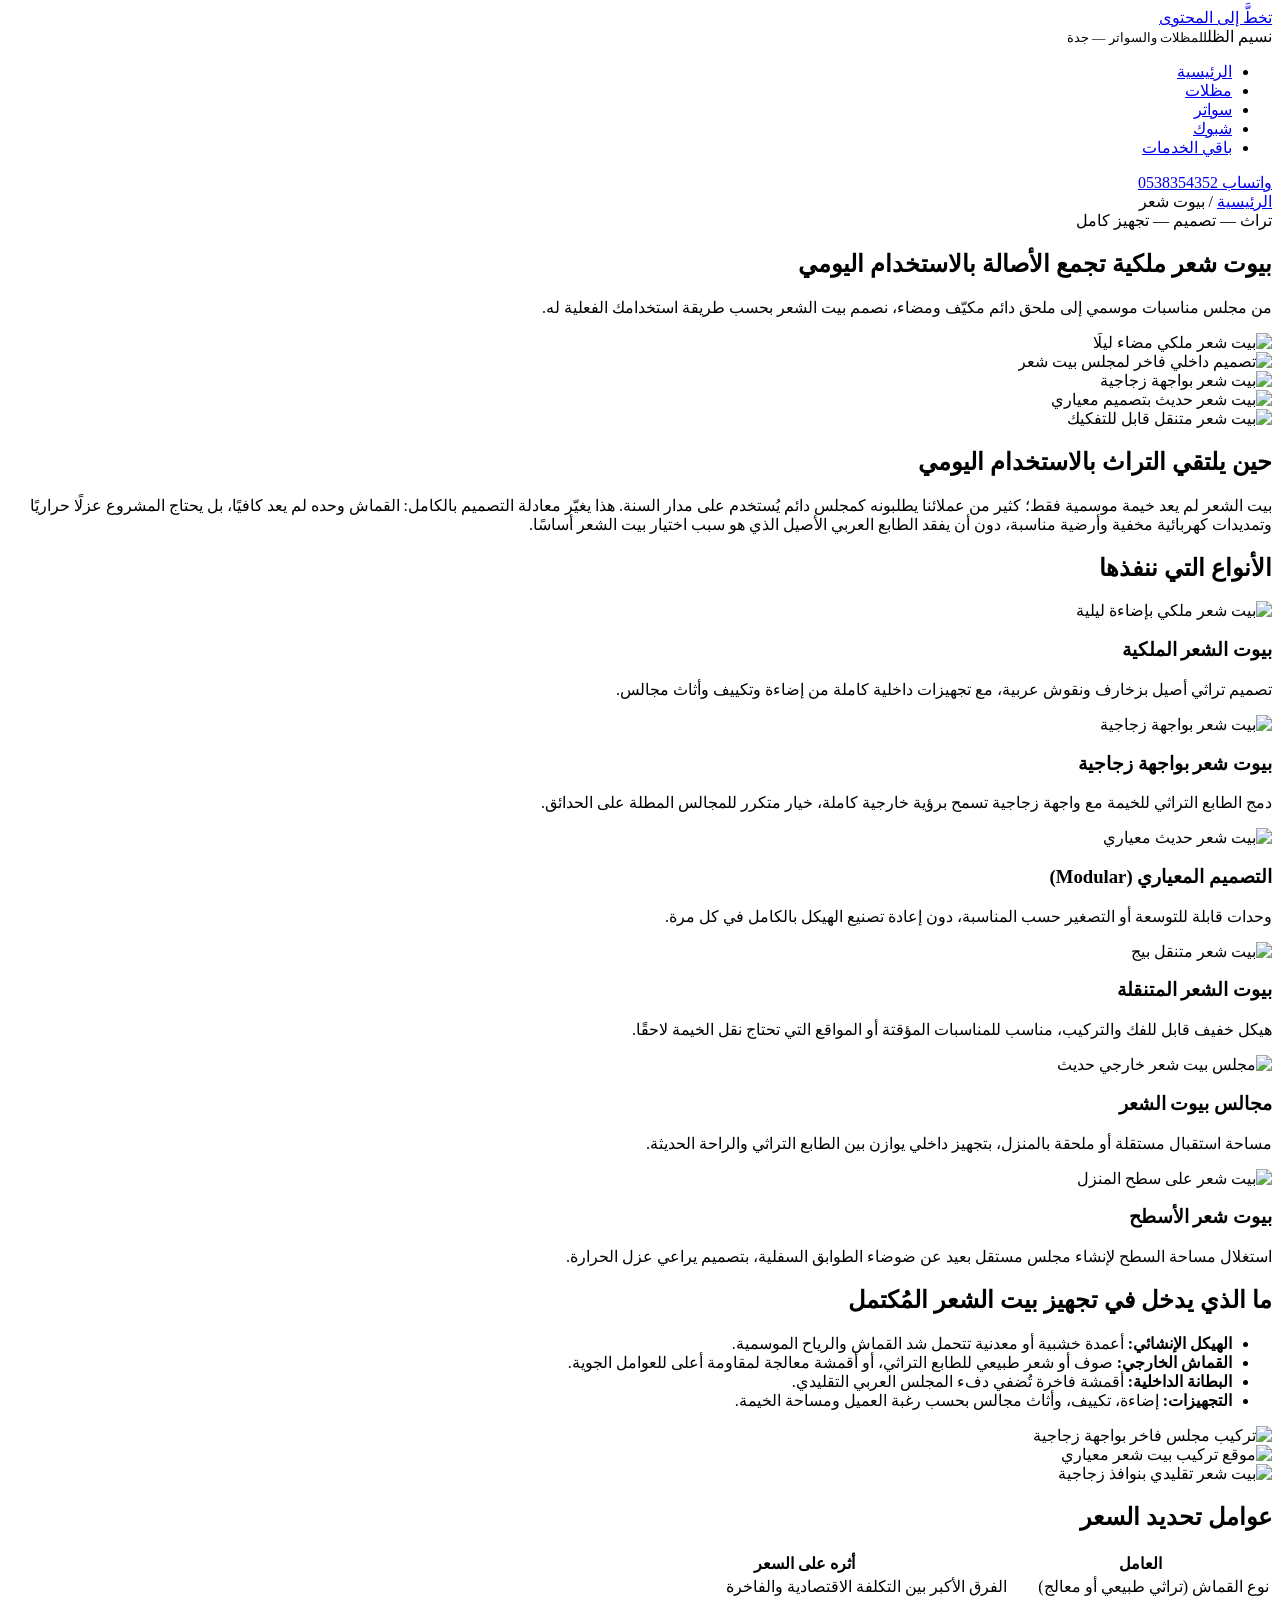
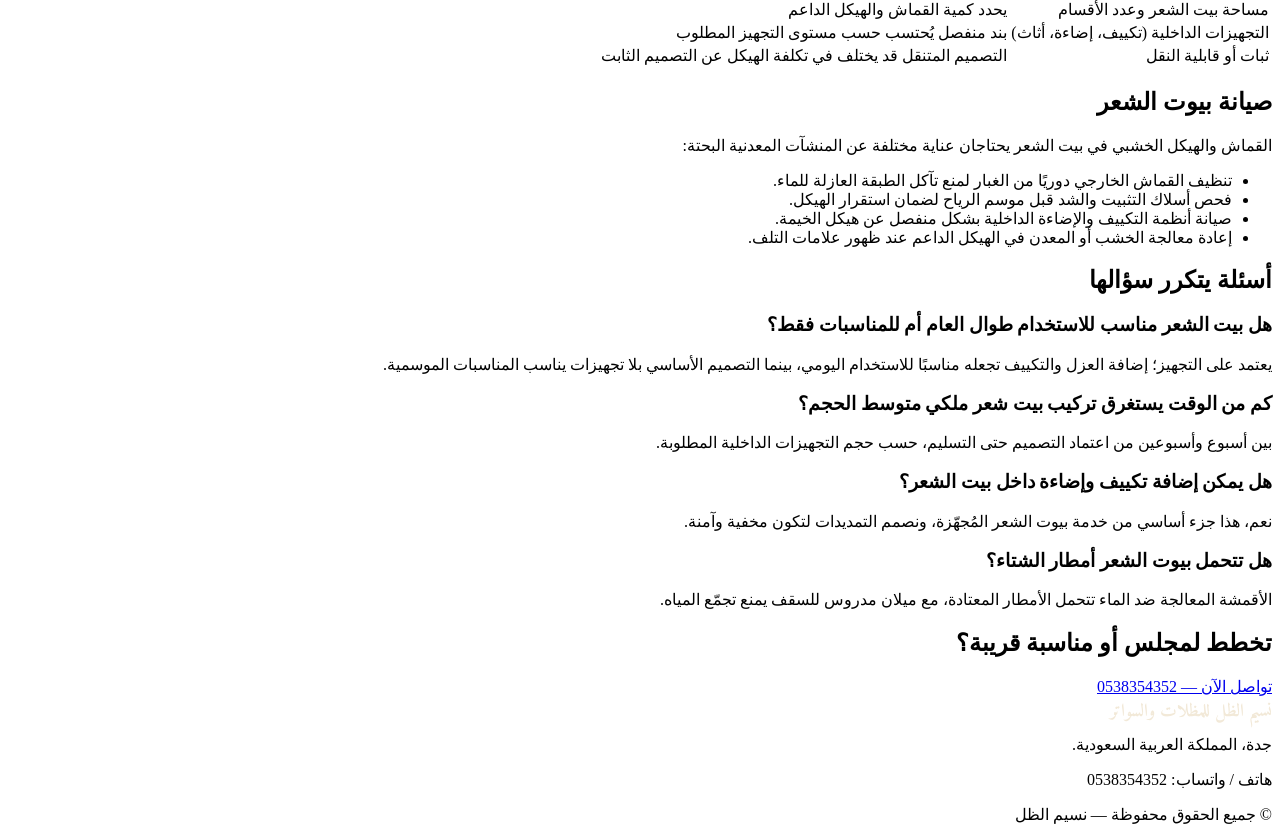
==== byout-shaar.html @ a68ee26c "Add byout-shaar.html for royal tent services This HTML file contains the structure and content for a" ====
<!DOCTYPE html>
<html lang="ar" dir="rtl">
<head>
<meta charset="UTF-8">
<meta name="viewport" content="width=device-width, initial-scale=1.0">
<title>بيوت شعر ملكية وخيام مجالس في جدة | نسيم الظل</title>
<meta name="description" content="تصميم وتصنيع وتركيب بيوت الشعر الملكية والمجالس والخيام المتنقلة في جدة، بتجهيزات داخلية كاملة من إضاءة وتكييف وأثاث بلمسة تراثية عصرية.">
<link rel="canonical" href="https://nasim-alzill.com/byout-shaar.html">
<meta property="og:type" content="website">
<meta property="og:title" content="بيوت شعر ملكية وخيام مجالس في جدة | نسيم الظل">
<meta property="og:description" content="تصميم وتصنيع وتركيب بيوت الشعر الملكية والمجالس والخيام المتنقلة في جدة، بتجهيزات داخلية كاملة من إضاءة وتكييف وأثاث بلمسة تراثية عصرية.">
<meta property="og:locale" content="ar_SA">
<link rel="preconnect" href="https://fonts.googleapis.com">
<link rel="preconnect" href="https://fonts.gstatic.com" crossorigin>
<link href="https://fonts.googleapis.com/css2?family=Amiri:wght@400;700&family=Tajawal:wght@300;400;500;700;900&display=swap" rel="stylesheet">
<link rel="stylesheet" href="style.css">
<script type="application/ld+json">
{
  "@context": "https://schema.org",
  "@type": "Service",
  "serviceType": "تركيب بيوت شعر",
  "provider": {
    "@type": "HomeAndConstructionBusiness",
    "name": "نسيم الظل للمظلات والسواتر",
    "telephone": "+966538354352",
    "areaServed": "جدة"
  },
  "areaServed": {"@type":"City","name":"جدة"}
}
</script>
</head>
<body>
<a class="skip-link" href="#main">تخطَّ إلى المحتوى</a>

<header>
  <div class="wrap header-inner">
    <div class="brand">نسيم الظل<small>للمظلات والسواتر — جدة</small></div>
    <nav aria-label="روابط رئيسية"><ul>
      <li><a href="index.html">الرئيسية</a></li>
      <li><a href="mizalat.html">مظلات</a></li>
      <li><a href="sawaters.html">سواتر</a></li>
      <li><a href="shabaks.html">شبوك</a></li>
      <li><a href="index.html#services">باقي الخدمات</a></li>
    </ul></nav>
    <a class="call-btn" href="https://wa.me/966538354352">واتساب 0538354352</a>
  </div>
</header>

<div class="wrap breadcrumb"><a href="index.html">الرئيسية</a> / بيوت شعر</div>

<main id="main">
<section class="page-hero">
  <div class="wrap">
    <div class="eyebrow">تراث — تصميم — تجهيز كامل</div>
    <h1>بيوت شعر ملكية تجمع الأصالة بالاستخدام اليومي</h1>
    <p>من مجلس مناسبات موسمي إلى ملحق دائم مكيّف ومضاء، نصمم بيت الشعر بحسب طريقة استخدامك الفعلية له.</p>

    <div class="gallery-strip">
      <div class="ph g-tall"><img src="https://raw.githubusercontent.com/fakhr-almamlaka-mizalat-jeddah/mizalat-nasim-alzill-jeddah/main/images/byout-shaar/byout-shaar-luxury-royal-tent-night-lighting-nasim-alzill-jeddah.webp" alt="بيت شعر ملكي مضاء ليلًا" loading="eager" decoding="async"></div>
      <div class="ph"><img src="https://raw.githubusercontent.com/fakhr-almamlaka-mizalat-jeddah/mizalat-nasim-alzill-jeddah/main/images/byout-shaar/byout-shaar-luxurious-hairy-tent-majlis-interior-design-nasim-alzill-jeddah.webp" alt="تصميم داخلي فاخر لمجلس بيت شعر" loading="lazy" decoding="async"></div>
      <div class="ph"><img src="https://raw.githubusercontent.com/fakhr-almamlaka-mizalat-jeddah/mizalat-nasim-alzill-jeddah/main/images/byout-shaar/byout-shaar-royal-glass-facade-tent-nasim-alzill-jeddah.webp" alt="بيت شعر بواجهة زجاجية" loading="lazy" decoding="async"></div>
      <div class="ph"><img src="https://raw.githubusercontent.com/fakhr-almamlaka-mizalat-jeddah/mizalat-nasim-alzill-jeddah/main/images/byout-shaar/byout-shaar-modern-hairy-tent-modular-exterior-nasim-alzill-jeddah.webp" alt="بيت شعر حديث بتصميم معياري" loading="lazy" decoding="async"></div>
      <div class="ph"><img src="https://raw.githubusercontent.com/fakhr-almamlaka-mizalat-jeddah/mizalat-nasim-alzill-jeddah/main/images/byout-shaar/byout-shaar-portable-hair-tent-modular-beige-nasim-alzill-jeddah.webp" alt="بيت شعر متنقل قابل للتفكيك" loading="lazy" decoding="async"></div>
    </div>
  </div>
</section>

<article class="wrap">

  <h2>حين يلتقي التراث بالاستخدام اليومي</h2>
  <p>
    بيت الشعر لم يعد خيمة موسمية فقط؛ كثير من عملائنا يطلبونه كمجلس دائم يُستخدم على مدار السنة.
    هذا يغيّر معادلة التصميم بالكامل: القماش وحده لم يعد كافيًا، بل يحتاج المشروع عزلًا حراريًا وتمديدات
    كهربائية مخفية وأرضية مناسبة، دون أن يفقد الطابع العربي الأصيل الذي هو سبب اختيار بيت الشعر أساسًا.
  </p>

  <h2>الأنواع التي ننفذها</h2>
  <div class="type-grid">
    <div class="type-card">
      <div class="ph"><img src="https://raw.githubusercontent.com/fakhr-almamlaka-mizalat-jeddah/mizalat-nasim-alzill-jeddah/main/images/byout-shaar/byout-shaar-luxury-royal-tent-night-lighting-nasim-alzill-jeddah.webp" alt="بيت شعر ملكي بإضاءة ليلية" loading="lazy" decoding="async"></div>
      <div class="type-body"><h3>بيوت الشعر الملكية</h3><p>تصميم تراثي أصيل بزخارف ونقوش عربية، مع تجهيزات داخلية كاملة من إضاءة وتكييف وأثاث مجالس.</p></div>
    </div>
    <div class="type-card">
      <div class="ph"><img src="https://raw.githubusercontent.com/fakhr-almamlaka-mizalat-jeddah/mizalat-nasim-alzill-jeddah/main/images/byout-shaar/byout-shaar-royal-glass-facade-tent-nasim-alzill-jeddah.webp" alt="بيت شعر بواجهة زجاجية" loading="lazy" decoding="async"></div>
      <div class="type-body"><h3>بيوت شعر بواجهة زجاجية</h3><p>دمج الطابع التراثي للخيمة مع واجهة زجاجية تسمح برؤية خارجية كاملة، خيار متكرر للمجالس المطلة على الحدائق.</p></div>
    </div>
    <div class="type-card">
      <div class="ph"><img src="https://raw.githubusercontent.com/fakhr-almamlaka-mizalat-jeddah/mizalat-nasim-alzill-jeddah/main/images/byout-shaar/byout-shaar-modern-hairy-tent-modular-exterior-nasim-alzill-jeddah.webp" alt="بيت شعر حديث معياري" loading="lazy" decoding="async"></div>
      <div class="type-body"><h3>التصميم المعياري (Modular)</h3><p>وحدات قابلة للتوسعة أو التصغير حسب المناسبة، دون إعادة تصنيع الهيكل بالكامل في كل مرة.</p></div>
    </div>
    <div class="type-card">
      <div class="ph"><img src="https://raw.githubusercontent.com/fakhr-almamlaka-mizalat-jeddah/mizalat-nasim-alzill-jeddah/main/images/byout-shaar/byout-shaar-portable-hair-tent-modular-beige-nasim-alzill-jeddah.webp" alt="بيت شعر متنقل بيج" loading="lazy" decoding="async"></div>
      <div class="type-body"><h3>بيوت الشعر المتنقلة</h3><p>هيكل خفيف قابل للفك والتركيب، مناسب للمناسبات المؤقتة أو المواقع التي تحتاج نقل الخيمة لاحقًا.</p></div>
    </div>
    <div class="type-card">
      <div class="ph"><img src="https://raw.githubusercontent.com/fakhr-almamlaka-mizalat-jeddah/mizalat-nasim-alzill-jeddah/main/images/byout-shaar/byout-shaar-majlis-hairy-tent-exterior-modern-nasim-alzill-jeddah.webp" alt="مجلس بيت شعر خارجي حديث" loading="lazy" decoding="async"></div>
      <div class="type-body"><h3>مجالس بيوت الشعر</h3><p>مساحة استقبال مستقلة أو ملحقة بالمنزل، بتجهيز داخلي يوازن بين الطابع التراثي والراحة الحديثة.</p></div>
    </div>
    <div class="type-card">
      <div class="ph"><img src="https://raw.githubusercontent.com/fakhr-almamlaka-mizalat-jeddah/mizalat-nasim-alzill-jeddah/main/images/byout-shaar/byout-shaar-rooftop-hairy-tent-modular-saudi-design-nasim-alzill-jeddah.webp" alt="بيت شعر على سطح المنزل" loading="lazy" decoding="async"></div>
      <div class="type-body"><h3>بيوت شعر الأسطح</h3><p>استغلال مساحة السطح لإنشاء مجلس مستقل بعيد عن ضوضاء الطوابق السفلية، بتصميم يراعي عزل الحرارة.</p></div>
    </div>
  </div>

  <h2>ما الذي يدخل في تجهيز بيت الشعر المُكتمل</h2>
  <ul>
    <li><strong>الهيكل الإنشائي:</strong> أعمدة خشبية أو معدنية تتحمل شد القماش والرياح الموسمية.</li>
    <li><strong>القماش الخارجي:</strong> صوف أو شعر طبيعي للطابع التراثي، أو أقمشة معالجة لمقاومة أعلى للعوامل الجوية.</li>
    <li><strong>البطانة الداخلية:</strong> أقمشة فاخرة تُضفي دفء المجلس العربي التقليدي.</li>
    <li><strong>التجهيزات:</strong> إضاءة، تكييف، وأثاث مجالس بحسب رغبة العميل ومساحة الخيمة.</li>
  </ul>

  <div class="full-bleed">
    <div class="ph"><img src="https://raw.githubusercontent.com/fakhr-almamlaka-mizalat-jeddah/mizalat-nasim-alzill-jeddah/main/images/byout-shaar/byout-shaar-royal-tent-luxury-majlis-glass-front-install-nasim-alzill-jeddah.webp" alt="تركيب مجلس فاخر بواجهة زجاجية" loading="lazy" decoding="async"></div>
    <div class="ph"><img src="https://raw.githubusercontent.com/fakhr-almamlaka-mizalat-jeddah/mizalat-nasim-alzill-jeddah/main/images/byout-shaar/byout-shaar-modular-tent-construction-site-nasim-alzill-jeddah.webp" alt="موقع تركيب بيت شعر معياري" loading="lazy" decoding="async"></div>
    <div class="ph"><img src="https://raw.githubusercontent.com/fakhr-almamlaka-mizalat-jeddah/mizalat-nasim-alzill-jeddah/main/images/byout-shaar/byout-shaar-traditional-royal-tent-glass-windows-nasim-alzill-jeddah.webp" alt="بيت شعر تقليدي بنوافذ زجاجية" loading="lazy" decoding="async"></div>
  </div>

  <h2>عوامل تحديد السعر</h2>
  <table class="pricing">
    <tr><th>العامل</th><th>أثره على السعر</th></tr>
    <tr><td>نوع القماش (تراثي طبيعي أو معالج)</td><td>الفرق الأكبر بين التكلفة الاقتصادية والفاخرة</td></tr>
    <tr><td>مساحة بيت الشعر وعدد الأقسام</td><td>يحدد كمية القماش والهيكل الداعم</td></tr>
    <tr><td>التجهيزات الداخلية (تكييف، إضاءة، أثاث)</td><td>بند منفصل يُحتسب حسب مستوى التجهيز المطلوب</td></tr>
    <tr><td>ثبات أو قابلية النقل</td><td>التصميم المتنقل قد يختلف في تكلفة الهيكل عن التصميم الثابت</td></tr>
  </table>


<div class="maint-box">
  <h2>صيانة بيوت الشعر</h2>
  <p>القماش والهيكل الخشبي في بيت الشعر يحتاجان عناية مختلفة عن المنشآت المعدنية البحتة:</p>
  <ul>
    <li>تنظيف القماش الخارجي دوريًا من الغبار لمنع تآكل الطبقة العازلة للماء.</li>
    <li>فحص أسلاك التثبيت والشد قبل موسم الرياح لضمان استقرار الهيكل.</li>
    <li>صيانة أنظمة التكييف والإضاءة الداخلية بشكل منفصل عن هيكل الخيمة.</li>
    <li>إعادة معالجة الخشب أو المعدن في الهيكل الداعم عند ظهور علامات التلف.</li>
  </ul>
</div>

<h2>أسئلة يتكرر سؤالها</h2>
<div class="faq-item"><h3>هل بيت الشعر مناسب للاستخدام طوال العام أم للمناسبات فقط؟</h3><p>يعتمد على التجهيز؛ إضافة العزل والتكييف تجعله مناسبًا للاستخدام اليومي، بينما التصميم الأساسي بلا تجهيزات يناسب المناسبات الموسمية.</p></div>
<div class="faq-item"><h3>كم من الوقت يستغرق تركيب بيت شعر ملكي متوسط الحجم؟</h3><p>بين أسبوع وأسبوعين من اعتماد التصميم حتى التسليم، حسب حجم التجهيزات الداخلية المطلوبة.</p></div>
<div class="faq-item"><h3>هل يمكن إضافة تكييف وإضاءة داخل بيت الشعر؟</h3><p>نعم، هذا جزء أساسي من خدمة بيوت الشعر المُجهّزة، ونصمم التمديدات لتكون مخفية وآمنة.</p></div>
<div class="faq-item"><h3>هل تتحمل بيوت الشعر أمطار الشتاء؟</h3><p>الأقمشة المعالجة ضد الماء تتحمل الأمطار المعتادة، مع ميلان مدروس للسقف يمنع تجمّع المياه.</p></div>

</article>
</main>

<section class="cta-band">
  <div class="wrap row">
    <h2>تخطط لمجلس أو مناسبة قريبة؟</h2>
    <a class="call-btn" href="https://wa.me/966538354352">تواصل الآن — 0538354352</a>
  </div>
</section>

<footer id="contact">
  <div class="wrap footer-inner">
    <div>
      <strong style="color:#F2E9D8;font-family:'Amiri',serif;font-size:18px;">نسيم الظل للمظلات والسواتر</strong>
      <p style="max-width:40ch;margin-top:8px;">جدة، المملكة العربية السعودية.</p>
    </div>
    <div>
      <p>هاتف / واتساب: 0538354352</p>
      <p>© جميع الحقوق محفوظة — نسيم الظل</p>
    </div>
  </div>
</footer>

</body>
</html>
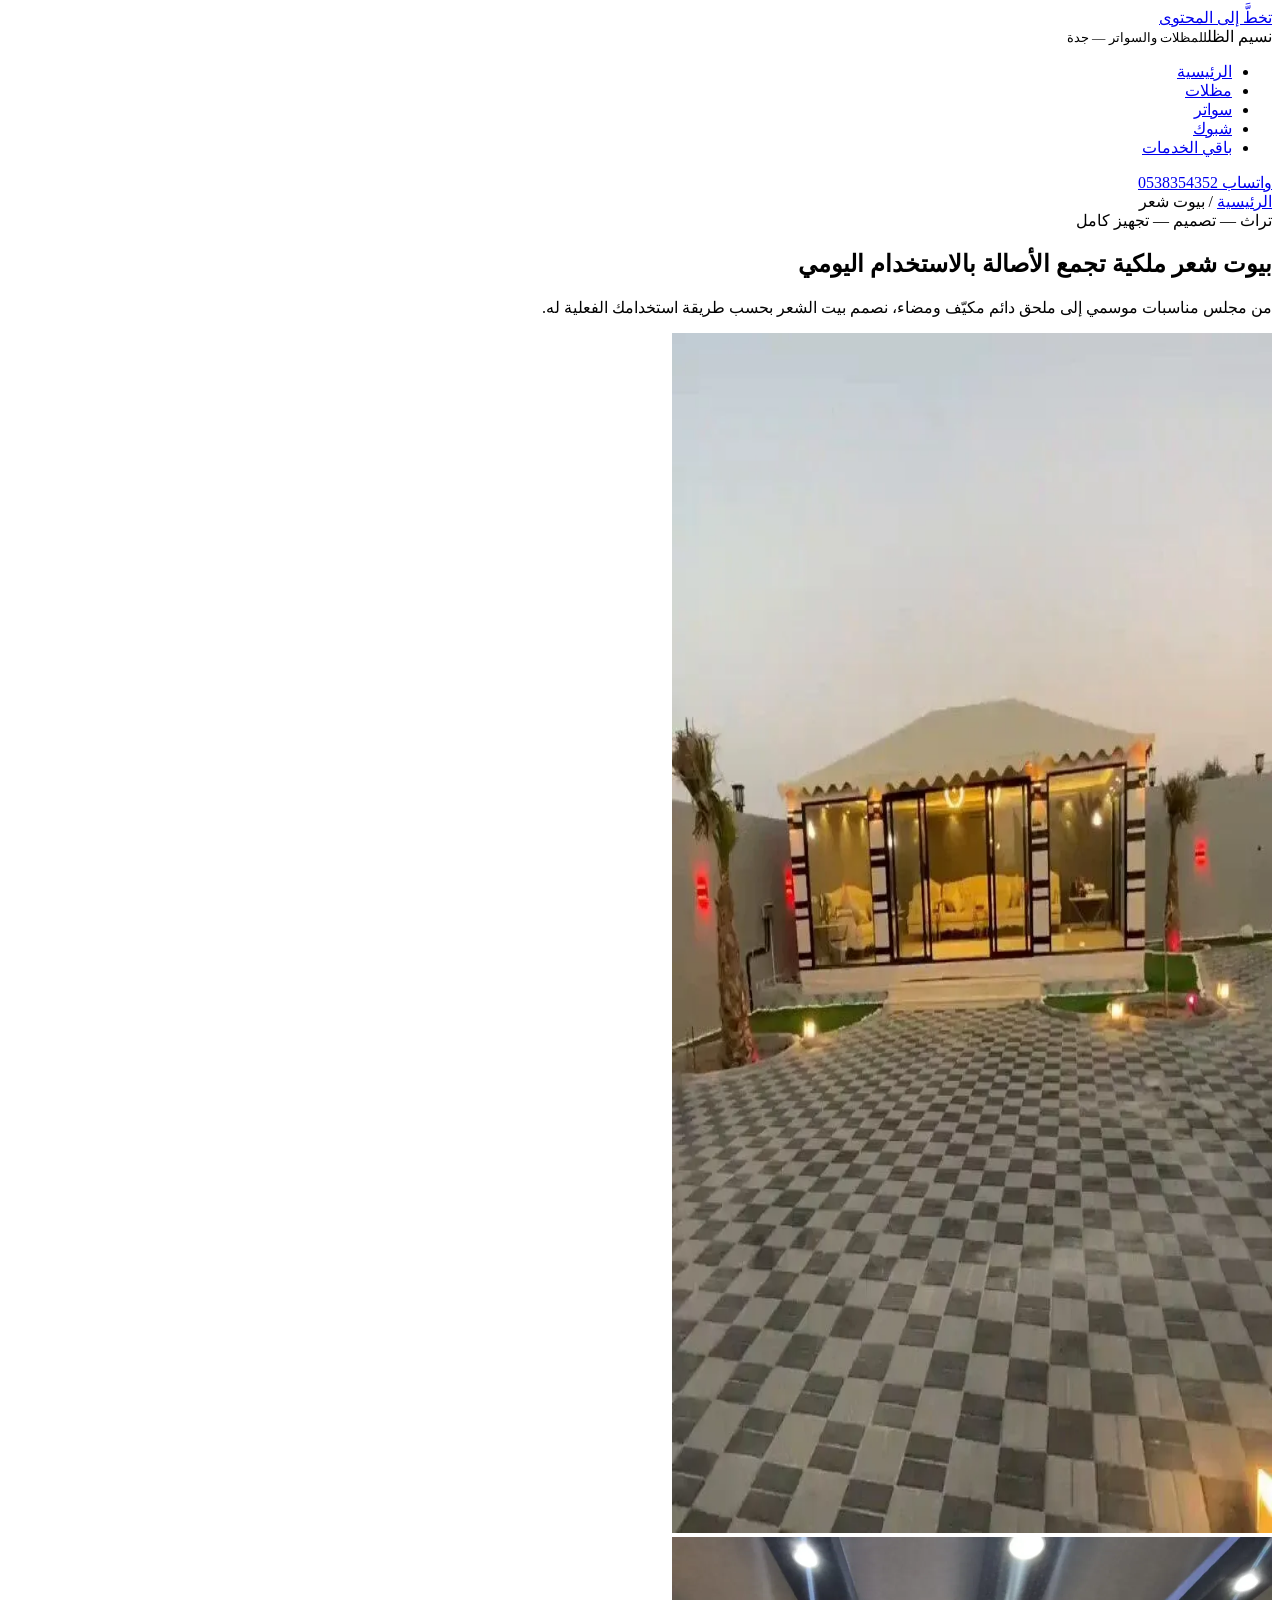
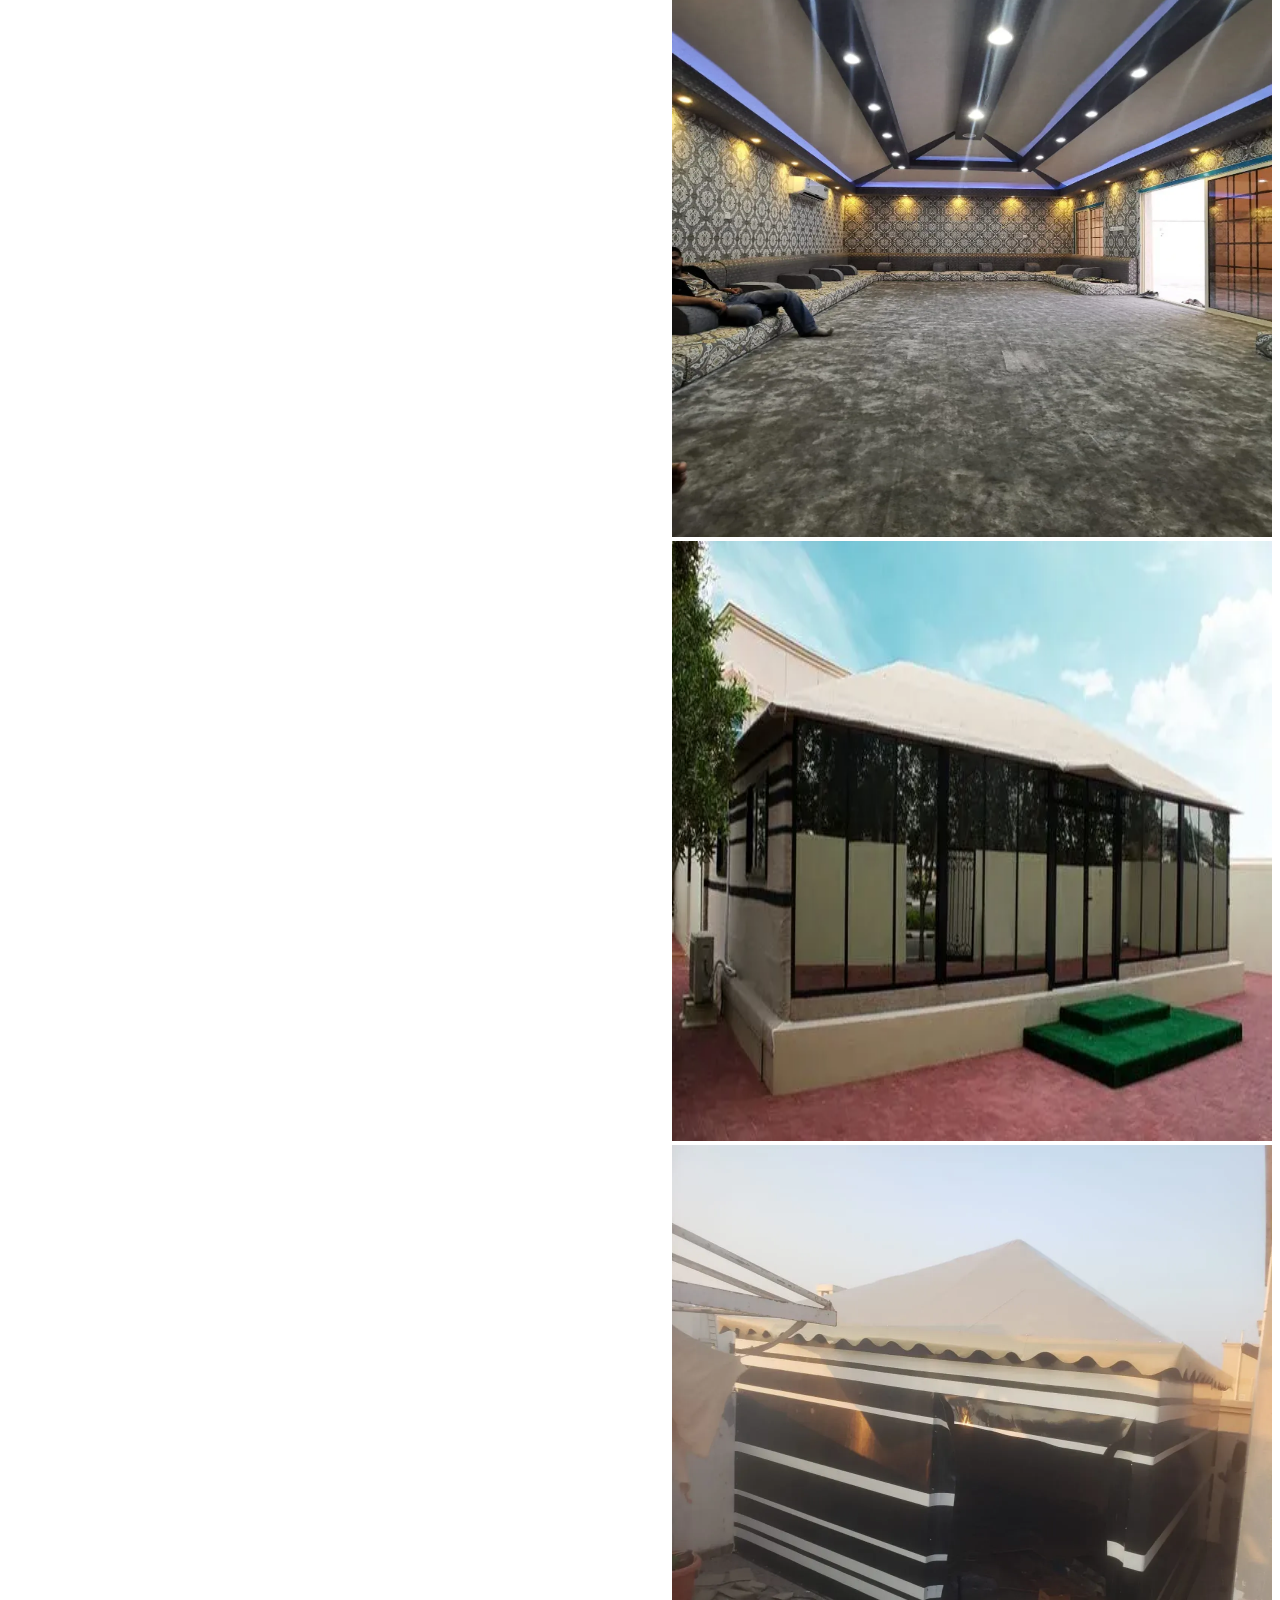
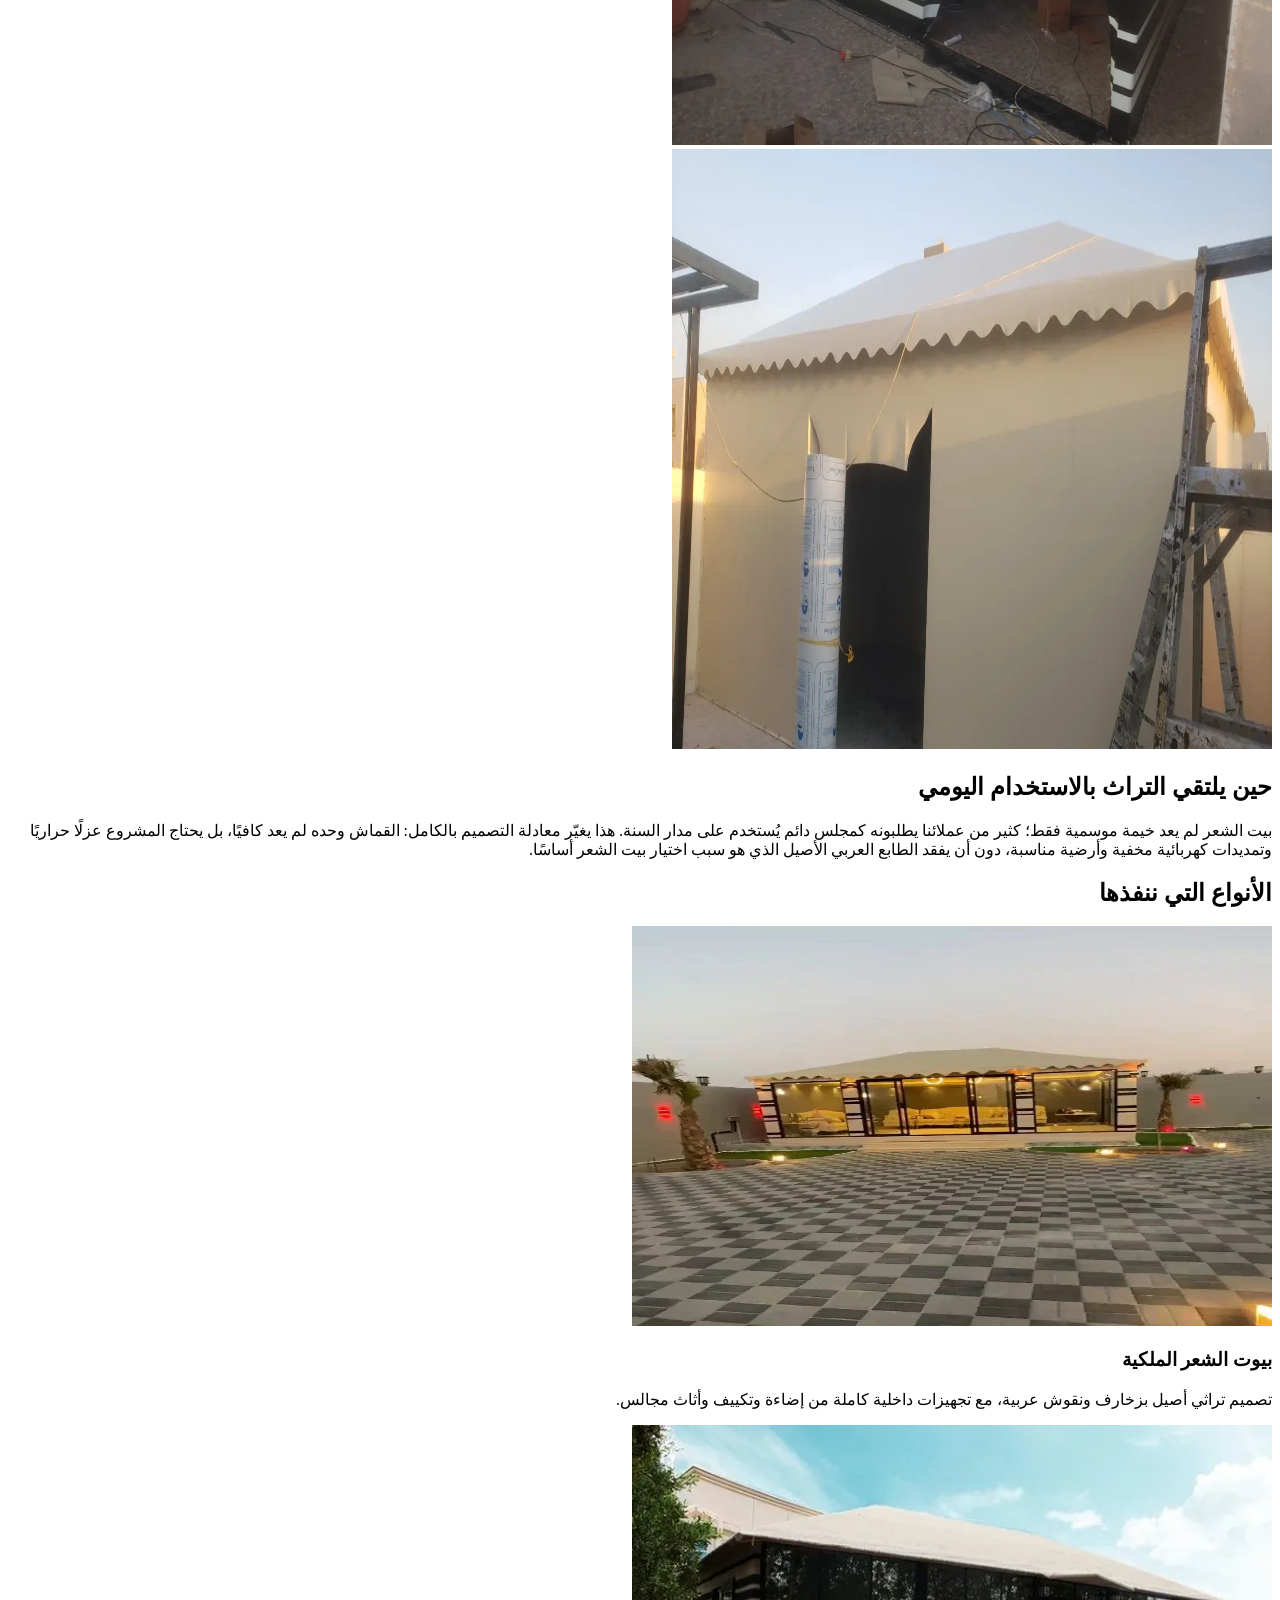
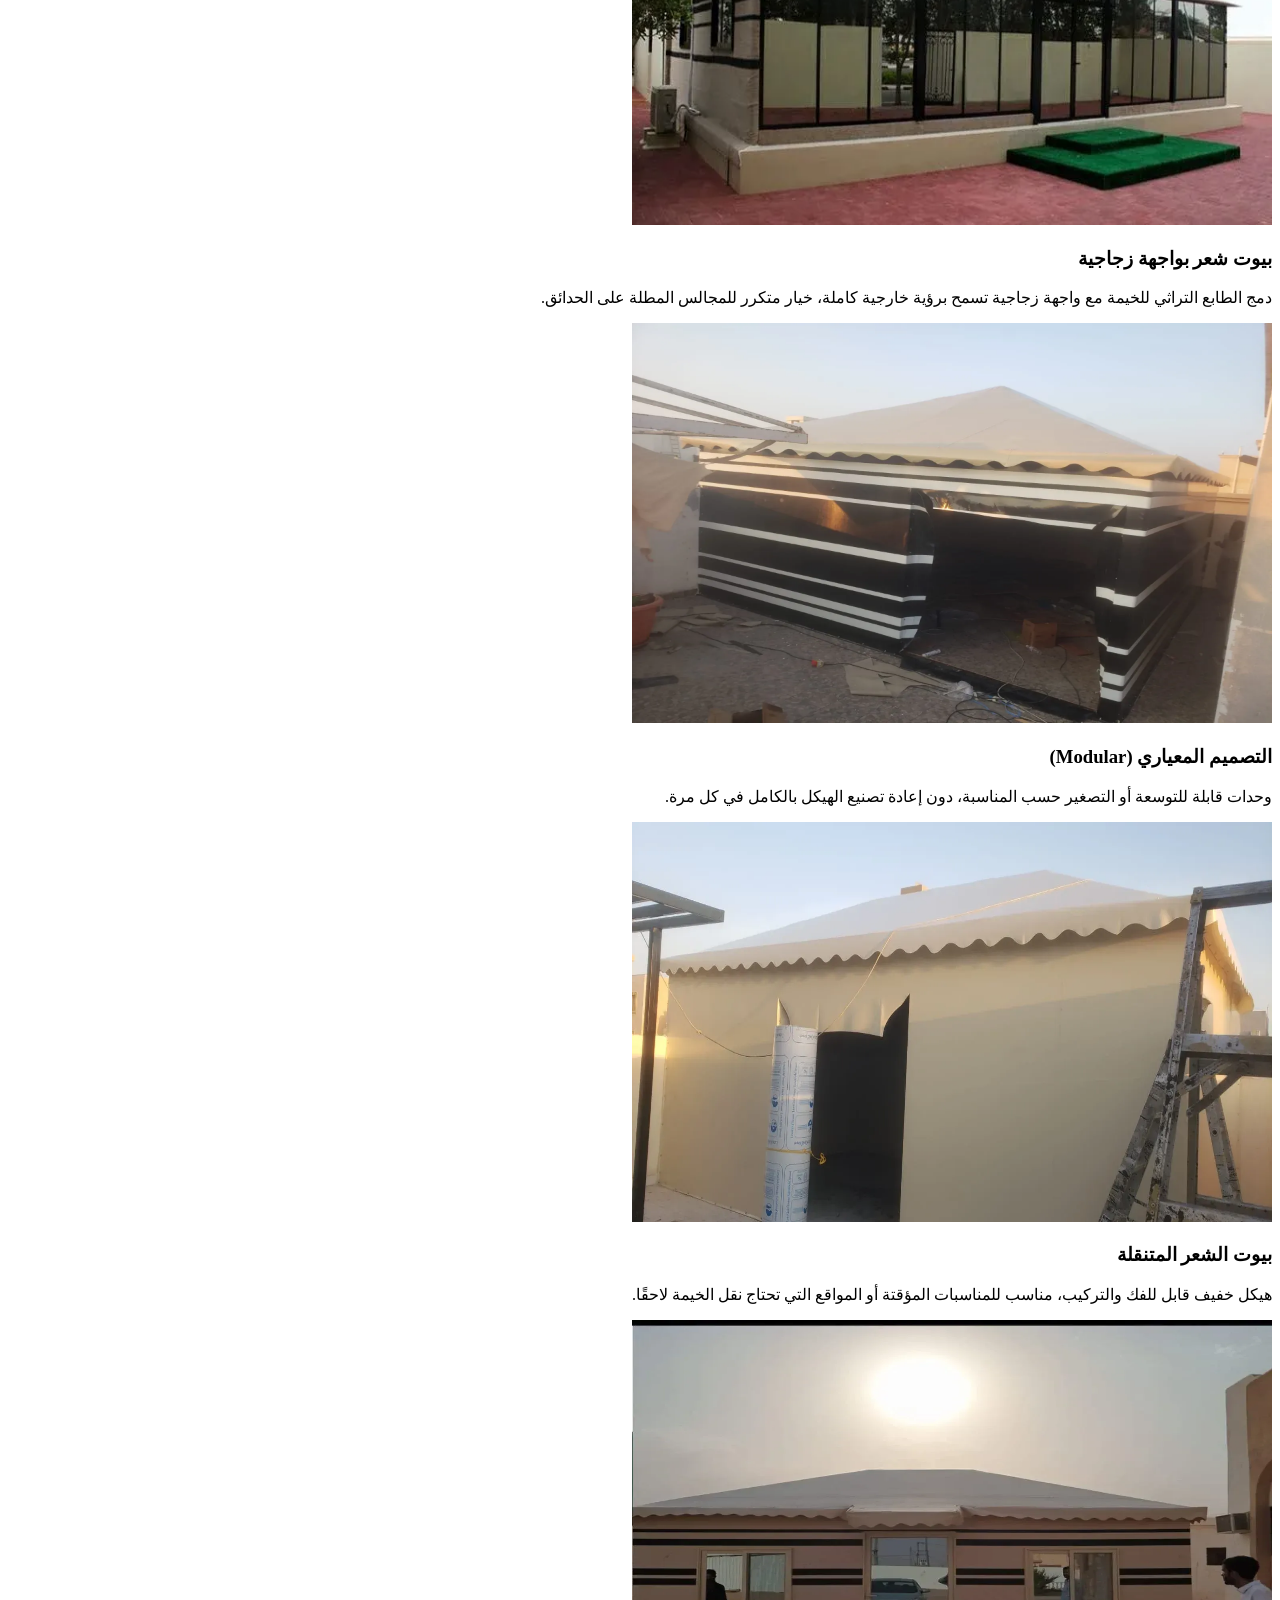
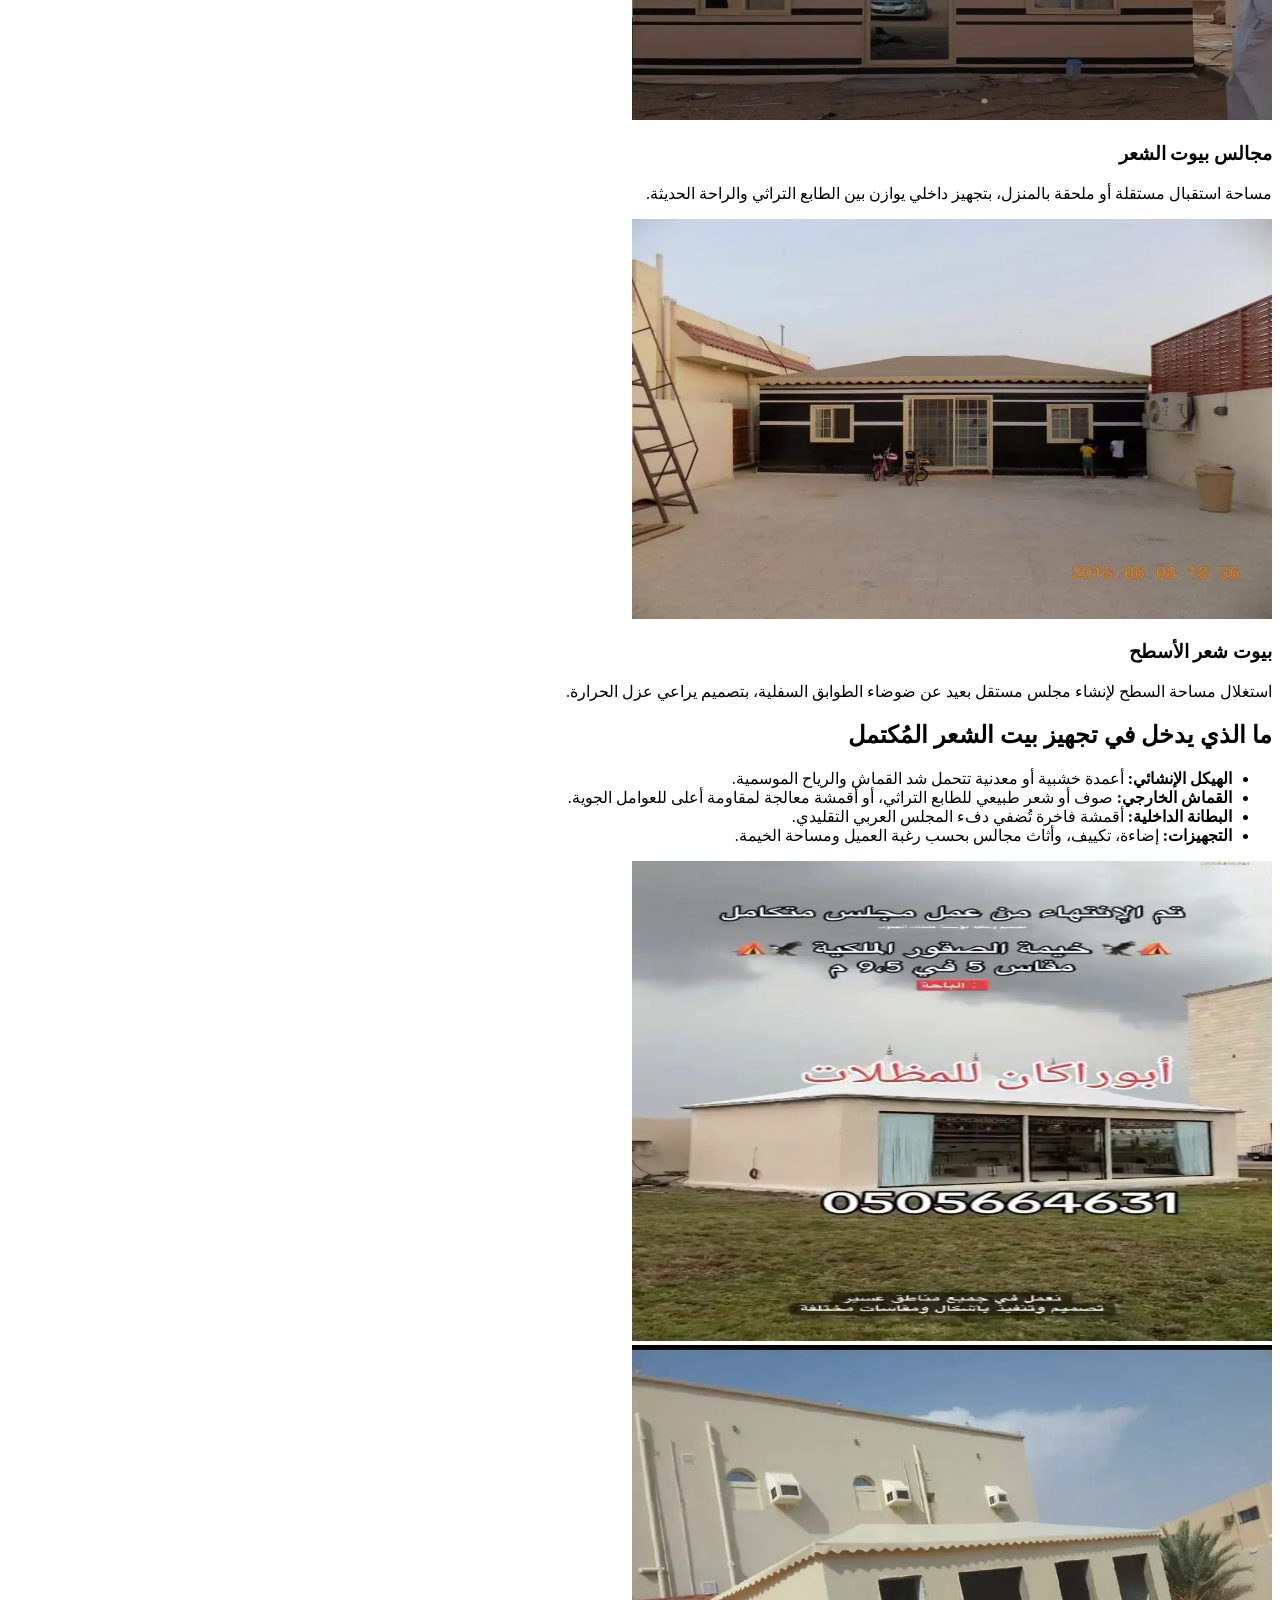
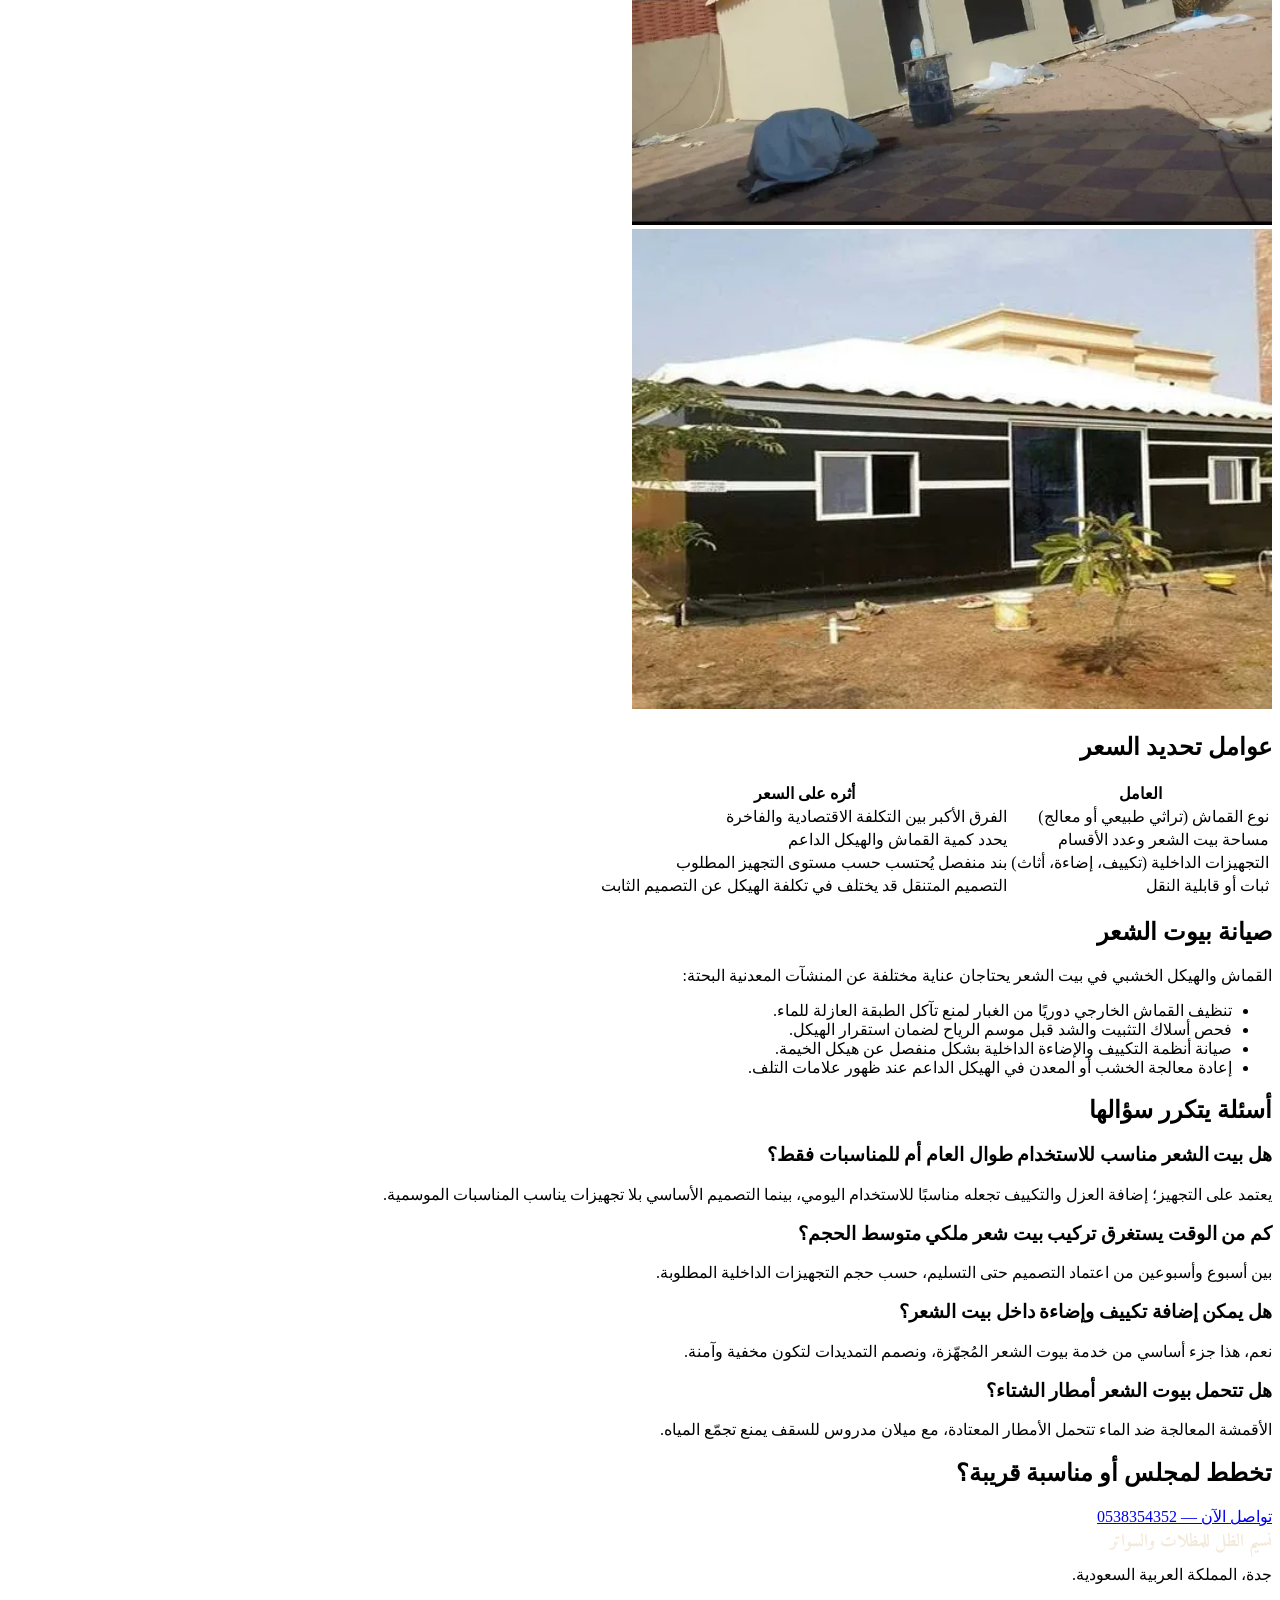
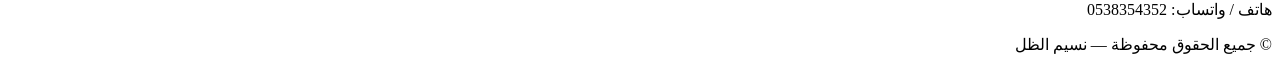
==== commit 4d541614: "Replace raw image links with local paths" ====
--- a/byout-shaar.html
+++ b/byout-shaar.html
@@ -13,7 +13,7 @@
 <link rel="preconnect" href="https://fonts.googleapis.com">
 <link rel="preconnect" href="https://fonts.gstatic.com" crossorigin>
 <link href="https://fonts.googleapis.com/css2?family=Amiri:wght@400;700&family=Tajawal:wght@300;400;500;700;900&display=swap" rel="stylesheet">
-<link rel="stylesheet" href="style.css">
+<link rel="stylesheet" href="style.min.css">
 <script type="application/ld+json">
 {
   "@context": "https://schema.org",
@@ -56,11 +56,11 @@
     <p>من مجلس مناسبات موسمي إلى ملحق دائم مكيّف ومضاء، نصمم بيت الشعر بحسب طريقة استخدامك الفعلية له.</p>
 
     <div class="gallery-strip">
-      <div class="ph g-tall"><img src="https://raw.githubusercontent.com/fakhr-almamlaka-mizalat-jeddah/mizalat-nasim-alzill-jeddah/main/images/byout-shaar/byout-shaar-luxury-royal-tent-night-lighting-nasim-alzill-jeddah.webp" alt="بيت شعر ملكي مضاء ليلًا" loading="eager" decoding="async"></div>
-      <div class="ph"><img src="https://raw.githubusercontent.com/fakhr-almamlaka-mizalat-jeddah/mizalat-nasim-alzill-jeddah/main/images/byout-shaar/byout-shaar-luxurious-hairy-tent-majlis-interior-design-nasim-alzill-jeddah.webp" alt="تصميم داخلي فاخر لمجلس بيت شعر" loading="lazy" decoding="async"></div>
-      <div class="ph"><img src="https://raw.githubusercontent.com/fakhr-almamlaka-mizalat-jeddah/mizalat-nasim-alzill-jeddah/main/images/byout-shaar/byout-shaar-royal-glass-facade-tent-nasim-alzill-jeddah.webp" alt="بيت شعر بواجهة زجاجية" loading="lazy" decoding="async"></div>
-      <div class="ph"><img src="https://raw.githubusercontent.com/fakhr-almamlaka-mizalat-jeddah/mizalat-nasim-alzill-jeddah/main/images/byout-shaar/byout-shaar-modern-hairy-tent-modular-exterior-nasim-alzill-jeddah.webp" alt="بيت شعر حديث بتصميم معياري" loading="lazy" decoding="async"></div>
-      <div class="ph"><img src="https://raw.githubusercontent.com/fakhr-almamlaka-mizalat-jeddah/mizalat-nasim-alzill-jeddah/main/images/byout-shaar/byout-shaar-portable-hair-tent-modular-beige-nasim-alzill-jeddah.webp" alt="بيت شعر متنقل قابل للتفكيك" loading="lazy" decoding="async"></div>
+      <div class="ph g-tall"><img src="images/byout-shaar/byout-shaar-luxury-royal-tent-night-lighting-nasim-alzill-jeddah.webp" alt="بيت شعر ملكي مضاء ليلًا" width="600" height="1200" loading="eager" fetchpriority="high" decoding="async"></div>
+      <div class="ph"><img src="images/byout-shaar/byout-shaar-luxurious-hairy-tent-majlis-interior-design-nasim-alzill-jeddah.webp" alt="تصميم داخلي فاخر لمجلس بيت شعر" width="600" height="600" loading="lazy" decoding="async"></div>
+      <div class="ph"><img src="images/byout-shaar/byout-shaar-royal-glass-facade-tent-nasim-alzill-jeddah.webp" alt="بيت شعر بواجهة زجاجية" width="600" height="600" loading="lazy" decoding="async"></div>
+      <div class="ph"><img src="images/byout-shaar/byout-shaar-modern-hairy-tent-modular-exterior-nasim-alzill-jeddah.webp" alt="بيت شعر حديث بتصميم معياري" width="600" height="600" loading="lazy" decoding="async"></div>
+      <div class="ph"><img src="images/byout-shaar/byout-shaar-portable-hair-tent-modular-beige-nasim-alzill-jeddah.webp" alt="بيت شعر متنقل قابل للتفكيك" width="600" height="600" loading="lazy" decoding="async"></div>
     </div>
   </div>
 </section>
@@ -77,27 +77,27 @@
   <h2>الأنواع التي ننفذها</h2>
   <div class="type-grid">
     <div class="type-card">
-      <div class="ph"><img src="https://raw.githubusercontent.com/fakhr-almamlaka-mizalat-jeddah/mizalat-nasim-alzill-jeddah/main/images/byout-shaar/byout-shaar-luxury-royal-tent-night-lighting-nasim-alzill-jeddah.webp" alt="بيت شعر ملكي بإضاءة ليلية" loading="lazy" decoding="async"></div>
+      <div class="ph"><img src="images/byout-shaar/byout-shaar-luxury-royal-tent-night-lighting-nasim-alzill-jeddah.webp" alt="بيت شعر ملكي بإضاءة ليلية" width="640" height="400" loading="lazy" decoding="async"></div>
       <div class="type-body"><h3>بيوت الشعر الملكية</h3><p>تصميم تراثي أصيل بزخارف ونقوش عربية، مع تجهيزات داخلية كاملة من إضاءة وتكييف وأثاث مجالس.</p></div>
     </div>
     <div class="type-card">
-      <div class="ph"><img src="https://raw.githubusercontent.com/fakhr-almamlaka-mizalat-jeddah/mizalat-nasim-alzill-jeddah/main/images/byout-shaar/byout-shaar-royal-glass-facade-tent-nasim-alzill-jeddah.webp" alt="بيت شعر بواجهة زجاجية" loading="lazy" decoding="async"></div>
+      <div class="ph"><img src="images/byout-shaar/byout-shaar-royal-glass-facade-tent-nasim-alzill-jeddah.webp" alt="بيت شعر بواجهة زجاجية" width="640" height="400" loading="lazy" decoding="async"></div>
       <div class="type-body"><h3>بيوت شعر بواجهة زجاجية</h3><p>دمج الطابع التراثي للخيمة مع واجهة زجاجية تسمح برؤية خارجية كاملة، خيار متكرر للمجالس المطلة على الحدائق.</p></div>
     </div>
     <div class="type-card">
-      <div class="ph"><img src="https://raw.githubusercontent.com/fakhr-almamlaka-mizalat-jeddah/mizalat-nasim-alzill-jeddah/main/images/byout-shaar/byout-shaar-modern-hairy-tent-modular-exterior-nasim-alzill-jeddah.webp" alt="بيت شعر حديث معياري" loading="lazy" decoding="async"></div>
+      <div class="ph"><img src="images/byout-shaar/byout-shaar-modern-hairy-tent-modular-exterior-nasim-alzill-jeddah.webp" alt="بيت شعر حديث معياري" width="640" height="400" loading="lazy" decoding="async"></div>
       <div class="type-body"><h3>التصميم المعياري (Modular)</h3><p>وحدات قابلة للتوسعة أو التصغير حسب المناسبة، دون إعادة تصنيع الهيكل بالكامل في كل مرة.</p></div>
     </div>
     <div class="type-card">
-      <div class="ph"><img src="https://raw.githubusercontent.com/fakhr-almamlaka-mizalat-jeddah/mizalat-nasim-alzill-jeddah/main/images/byout-shaar/byout-shaar-portable-hair-tent-modular-beige-nasim-alzill-jeddah.webp" alt="بيت شعر متنقل بيج" loading="lazy" decoding="async"></div>
+      <div class="ph"><img src="images/byout-shaar/byout-shaar-portable-hair-tent-modular-beige-nasim-alzill-jeddah.webp" alt="بيت شعر متنقل بيج" width="640" height="400" loading="lazy" decoding="async"></div>
       <div class="type-body"><h3>بيوت الشعر المتنقلة</h3><p>هيكل خفيف قابل للفك والتركيب، مناسب للمناسبات المؤقتة أو المواقع التي تحتاج نقل الخيمة لاحقًا.</p></div>
     </div>
     <div class="type-card">
-      <div class="ph"><img src="https://raw.githubusercontent.com/fakhr-almamlaka-mizalat-jeddah/mizalat-nasim-alzill-jeddah/main/images/byout-shaar/byout-shaar-majlis-hairy-tent-exterior-modern-nasim-alzill-jeddah.webp" alt="مجلس بيت شعر خارجي حديث" loading="lazy" decoding="async"></div>
+      <div class="ph"><img src="images/byout-shaar/byout-shaar-majlis-hairy-tent-exterior-modern-nasim-alzill-jeddah.webp" alt="مجلس بيت شعر خارجي حديث" width="640" height="400" loading="lazy" decoding="async"></div>
       <div class="type-body"><h3>مجالس بيوت الشعر</h3><p>مساحة استقبال مستقلة أو ملحقة بالمنزل، بتجهيز داخلي يوازن بين الطابع التراثي والراحة الحديثة.</p></div>
     </div>
     <div class="type-card">
-      <div class="ph"><img src="https://raw.githubusercontent.com/fakhr-almamlaka-mizalat-jeddah/mizalat-nasim-alzill-jeddah/main/images/byout-shaar/byout-shaar-rooftop-hairy-tent-modular-saudi-design-nasim-alzill-jeddah.webp" alt="بيت شعر على سطح المنزل" loading="lazy" decoding="async"></div>
+      <div class="ph"><img src="images/byout-shaar/byout-shaar-rooftop-hairy-tent-modular-saudi-design-nasim-alzill-jeddah.webp" alt="بيت شعر على سطح المنزل" width="640" height="400" loading="lazy" decoding="async"></div>
       <div class="type-body"><h3>بيوت شعر الأسطح</h3><p>استغلال مساحة السطح لإنشاء مجلس مستقل بعيد عن ضوضاء الطوابق السفلية، بتصميم يراعي عزل الحرارة.</p></div>
     </div>
   </div>
@@ -111,9 +111,9 @@
   </ul>
 
   <div class="full-bleed">
-    <div class="ph"><img src="https://raw.githubusercontent.com/fakhr-almamlaka-mizalat-jeddah/mizalat-nasim-alzill-jeddah/main/images/byout-shaar/byout-shaar-royal-tent-luxury-majlis-glass-front-install-nasim-alzill-jeddah.webp" alt="تركيب مجلس فاخر بواجهة زجاجية" loading="lazy" decoding="async"></div>
-    <div class="ph"><img src="https://raw.githubusercontent.com/fakhr-almamlaka-mizalat-jeddah/mizalat-nasim-alzill-jeddah/main/images/byout-shaar/byout-shaar-modular-tent-construction-site-nasim-alzill-jeddah.webp" alt="موقع تركيب بيت شعر معياري" loading="lazy" decoding="async"></div>
-    <div class="ph"><img src="https://raw.githubusercontent.com/fakhr-almamlaka-mizalat-jeddah/mizalat-nasim-alzill-jeddah/main/images/byout-shaar/byout-shaar-traditional-royal-tent-glass-windows-nasim-alzill-jeddah.webp" alt="بيت شعر تقليدي بنوافذ زجاجية" loading="lazy" decoding="async"></div>
+    <div class="ph"><img src="images/byout-shaar/byout-shaar-royal-tent-luxury-majlis-glass-front-install-nasim-alzill-jeddah.webp" alt="تركيب مجلس فاخر بواجهة زجاجية" width="640" height="480" loading="lazy" decoding="async"></div>
+    <div class="ph"><img src="images/byout-shaar/byout-shaar-modular-tent-construction-site-nasim-alzill-jeddah.webp" alt="موقع تركيب بيت شعر معياري" width="640" height="480" loading="lazy" decoding="async"></div>
+    <div class="ph"><img src="images/byout-shaar/byout-shaar-traditional-royal-tent-glass-windows-nasim-alzill-jeddah.webp" alt="بيت شعر تقليدي بنوافذ زجاجية" width="640" height="480" loading="lazy" decoding="async"></div>
   </div>
 
   <h2>عوامل تحديد السعر</h2>
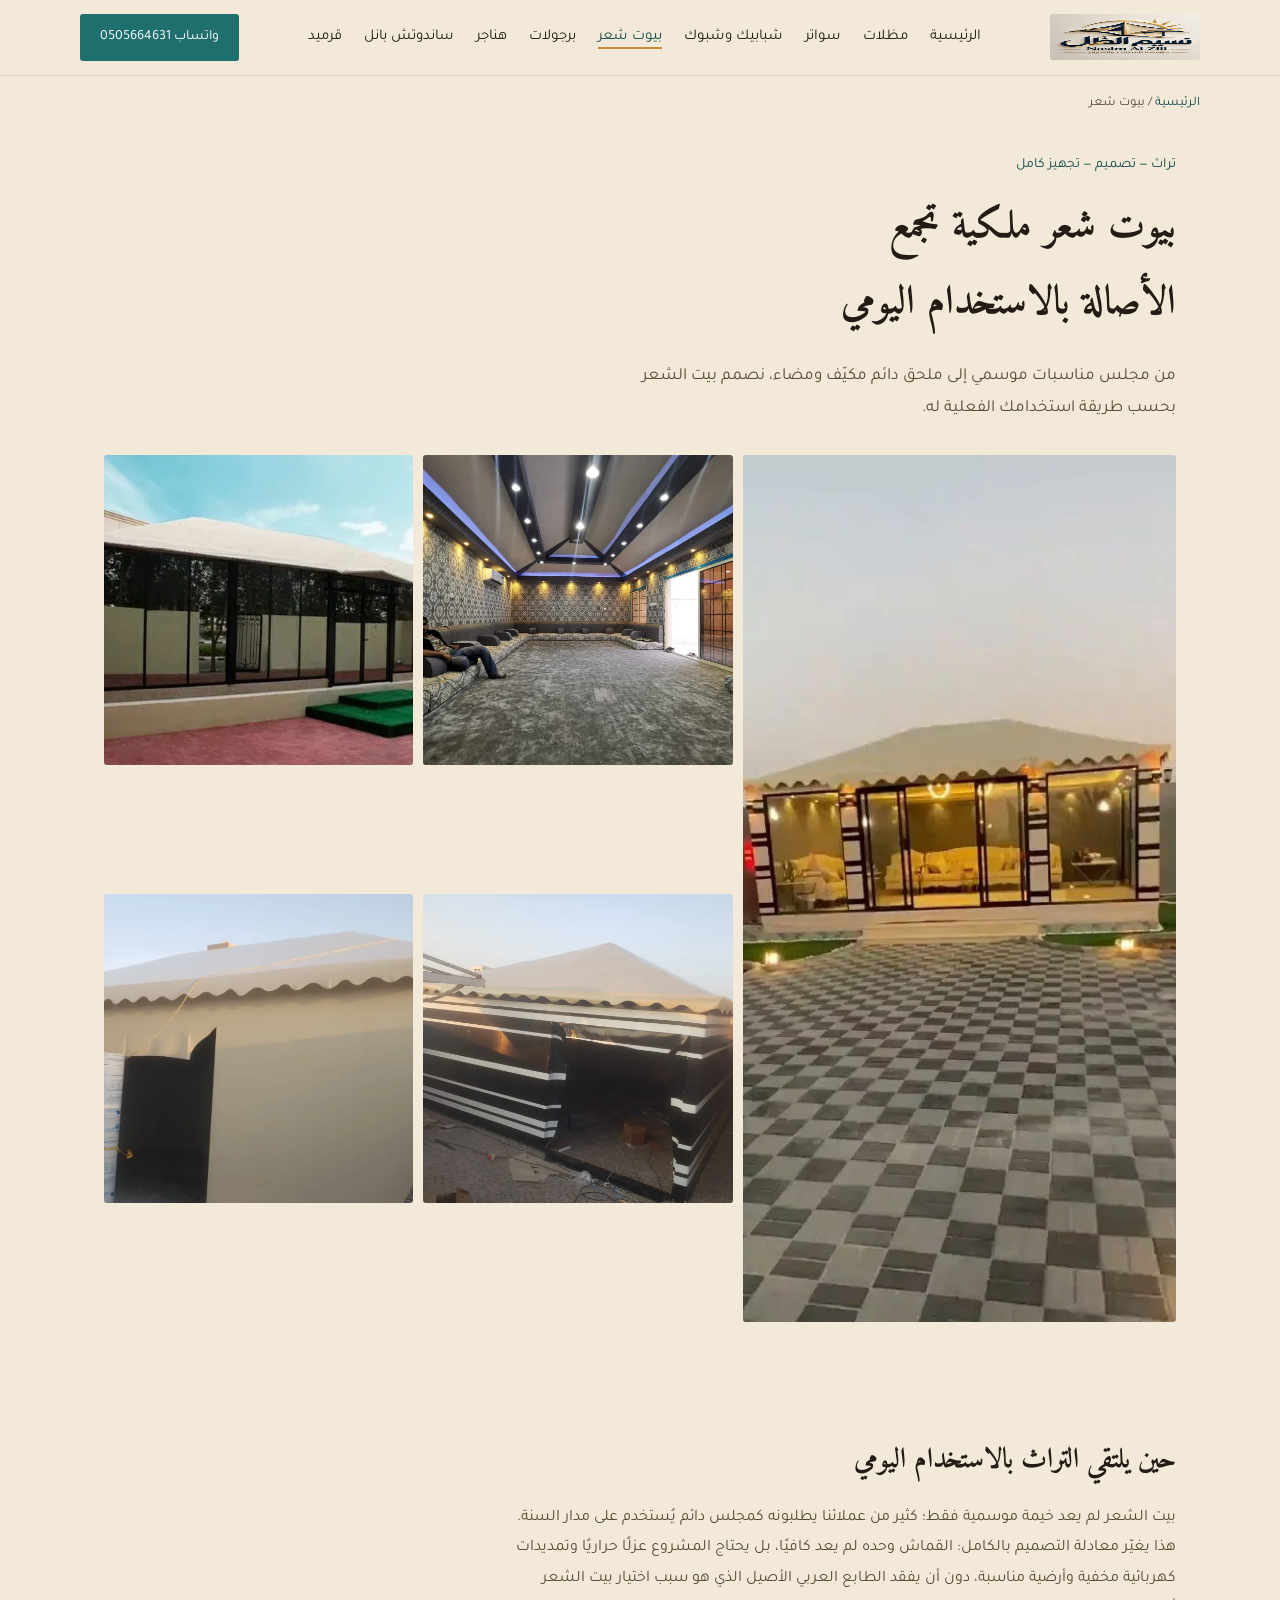
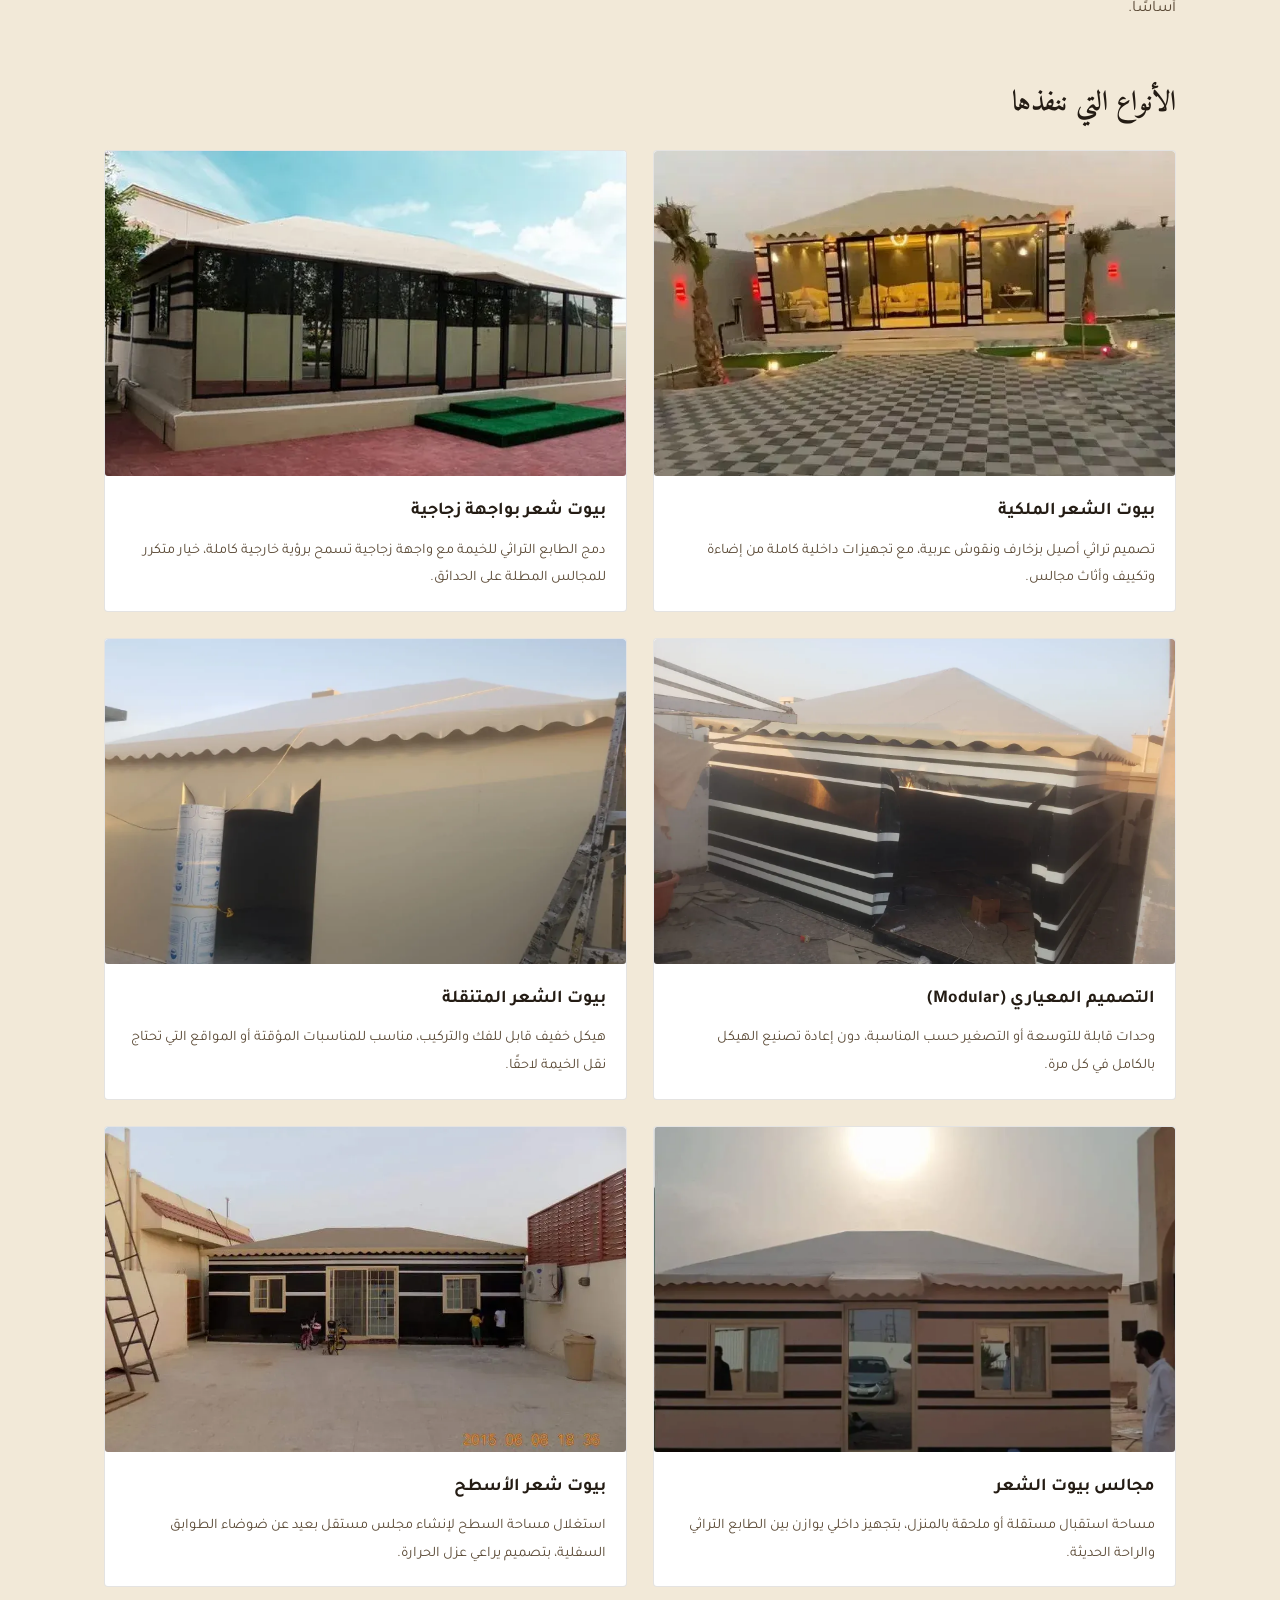
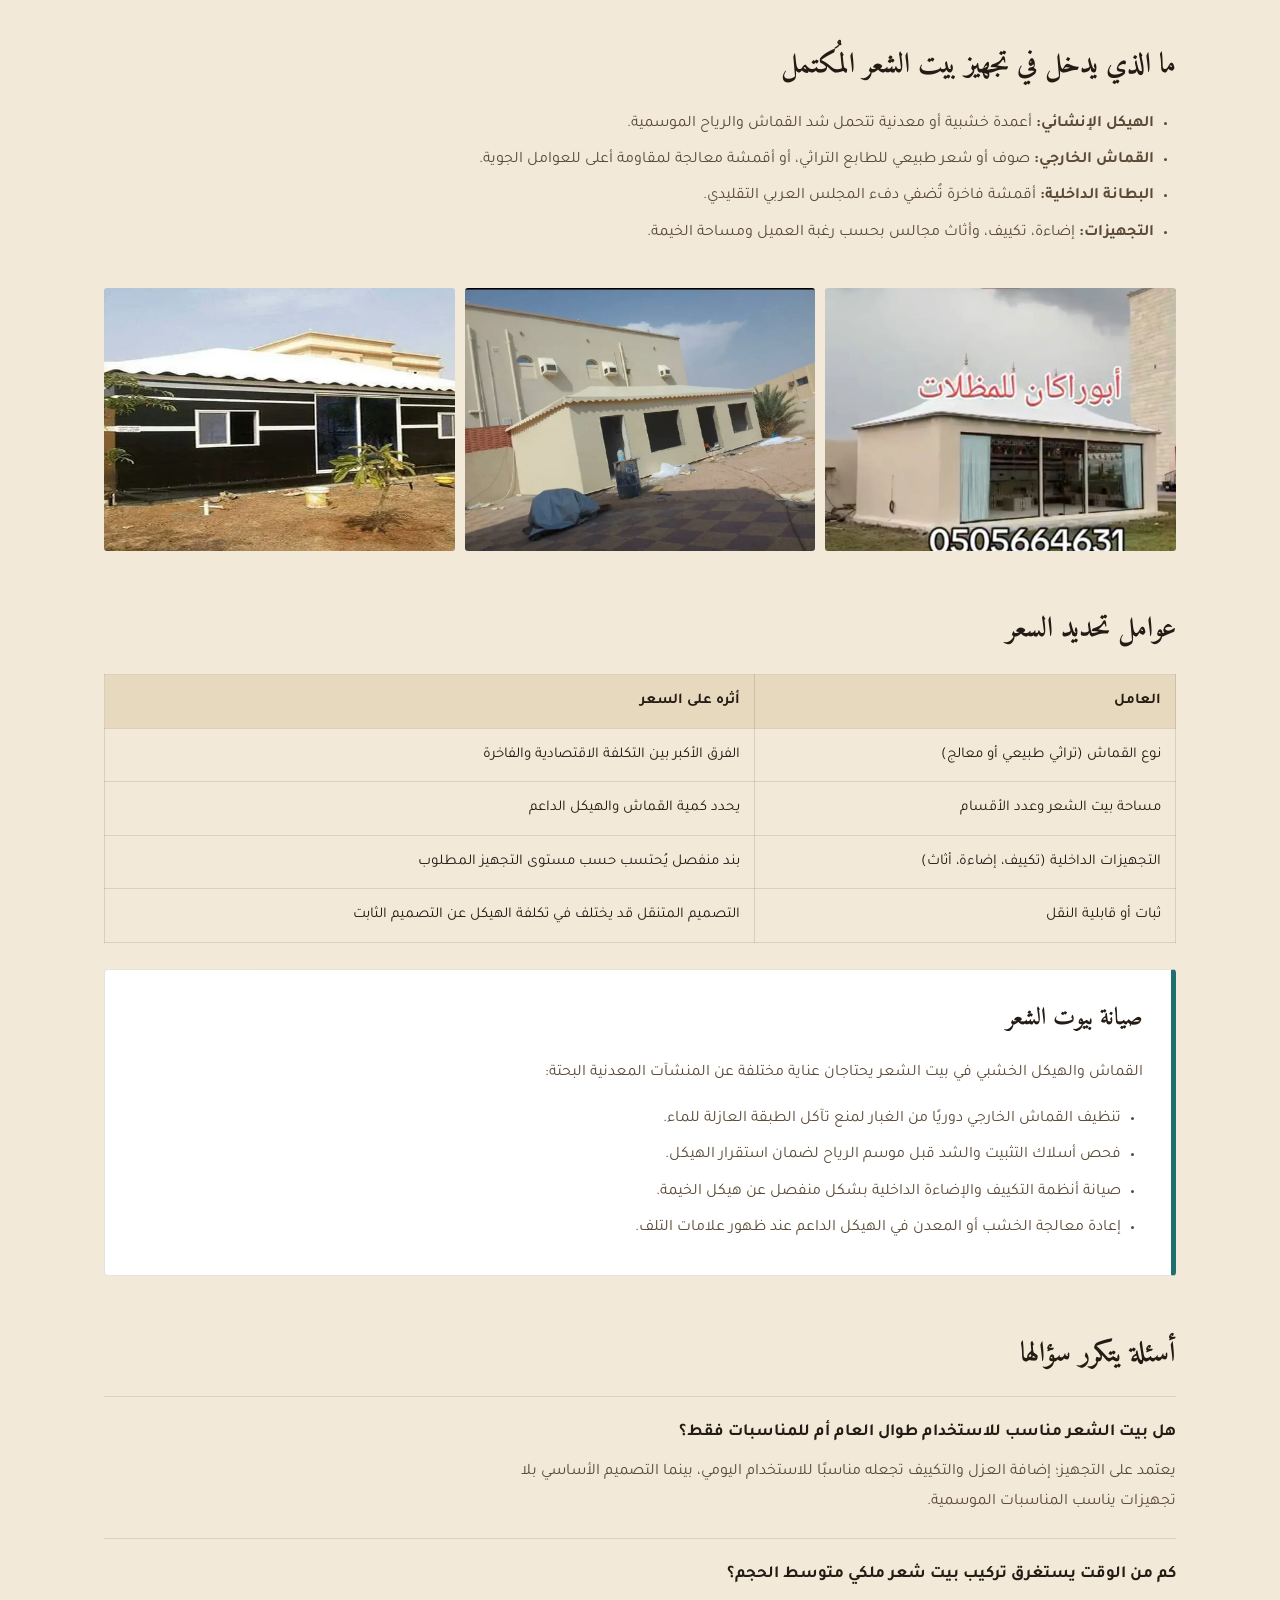
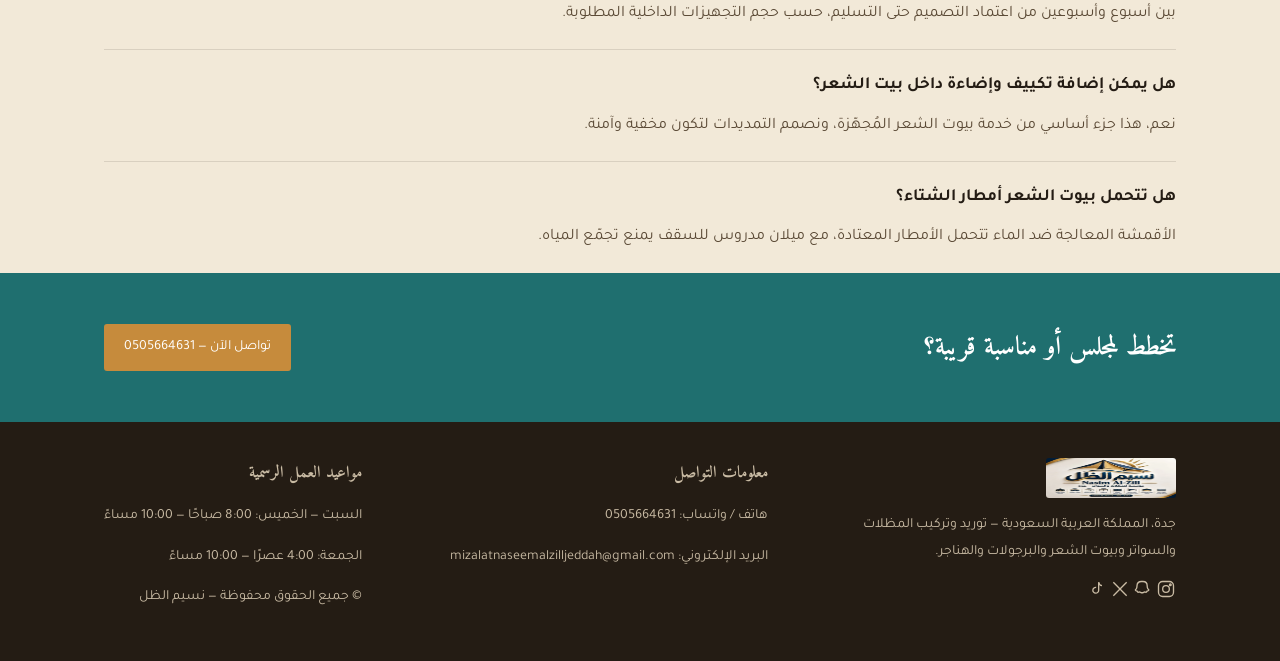
==== commit 02a5df23: "Update contact details and improve footer links Updated contact information and links in the footer." ====
--- a/byout-shaar.html
+++ b/byout-shaar.html
@@ -5,7 +5,7 @@
 <meta name="viewport" content="width=device-width, initial-scale=1.0">
 <title>بيوت شعر ملكية وخيام مجالس في جدة | نسيم الظل</title>
 <meta name="description" content="تصميم وتصنيع وتركيب بيوت الشعر الملكية والمجالس والخيام المتنقلة في جدة، بتجهيزات داخلية كاملة من إضاءة وتكييف وأثاث بلمسة تراثية عصرية.">
-<link rel="canonical" href="https://nasim-alzill.com/byout-shaar.html">
+<link rel="canonical" href="https://mizalat-nasim-alzill-jeddah.pages.dev/byout-shaar.html">
 <meta property="og:type" content="website">
 <meta property="og:title" content="بيوت شعر ملكية وخيام مجالس في جدة | نسيم الظل">
 <meta property="og:description" content="تصميم وتصنيع وتركيب بيوت الشعر الملكية والمجالس والخيام المتنقلة في جدة، بتجهيزات داخلية كاملة من إضاءة وتكييف وأثاث بلمسة تراثية عصرية.">
@@ -22,7 +22,7 @@
   "provider": {
     "@type": "HomeAndConstructionBusiness",
     "name": "نسيم الظل للمظلات والسواتر",
-    "telephone": "+966538354352",
+    "telephone": "+966505664631",
     "areaServed": "جدة"
   },
   "areaServed": {"@type":"City","name":"جدة"}
@@ -34,15 +34,21 @@
 
 <header>
   <div class="wrap header-inner">
-    <div class="brand">نسيم الظل<small>للمظلات والسواتر — جدة</small></div>
+    <a class="brand" href="index.html">
+      <img src="images/main/logo-nasim-alzill-sawater-jeddah1.webp" alt="شعار نسيم الظل للمظلات والسواتر" width="150" height="46" loading="eager" fetchpriority="high" decoding="async">
+    </a>
     <nav aria-label="روابط رئيسية"><ul>
       <li><a href="index.html">الرئيسية</a></li>
       <li><a href="mizalat.html">مظلات</a></li>
       <li><a href="sawaters.html">سواتر</a></li>
-      <li><a href="shabaks.html">شبوك</a></li>
-      <li><a href="index.html#services">باقي الخدمات</a></li>
+      <li><a href="shabaks.html">شبابيك وشبوك</a></li>
+      <li><a href="byout-shaar.html" class="active">بيوت شعر</a></li>
+      <li><a href="pergolas.html">برجولات</a></li>
+      <li><a href="hangars.html">هناجر</a></li>
+      <li><a href="sandwich-panel.html">ساندوتش بانل</a></li>
+      <li><a href="qarmids.html">قرميد</a></li>
     </ul></nav>
-    <a class="call-btn" href="https://wa.me/966538354352">واتساب 0538354352</a>
+    <a class="call-btn" href="https://wa.me/966505664631">واتساب 0505664631</a>
   </div>
 </header>
 
@@ -56,11 +62,11 @@
     <p>من مجلس مناسبات موسمي إلى ملحق دائم مكيّف ومضاء، نصمم بيت الشعر بحسب طريقة استخدامك الفعلية له.</p>
 
     <div class="gallery-strip">
-      <div class="ph g-tall"><img src="images/byout-shaar/byout-shaar-luxury-royal-tent-night-lighting-nasim-alzill-jeddah.webp" alt="بيت شعر ملكي مضاء ليلًا" width="600" height="1200" loading="eager" fetchpriority="high" decoding="async"></div>
-      <div class="ph"><img src="images/byout-shaar/byout-shaar-luxurious-hairy-tent-majlis-interior-design-nasim-alzill-jeddah.webp" alt="تصميم داخلي فاخر لمجلس بيت شعر" width="600" height="600" loading="lazy" decoding="async"></div>
-      <div class="ph"><img src="images/byout-shaar/byout-shaar-royal-glass-facade-tent-nasim-alzill-jeddah.webp" alt="بيت شعر بواجهة زجاجية" width="600" height="600" loading="lazy" decoding="async"></div>
-      <div class="ph"><img src="images/byout-shaar/byout-shaar-modern-hairy-tent-modular-exterior-nasim-alzill-jeddah.webp" alt="بيت شعر حديث بتصميم معياري" width="600" height="600" loading="lazy" decoding="async"></div>
-      <div class="ph"><img src="images/byout-shaar/byout-shaar-portable-hair-tent-modular-beige-nasim-alzill-jeddah.webp" alt="بيت شعر متنقل قابل للتفكيك" width="600" height="600" loading="lazy" decoding="async"></div>
+      <div class="ph g-tall"><img class="lb-img" src="images/byout-shaar/byout-shaar-luxury-royal-tent-night-lighting-nasim-alzill-jeddah.webp" alt="بيت شعر ملكي مضاء ليلًا" width="600" height="1200" loading="eager" fetchpriority="high" decoding="async"></div>
+      <div class="ph"><img class="lb-img" src="images/byout-shaar/byout-shaar-luxurious-hairy-tent-majlis-interior-design-nasim-alzill-jeddah.webp" alt="تصميم داخلي فاخر لمجلس بيت شعر" width="600" height="600" loading="lazy" decoding="async"></div>
+      <div class="ph"><img class="lb-img" src="images/byout-shaar/byout-shaar-royal-glass-facade-tent-nasim-alzill-jeddah.webp" alt="بيت شعر بواجهة زجاجية" width="600" height="600" loading="lazy" decoding="async"></div>
+      <div class="ph"><img class="lb-img" src="images/byout-shaar/byout-shaar-modern-hairy-tent-modular-exterior-nasim-alzill-jeddah.webp" alt="بيت شعر حديث بتصميم معياري" width="600" height="600" loading="lazy" decoding="async"></div>
+      <div class="ph"><img class="lb-img" src="images/byout-shaar/byout-shaar-portable-hair-tent-modular-beige-nasim-alzill-jeddah.webp" alt="بيت شعر متنقل قابل للتفكيك" width="600" height="600" loading="lazy" decoding="async"></div>
     </div>
   </div>
 </section>
@@ -77,27 +83,27 @@
   <h2>الأنواع التي ننفذها</h2>
   <div class="type-grid">
     <div class="type-card">
-      <div class="ph"><img src="images/byout-shaar/byout-shaar-luxury-royal-tent-night-lighting-nasim-alzill-jeddah.webp" alt="بيت شعر ملكي بإضاءة ليلية" width="640" height="400" loading="lazy" decoding="async"></div>
+      <div class="ph"><img class="lb-img" src="images/byout-shaar/byout-shaar-luxury-royal-tent-night-lighting-nasim-alzill-jeddah.webp" alt="بيت شعر ملكي بإضاءة ليلية" width="640" height="400" loading="lazy" decoding="async"></div>
       <div class="type-body"><h3>بيوت الشعر الملكية</h3><p>تصميم تراثي أصيل بزخارف ونقوش عربية، مع تجهيزات داخلية كاملة من إضاءة وتكييف وأثاث مجالس.</p></div>
     </div>
     <div class="type-card">
-      <div class="ph"><img src="images/byout-shaar/byout-shaar-royal-glass-facade-tent-nasim-alzill-jeddah.webp" alt="بيت شعر بواجهة زجاجية" width="640" height="400" loading="lazy" decoding="async"></div>
+      <div class="ph"><img class="lb-img" src="images/byout-shaar/byout-shaar-royal-glass-facade-tent-nasim-alzill-jeddah.webp" alt="بيت شعر بواجهة زجاجية" width="640" height="400" loading="lazy" decoding="async"></div>
       <div class="type-body"><h3>بيوت شعر بواجهة زجاجية</h3><p>دمج الطابع التراثي للخيمة مع واجهة زجاجية تسمح برؤية خارجية كاملة، خيار متكرر للمجالس المطلة على الحدائق.</p></div>
     </div>
     <div class="type-card">
-      <div class="ph"><img src="images/byout-shaar/byout-shaar-modern-hairy-tent-modular-exterior-nasim-alzill-jeddah.webp" alt="بيت شعر حديث معياري" width="640" height="400" loading="lazy" decoding="async"></div>
+      <div class="ph"><img class="lb-img" src="images/byout-shaar/byout-shaar-modern-hairy-tent-modular-exterior-nasim-alzill-jeddah.webp" alt="بيت شعر حديث معياري" width="640" height="400" loading="lazy" decoding="async"></div>
       <div class="type-body"><h3>التصميم المعياري (Modular)</h3><p>وحدات قابلة للتوسعة أو التصغير حسب المناسبة، دون إعادة تصنيع الهيكل بالكامل في كل مرة.</p></div>
     </div>
     <div class="type-card">
-      <div class="ph"><img src="images/byout-shaar/byout-shaar-portable-hair-tent-modular-beige-nasim-alzill-jeddah.webp" alt="بيت شعر متنقل بيج" width="640" height="400" loading="lazy" decoding="async"></div>
+      <div class="ph"><img class="lb-img" src="images/byout-shaar/byout-shaar-portable-hair-tent-modular-beige-nasim-alzill-jeddah.webp" alt="بيت شعر متنقل بيج" width="640" height="400" loading="lazy" decoding="async"></div>
       <div class="type-body"><h3>بيوت الشعر المتنقلة</h3><p>هيكل خفيف قابل للفك والتركيب، مناسب للمناسبات المؤقتة أو المواقع التي تحتاج نقل الخيمة لاحقًا.</p></div>
     </div>
     <div class="type-card">
-      <div class="ph"><img src="images/byout-shaar/byout-shaar-majlis-hairy-tent-exterior-modern-nasim-alzill-jeddah.webp" alt="مجلس بيت شعر خارجي حديث" width="640" height="400" loading="lazy" decoding="async"></div>
+      <div class="ph"><img class="lb-img" src="images/byout-shaar/byout-shaar-majlis-hairy-tent-exterior-modern-nasim-alzill-jeddah.webp" alt="مجلس بيت شعر خارجي حديث" width="640" height="400" loading="lazy" decoding="async"></div>
       <div class="type-body"><h3>مجالس بيوت الشعر</h3><p>مساحة استقبال مستقلة أو ملحقة بالمنزل، بتجهيز داخلي يوازن بين الطابع التراثي والراحة الحديثة.</p></div>
     </div>
     <div class="type-card">
-      <div class="ph"><img src="images/byout-shaar/byout-shaar-rooftop-hairy-tent-modular-saudi-design-nasim-alzill-jeddah.webp" alt="بيت شعر على سطح المنزل" width="640" height="400" loading="lazy" decoding="async"></div>
+      <div class="ph"><img class="lb-img" src="images/byout-shaar/byout-shaar-rooftop-hairy-tent-modular-saudi-design-nasim-alzill-jeddah.webp" alt="بيت شعر على سطح المنزل" width="640" height="400" loading="lazy" decoding="async"></div>
       <div class="type-body"><h3>بيوت شعر الأسطح</h3><p>استغلال مساحة السطح لإنشاء مجلس مستقل بعيد عن ضوضاء الطوابق السفلية، بتصميم يراعي عزل الحرارة.</p></div>
     </div>
   </div>
@@ -111,9 +117,9 @@
   </ul>
 
   <div class="full-bleed">
-    <div class="ph"><img src="images/byout-shaar/byout-shaar-royal-tent-luxury-majlis-glass-front-install-nasim-alzill-jeddah.webp" alt="تركيب مجلس فاخر بواجهة زجاجية" width="640" height="480" loading="lazy" decoding="async"></div>
-    <div class="ph"><img src="images/byout-shaar/byout-shaar-modular-tent-construction-site-nasim-alzill-jeddah.webp" alt="موقع تركيب بيت شعر معياري" width="640" height="480" loading="lazy" decoding="async"></div>
-    <div class="ph"><img src="images/byout-shaar/byout-shaar-traditional-royal-tent-glass-windows-nasim-alzill-jeddah.webp" alt="بيت شعر تقليدي بنوافذ زجاجية" width="640" height="480" loading="lazy" decoding="async"></div>
+    <div class="ph"><img class="lb-img" src="images/byout-shaar/byout-shaar-royal-tent-luxury-majlis-glass-front-install-nasim-alzill-jeddah.webp" alt="تركيب مجلس فاخر بواجهة زجاجية" width="640" height="480" loading="lazy" decoding="async"></div>
+    <div class="ph"><img class="lb-img" src="images/byout-shaar/byout-shaar-modular-tent-construction-site-nasim-alzill-jeddah.webp" alt="موقع تركيب بيت شعر معياري" width="640" height="480" loading="lazy" decoding="async"></div>
+    <div class="ph"><img class="lb-img" src="images/byout-shaar/byout-shaar-traditional-royal-tent-glass-windows-nasim-alzill-jeddah.webp" alt="بيت شعر تقليدي بنوافذ زجاجية" width="640" height="480" loading="lazy" decoding="async"></div>
   </div>
 
   <h2>عوامل تحديد السعر</h2>
@@ -149,22 +155,43 @@
 <section class="cta-band">
   <div class="wrap row">
     <h2>تخطط لمجلس أو مناسبة قريبة؟</h2>
-    <a class="call-btn" href="https://wa.me/966538354352">تواصل الآن — 0538354352</a>
+    <a class="call-btn" href="https://wa.me/966505664631">تواصل الآن — 0505664631</a>
   </div>
 </section>
 
 <footer id="contact">
   <div class="wrap footer-inner">
-    <div>
-      <strong style="color:#F2E9D8;font-family:'Amiri',serif;font-size:18px;">نسيم الظل للمظلات والسواتر</strong>
-      <p style="max-width:40ch;margin-top:8px;">جدة، المملكة العربية السعودية.</p>
+    <div class="footer-col">
+      <img src="images/main/logo-nasim-alzill-sawater-jeddah2.webp" alt="شعار نسيم الظل" width="130" height="40" loading="lazy" decoding="async" style="margin-bottom:12px;">
+      <p style="max-width:40ch;">جدة، المملكة العربية السعودية — توريد وتركيب المظلات والسواتر وبيوت الشعر والبرجولات والهناجر.</p>
+      <div class="social-row" aria-label="حسابات التواصل الاجتماعي">
+        <a href="#" aria-label="إنستغرام"><svg width="20" height="20" viewBox="0 0 24 24" fill="none" stroke="currentColor" stroke-width="1.6"><rect x="3" y="3" width="18" height="18" rx="5"/><circle cx="12" cy="12" r="4"/><circle cx="17.2" cy="6.8" r="1"/></svg></a>
+        <a href="#" aria-label="سناب شات"><svg width="20" height="20" viewBox="0 0 24 24" fill="none" stroke="currentColor" stroke-width="1.6"><path d="M12 3c3 0 5 2.2 5 5.2 0 1.6.2 2.6.7 3.4.5.7 1.3 1 1.3 1.6 0 .8-1.4 1.1-2.1 1.3-.2.6-.5 1.4-1.3 1.4-.6 0-1-.3-1.7-.3-.9 0-1.5.9-3 .9s-2.1-.9-3-.9c-.7 0-1.1.3-1.7.3-.8 0-1.1-.8-1.3-1.4-.7-.2-2.1-.5-2.1-1.3 0-.6.8-.9 1.3-1.6.5-.8.7-1.8.7-3.4C4.9 5.2 7 3 10 3z"/></svg></a>
+        <a href="#" aria-label="إكس (تويتر)"><svg width="20" height="20" viewBox="0 0 24 24" fill="none" stroke="currentColor" stroke-width="1.6"><path d="M4 4l16 16M20 4L4 20"/></svg></a>
+        <a href="#" aria-label="تيك توك"><svg width="20" height="20" viewBox="0 0 24 24" fill="none" stroke="currentColor" stroke-width="1.6"><path d="M14 4v9.5a3.5 3.5 0 1 1-3-3.46"/><path d="M14 4c.4 2.2 2 3.8 4 4"/></svg></a>
+      </div>
     </div>
-    <div>
-      <p>هاتف / واتساب: 0538354352</p>
-      <p>© جميع الحقوق محفوظة — نسيم الظل</p>
+    <div class="footer-col">
+      <h3>معلومات التواصل</h3>
+      <p>هاتف / واتساب: <a href="tel:+966505664631">0505664631</a></p>
+      <p>البريد الإلكتروني: <a href="mailto:mizalatnaseemalzilljeddah@gmail.com">mizalatnaseemalzilljeddah@gmail.com</a></p>
+    </div>
+    <div class="footer-col">
+      <h3>مواعيد العمل الرسمية</h3>
+      <p>السبت — الخميس: 8:00 صباحًا — 10:00 مساءً</p>
+      <p>الجمعة: 4:00 عصرًا — 10:00 مساءً</p>
+      <p style="margin-top:14px;">© جميع الحقوق محفوظة — نسيم الظل</p>
     </div>
   </div>
 </footer>
 
+<div id="lightbox" class="lightbox" role="dialog" aria-modal="true" aria-label="عرض الصورة" hidden>
+  <button type="button" class="lb-close" aria-label="إغلاق">&times;</button>
+  <button type="button" class="lb-prev" aria-label="الصورة السابقة">&#10094;</button>
+  <img id="lightbox-img" src="" alt="">
+  <button type="button" class="lb-next" aria-label="الصورة التالية">&#10095;</button>
+</div>
+<script src="site.js" defer></script>
+
 </body>
 </html>
--- a/style.min.css
+++ b/style.min.css
@@ -0,0 +1 @@
+:root{--sand:#F2E9D8;--sand-deep:#E7D9BE;--ink:#241C14;--ink-soft:#5B4A36;--teal:#1F6F6F;--teal-deep:#134C4C;--ochre:#C68B3C;--line:rgba(36,28,20,0.12)}*{box-sizing:border-box}html{scroll-behavior:smooth}body{margin:0;background:var(--sand);color:var(--ink);font-family:'Tajawal',sans-serif;line-height:1.9}h1,h2,h3{font-family:'Amiri',serif;font-weight:700;margin:0 0 .5em}a{color:inherit;text-decoration:none}img{max-width:100%;display:block;border-radius:3px;background:var(--sand-deep)}.wrap{max-width:1120px;margin:0 auto;padding:0 24px}.skip-link{position:absolute;right:-999px;top:0;background:var(--teal);color:#fff;padding:10px 16px;z-index:100}.skip-link:focus{right:12px;top:12px}a:focus-visible,button:focus-visible{outline:3px solid var(--ochre);outline-offset:2px}header{position:sticky;top:0;z-index:50;background:rgba(242,233,216,.94);backdrop-filter:blur(6px);border-bottom:1px solid var(--line)}.header-inner{display:flex;align-items:center;justify-content:space-between;padding:14px 0}.brand{font-family:'Amiri',serif;font-size:22px;font-weight:700}.brand small{display:block;font-family:'Tajawal',sans-serif;font-size:12px;font-weight:400;color:var(--ink-soft)}nav ul{list-style:none;display:flex;gap:22px;margin:0;padding:0;font-size:15px}nav a.active{color:var(--teal-deep);border-bottom:2px solid var(--ochre);padding-bottom:3px}.call-btn{background:var(--teal);color:#fff;padding:10px 20px;border-radius:3px;font-size:14px;white-space:nowrap}.breadcrumb{font-size:13px;color:var(--ink-soft);padding:16px 0}.breadcrumb a{color:var(--teal-deep)}.page-hero{padding:20px 0 50px}.page-hero .eyebrow{color:var(--teal-deep);font-size:14px;margin-bottom:10px}.page-hero h1{font-size:40px;max-width:18ch}.page-hero p{font-size:17px;color:var(--ink-soft);max-width:60ch;margin-top:14px}.gallery-strip{display:grid;grid-template-columns:1.4fr 1fr 1fr;gap:10px;margin:30px 0 10px}.gallery-strip .ph{aspect-ratio:1/1;overflow:hidden}.gallery-strip .g-tall{grid-row:span 2;aspect-ratio:1/2}.gallery-strip img{width:100%;height:100%;object-fit:cover}article{padding:20px 0 60px}article h2{font-size:28px;margin-top:52px}article h3{font-size:20px;font-family:'Tajawal',sans-serif;font-weight:700;margin-top:26px}article p{font-size:16px;color:var(--ink-soft);max-width:75ch}article ul{padding-inline-start:22px;color:var(--ink-soft);font-size:16px}article li{margin-bottom:6px}.type-grid{display:grid;grid-template-columns:1fr 1fr;gap:26px;margin-top:20px}.type-card{border:1px solid var(--line);border-radius:4px;overflow:hidden;background:#fff}.type-card .ph{aspect-ratio:16/10;overflow:hidden}.type-card img{width:100%;height:100%;object-fit:cover}.type-card .type-body{padding:18px 20px}.type-card h3{margin-top:0;font-size:18px}.type-card p{font-size:14.5px;margin:0}.full-bleed{margin:40px 0;display:grid;grid-template-columns:repeat(3,1fr);gap:10px}.full-bleed .ph{aspect-ratio:4/3;overflow:hidden}.full-bleed img{height:100%;width:100%;object-fit:cover}table.pricing{width:100%;border-collapse:collapse;margin-top:18px;font-size:15px}table.pricing th,table.pricing td{border:1px solid var(--line);padding:12px 14px;text-align:right}table.pricing th{background:var(--sand-deep);font-family:'Tajawal',sans-serif}.faq-item{border-top:1px solid var(--line);padding:20px 0}.faq-item h3{margin:0 0 8px;font-size:17px}.faq-item p{margin:0}.maint-box{background:#fff;border:1px solid var(--line);border-right:5px solid var(--teal);border-radius:4px;padding:26px 28px;margin-top:26px}.maint-box h2{margin-top:0;font-size:24px}.maint-box ul{margin-bottom:0}.cta-band{background:var(--teal);color:#fff;padding:50px 0}.cta-band .row{display:flex;justify-content:space-between;align-items:center;flex-wrap:wrap;gap:20px}.cta-band h2{color:#fff;font-size:26px;margin:0}.cta-band .call-btn{background:var(--ochre)}footer{background:var(--ink);color:#C9BBA4;padding:36px 0;font-size:14px}.footer-inner{display:flex;justify-content:space-between;flex-wrap:wrap;gap:16px}.hero{position:relative;overflow:hidden;padding:90px 0 70px;background:radial-gradient(ellipse at 85% 20%,rgba(198,139,60,.18),transparent 55%),radial-gradient(ellipse at 10% 80%,rgba(31,111,111,.16),transparent 50%)}.hero-grid{display:grid;grid-template-columns:1.15fr .85fr;gap:56px;align-items:center}.eyebrow{color:var(--teal-deep);font-size:15px;margin-bottom:14px}.hero h1{font-size:46px;line-height:1.35;max-width:15ch}.hero p.lead{font-size:18px;color:var(--ink-soft);max-width:46ch;margin:18px 0 30px}.hero-cta{display:flex;gap:14px;flex-wrap:wrap}.btn-primary{background:var(--ochre);color:#fff;padding:14px 26px;border-radius:3px;font-weight:700}.btn-ghost{border:1px solid var(--ink);padding:14px 26px;border-radius:3px}.hero-art{background:var(--teal-deep);border-radius:6px;padding:32px}.hero-stats{display:flex;gap:0;margin-top:30px;border-top:1px solid var(--line);padding-top:26px}.stat{flex:1;padding-left:20px}.stat b{display:block;font-family:'Amiri',serif;font-size:30px;color:var(--teal-deep)}.stat span{font-size:13px;color:var(--ink-soft)}.section{padding:80px 0}.section-head{max-width:560px;margin-bottom:46px}.section-head h2{font-size:34px}.section-head p{color:var(--ink-soft);font-size:16px}.services-grid{display:grid;grid-template-columns:repeat(4,1fr);gap:1px;background:var(--line);border:1px solid var(--line)}.service-card{background:var(--sand);padding:30px 24px;transition:background .2s;display:block}.service-card:hover{background:var(--sand-deep)}.service-card .num{font-family:'Amiri',serif;color:var(--ochre);font-size:14px}.service-card h3{font-size:19px;margin:10px 0 8px}.service-card p{font-size:14px;color:var(--ink-soft);margin:0}.why{background:var(--ink);color:var(--sand)}.why .section-head h2{color:var(--sand)}.why .section-head p{color:#C9BBA4}.why-list{display:grid;grid-template-columns:1fr 1fr;gap:36px 60px}.why-item{border-top:1px solid rgba(242,233,216,.2);padding-top:18px}.why-item h3{color:var(--sand);font-size:18px;font-family:'Tajawal',sans-serif;font-weight:700;margin-bottom:8px}.why-item p{color:#C9BBA4;font-size:14.5px;margin:0}.process{display:flex;gap:0;border-top:1px solid var(--line);border-bottom:1px solid var(--line)}.step{flex:1;padding:30px 22px;border-left:1px solid var(--line)}.step:last-child{border-left:none}.step h3{font-size:17px;margin-bottom:6px}.step p{font-size:13.5px;color:var(--ink-soft);margin:0}.step .step-no{font-family:'Amiri',serif;font-size:26px;color:var(--teal)}@media (prefers-reduced-motion:reduce){html{scroll-behavior:auto}*{transition:none!important}}@media (max-width:820px){nav{display:none}.gallery-strip{grid-template-columns:1fr 1fr}.gallery-strip .g-tall{grid-row:span 1;aspect-ratio:1/1}.type-grid{grid-template-columns:1fr}.full-bleed{grid-template-columns:1fr 1fr}.hero-grid{grid-template-columns:1fr}.services-grid{grid-template-columns:1fr 1fr}.why-list{grid-template-columns:1fr}.process{flex-wrap:wrap}.step{flex:1 1 50%;border-bottom:1px solid var(--line)}}
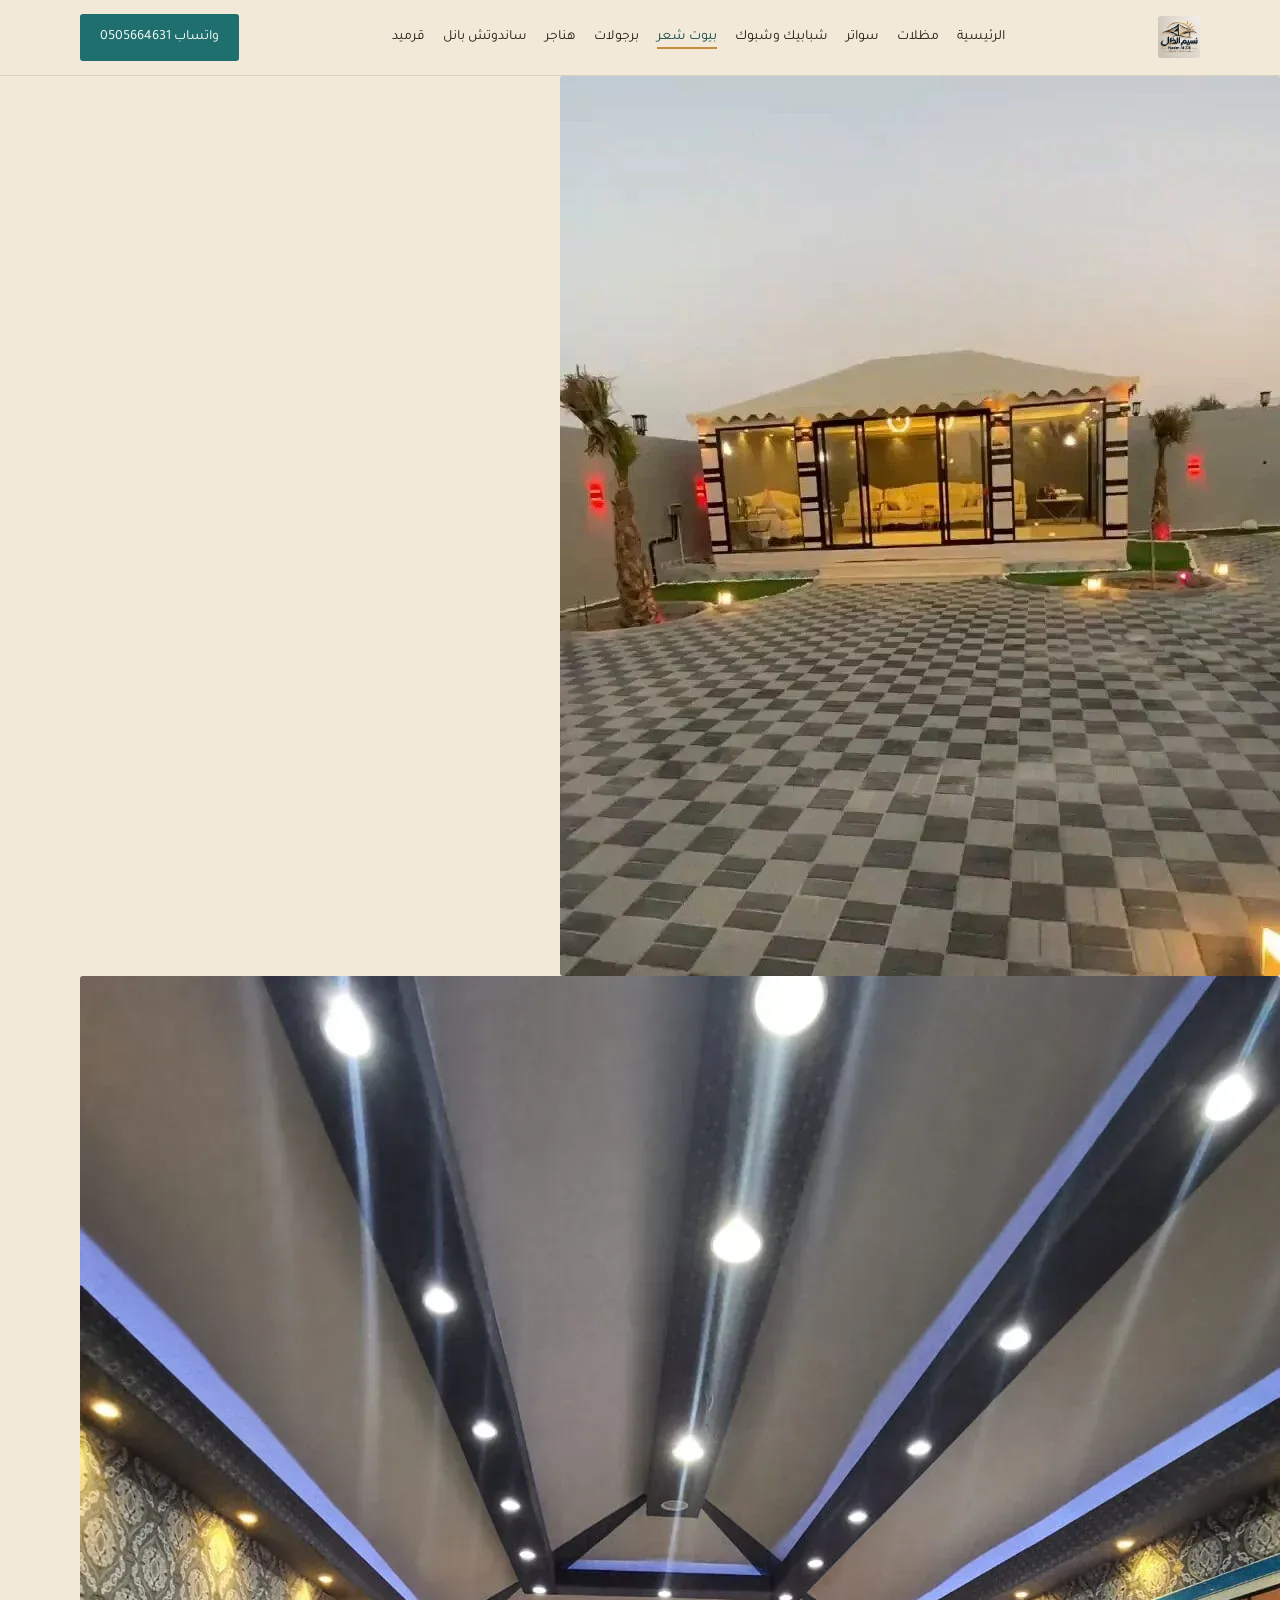
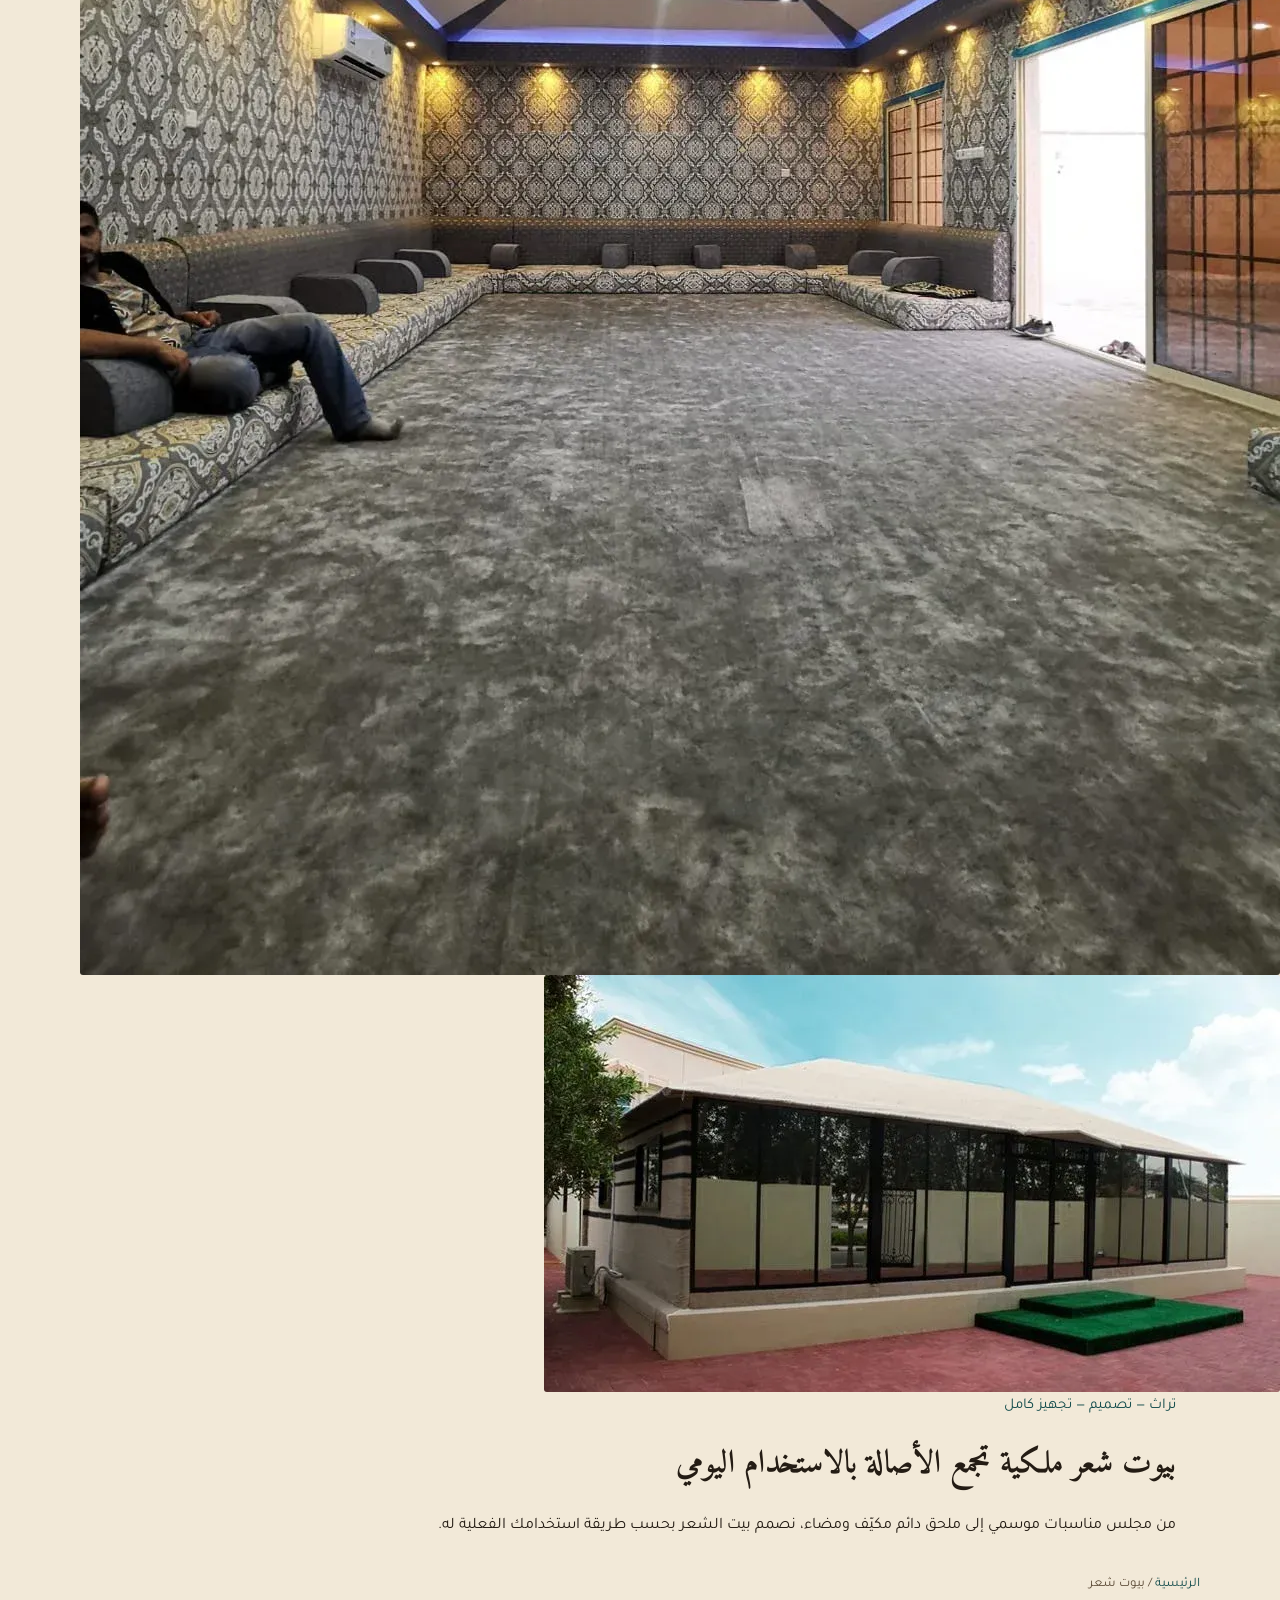
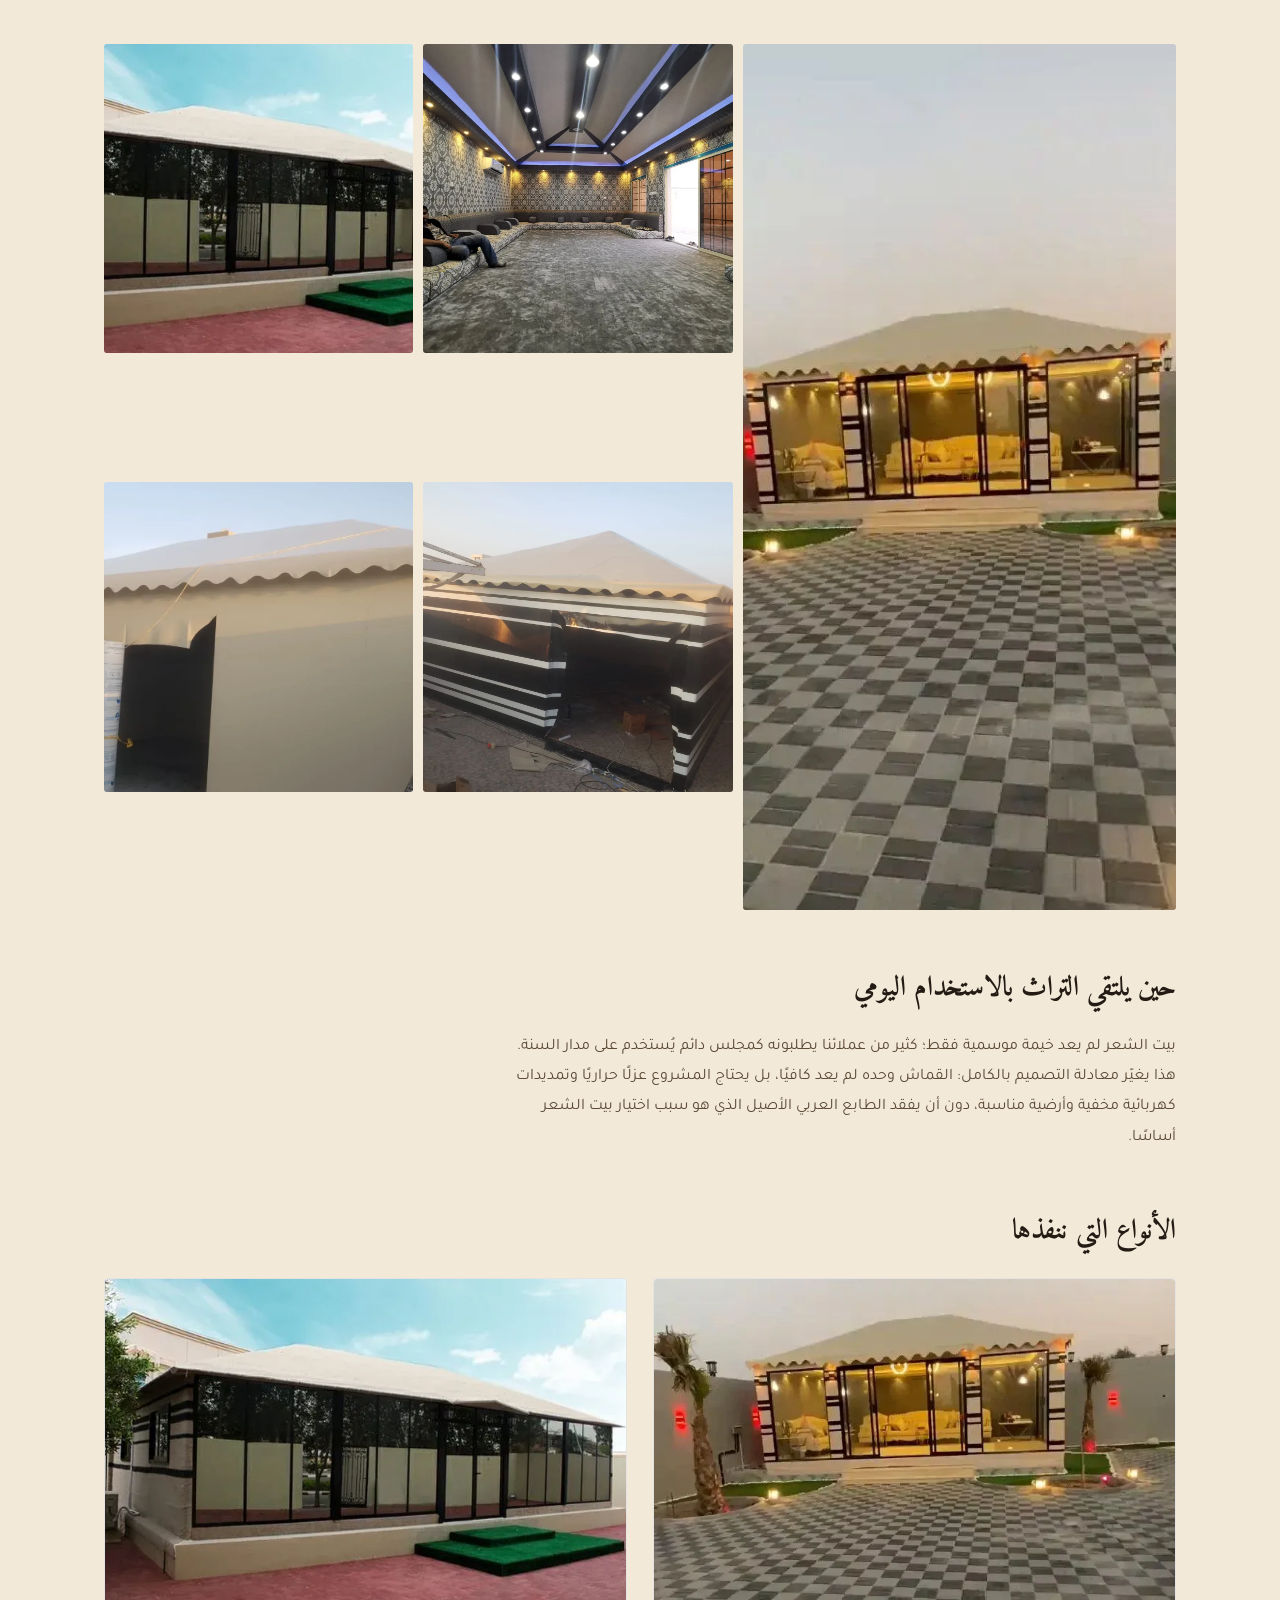
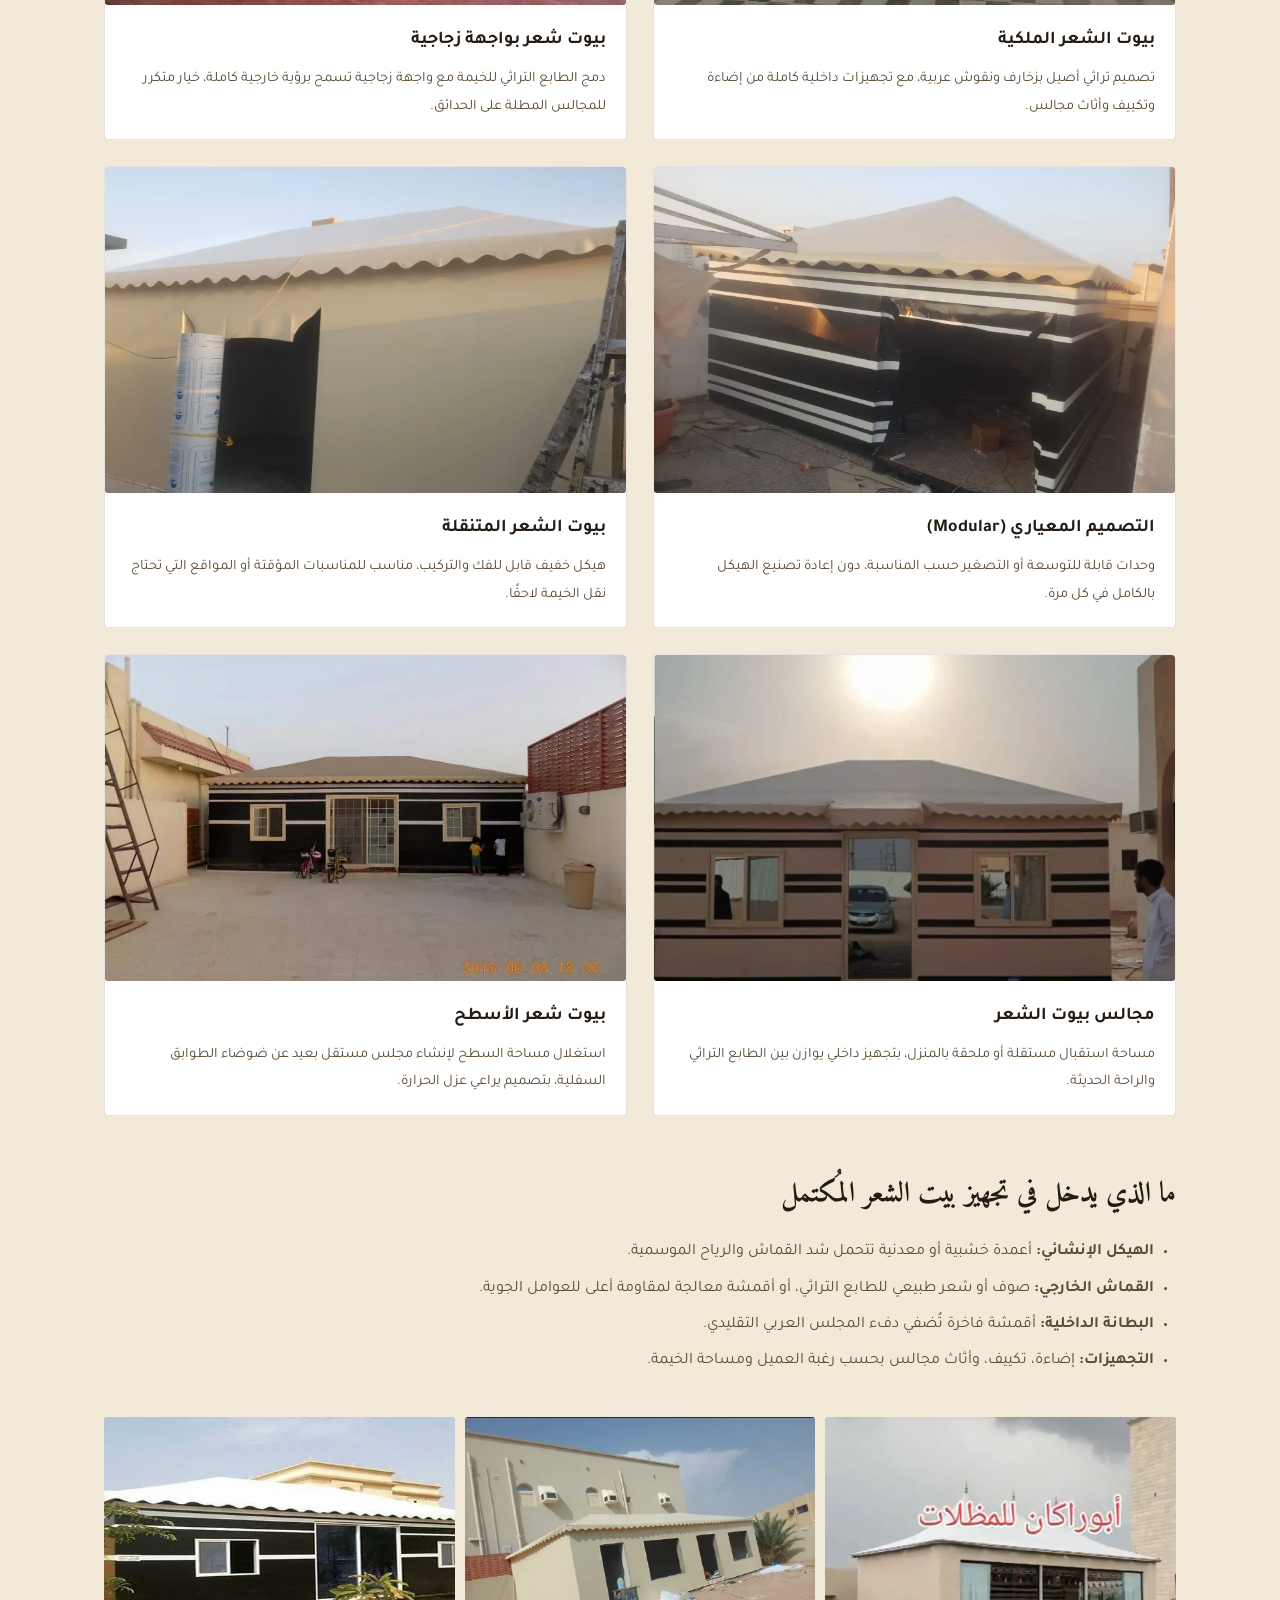
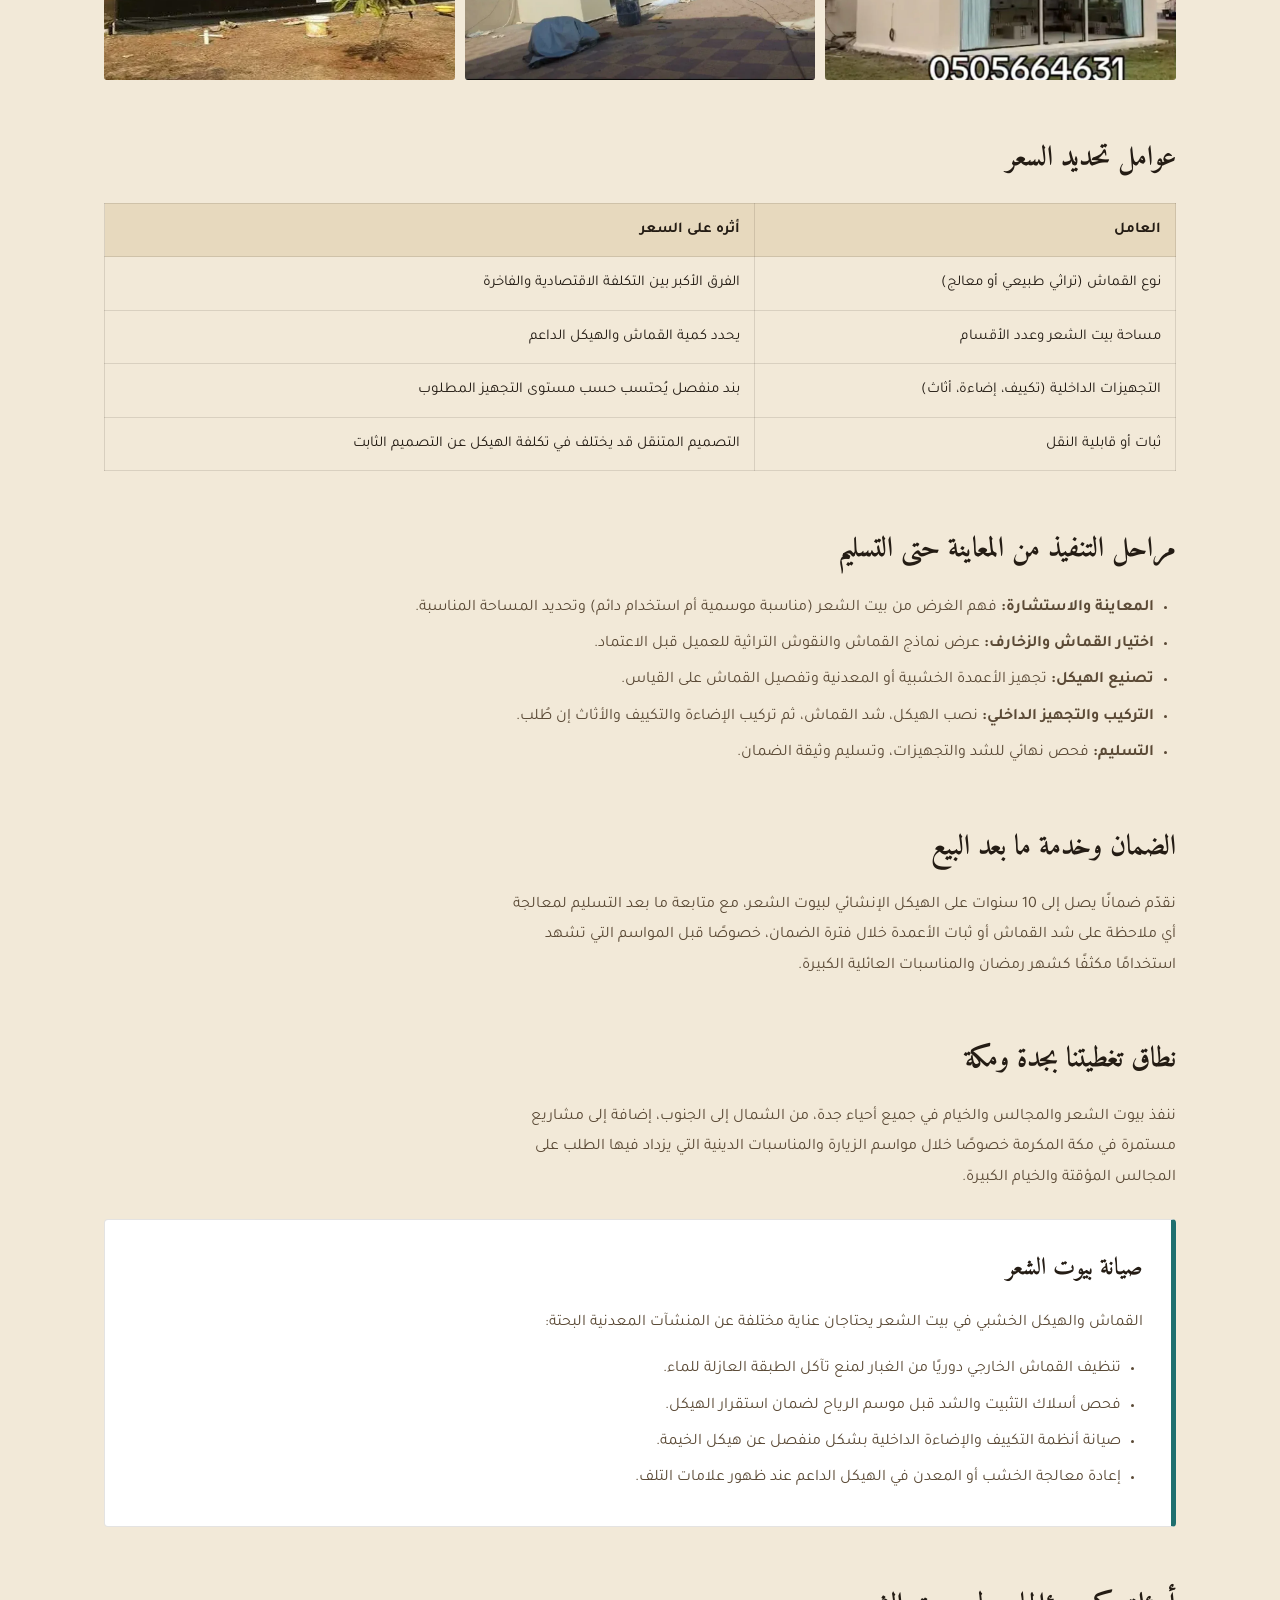
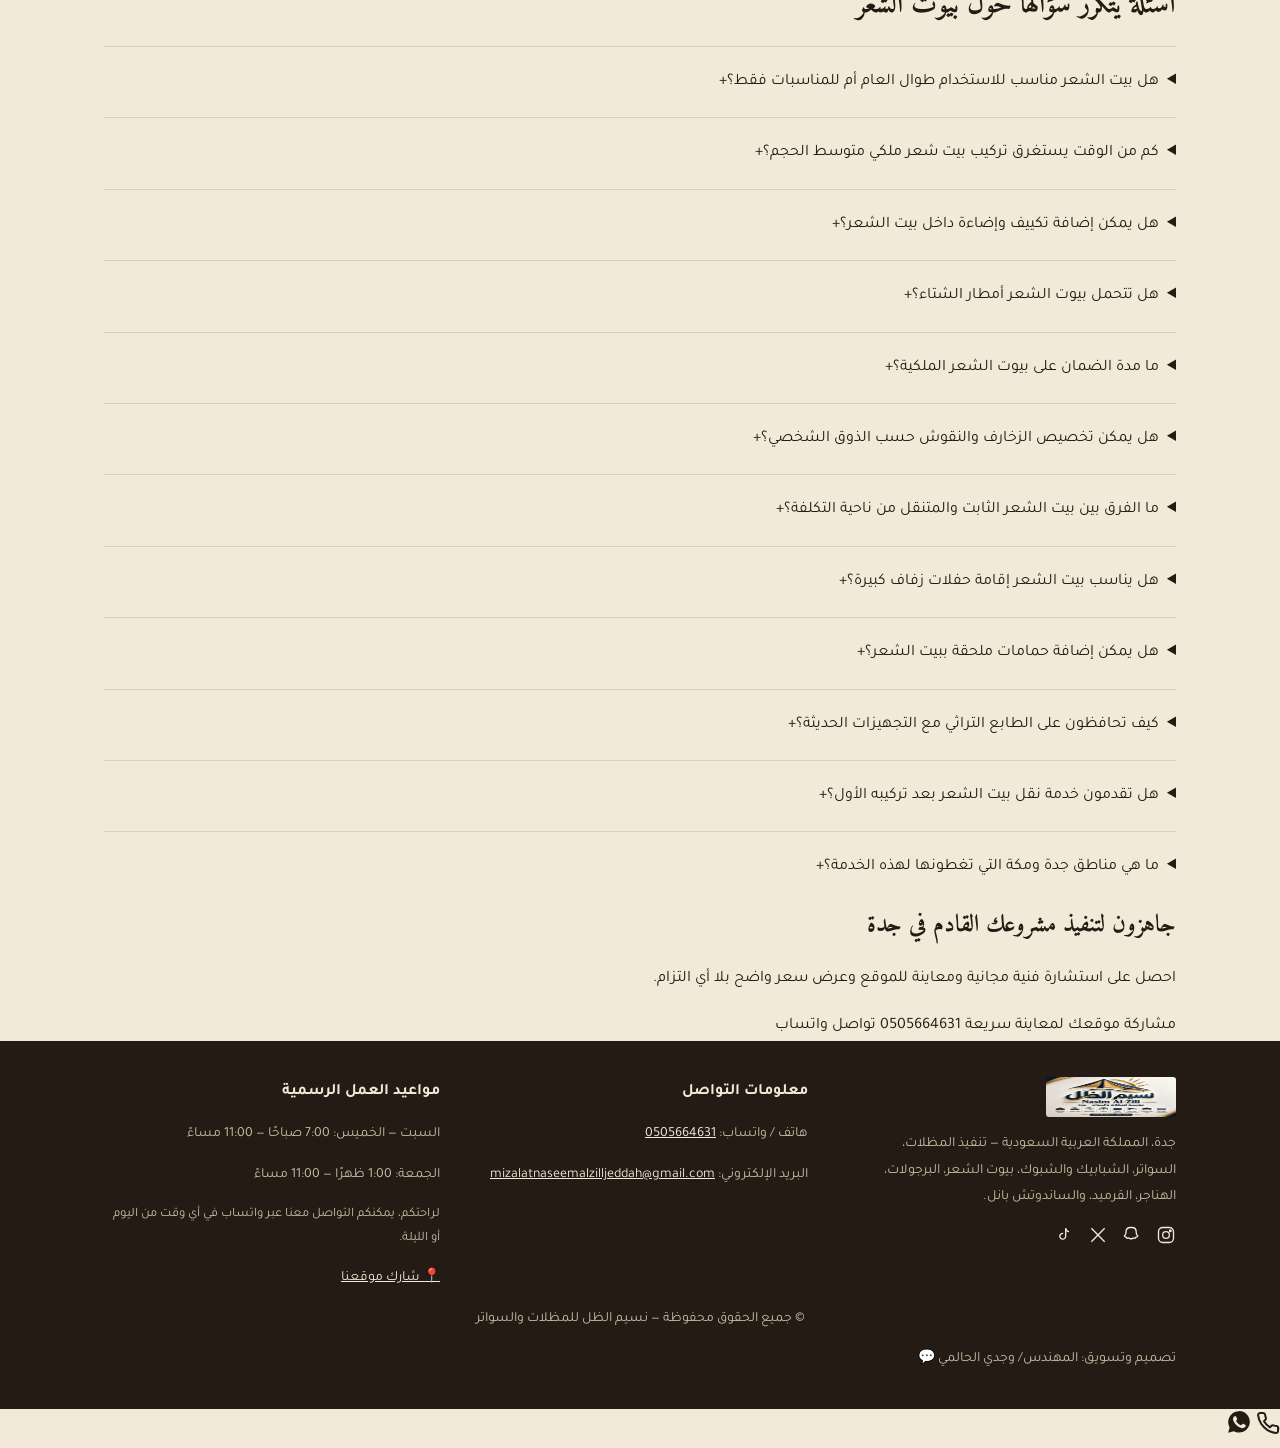
==== commit 548f4fbe: "Update byout-shaar.html with new content and structure" ====
--- a/byout-shaar.html
+++ b/byout-shaar.html
@@ -52,22 +52,28 @@
   </div>
 </header>
 
-<div class="wrap breadcrumb"><a href="index.html">الرئيسية</a> / بيوت شعر</div>
-
-<main id="main">
-<section class="page-hero">
-  <div class="wrap">
+<div class="hero-carousel">
+  <div class="hc-slide active"><img src="images/byout-shaar/byout-shaar-luxury-royal-tent-night-lighting-nasim-alzill-jeddah.webp" alt="بيت شعر ملكي مضاء ليلًا" loading="eager" fetchpriority="high" decoding="async"></div>
+    <div class="hc-slide"><img src="images/byout-shaar/byout-shaar-luxurious-hairy-tent-majlis-interior-design-nasim-alzill-jeddah.webp" alt="تصميم داخلي فاخر لمجلس بيت شعر" loading="lazy" fetchpriority="auto" decoding="async"></div>
+    <div class="hc-slide"><img src="images/byout-shaar/byout-shaar-royal-glass-facade-tent-nasim-alzill-jeddah.webp" alt="بيت شعر بواجهة زجاجية" loading="lazy" fetchpriority="auto" decoding="async"></div>
+  <div class="hc-dots"></div>
+  <div class="hc-text wrap">
     <div class="eyebrow">تراث — تصميم — تجهيز كامل</div>
     <h1>بيوت شعر ملكية تجمع الأصالة بالاستخدام اليومي</h1>
     <p>من مجلس مناسبات موسمي إلى ملحق دائم مكيّف ومضاء، نصمم بيت الشعر بحسب طريقة استخدامك الفعلية له.</p>
-
-    <div class="gallery-strip">
-      <div class="ph g-tall"><img class="lb-img" src="images/byout-shaar/byout-shaar-luxury-royal-tent-night-lighting-nasim-alzill-jeddah.webp" alt="بيت شعر ملكي مضاء ليلًا" width="600" height="1200" loading="eager" fetchpriority="high" decoding="async"></div>
+  </div>
+</div>
+
+<div class="wrap breadcrumb"><a href="index.html">الرئيسية</a> / بيوت شعر</div>
+
+<main id="main">
+<section class="wrap">
+  <div class="gallery-strip">
+    <div class="ph g-tall"><img class="lb-img" src="images/byout-shaar/byout-shaar-luxury-royal-tent-night-lighting-nasim-alzill-jeddah.webp" alt="بيت شعر ملكي مضاء ليلًا" width="600" height="1200" loading="eager" fetchpriority="high" decoding="async"></div>
       <div class="ph"><img class="lb-img" src="images/byout-shaar/byout-shaar-luxurious-hairy-tent-majlis-interior-design-nasim-alzill-jeddah.webp" alt="تصميم داخلي فاخر لمجلس بيت شعر" width="600" height="600" loading="lazy" decoding="async"></div>
       <div class="ph"><img class="lb-img" src="images/byout-shaar/byout-shaar-royal-glass-facade-tent-nasim-alzill-jeddah.webp" alt="بيت شعر بواجهة زجاجية" width="600" height="600" loading="lazy" decoding="async"></div>
       <div class="ph"><img class="lb-img" src="images/byout-shaar/byout-shaar-modern-hairy-tent-modular-exterior-nasim-alzill-jeddah.webp" alt="بيت شعر حديث بتصميم معياري" width="600" height="600" loading="lazy" decoding="async"></div>
       <div class="ph"><img class="lb-img" src="images/byout-shaar/byout-shaar-portable-hair-tent-modular-beige-nasim-alzill-jeddah.webp" alt="بيت شعر متنقل قابل للتفكيك" width="600" height="600" loading="lazy" decoding="async"></div>
-    </div>
   </div>
 </section>
 
@@ -130,6 +136,29 @@
     <tr><td>التجهيزات الداخلية (تكييف، إضاءة، أثاث)</td><td>بند منفصل يُحتسب حسب مستوى التجهيز المطلوب</td></tr>
     <tr><td>ثبات أو قابلية النقل</td><td>التصميم المتنقل قد يختلف في تكلفة الهيكل عن التصميم الثابت</td></tr>
   </table>
+
+  <h2>مراحل التنفيذ من المعاينة حتى التسليم</h2>
+  <ul>
+    <li><strong>المعاينة والاستشارة:</strong> فهم الغرض من بيت الشعر (مناسبة موسمية أم استخدام دائم) وتحديد المساحة المناسبة.</li>
+    <li><strong>اختيار القماش والزخارف:</strong> عرض نماذج القماش والنقوش التراثية للعميل قبل الاعتماد.</li>
+    <li><strong>تصنيع الهيكل:</strong> تجهيز الأعمدة الخشبية أو المعدنية وتفصيل القماش على القياس.</li>
+    <li><strong>التركيب والتجهيز الداخلي:</strong> نصب الهيكل، شد القماش، ثم تركيب الإضاءة والتكييف والأثاث إن طُلب.</li>
+    <li><strong>التسليم:</strong> فحص نهائي للشد والتجهيزات، وتسليم وثيقة الضمان.</li>
+  </ul>
+
+  <h2>الضمان وخدمة ما بعد البيع</h2>
+  <p>
+    نقدّم ضمانًا يصل إلى 10 سنوات على الهيكل الإنشائي لبيوت الشعر، مع متابعة ما بعد التسليم لمعالجة
+    أي ملاحظة على شد القماش أو ثبات الأعمدة خلال فترة الضمان، خصوصًا قبل المواسم التي تشهد استخدامًا
+    مكثفًا كشهر رمضان والمناسبات العائلية الكبيرة.
+  </p>
+
+  <h2>نطاق تغطيتنا بجدة ومكة</h2>
+  <p>
+    ننفذ بيوت الشعر والمجالس والخيام في جميع أحياء جدة، من الشمال إلى الجنوب، إضافة إلى مشاريع
+    مستمرة في مكة المكرمة خصوصًا خلال مواسم الزيارة والمناسبات الدينية التي يزداد فيها الطلب على
+    المجالس المؤقتة والخيام الكبيرة.
+  </p>
 
 
 <div class="maint-box">
@@ -143,19 +172,32 @@
   </ul>
 </div>
 
-<h2>أسئلة يتكرر سؤالها</h2>
-<div class="faq-item"><h3>هل بيت الشعر مناسب للاستخدام طوال العام أم للمناسبات فقط؟</h3><p>يعتمد على التجهيز؛ إضافة العزل والتكييف تجعله مناسبًا للاستخدام اليومي، بينما التصميم الأساسي بلا تجهيزات يناسب المناسبات الموسمية.</p></div>
-<div class="faq-item"><h3>كم من الوقت يستغرق تركيب بيت شعر ملكي متوسط الحجم؟</h3><p>بين أسبوع وأسبوعين من اعتماد التصميم حتى التسليم، حسب حجم التجهيزات الداخلية المطلوبة.</p></div>
-<div class="faq-item"><h3>هل يمكن إضافة تكييف وإضاءة داخل بيت الشعر؟</h3><p>نعم، هذا جزء أساسي من خدمة بيوت الشعر المُجهّزة، ونصمم التمديدات لتكون مخفية وآمنة.</p></div>
-<div class="faq-item"><h3>هل تتحمل بيوت الشعر أمطار الشتاء؟</h3><p>الأقمشة المعالجة ضد الماء تتحمل الأمطار المعتادة، مع ميلان مدروس للسقف يمنع تجمّع المياه.</p></div>
+<h2>أسئلة يتكرر سؤالها حول بيوت الشعر</h2>
+<details class="faq-item"><summary class="faq-q">هل بيت الشعر مناسب للاستخدام طوال العام أم للمناسبات فقط؟<span class="plus">+</span></summary><p class="faq-a">يعتمد على التجهيز؛ إضافة العزل والتكييف تجعله مناسبًا للاستخدام اليومي، بينما التصميم الأساسي بلا تجهيزات يناسب المناسبات الموسمية.</p></details>
+<details class="faq-item"><summary class="faq-q">كم من الوقت يستغرق تركيب بيت شعر ملكي متوسط الحجم؟<span class="plus">+</span></summary><p class="faq-a">بين أسبوع وأسبوعين من اعتماد التصميم حتى التسليم، حسب حجم التجهيزات الداخلية المطلوبة.</p></details>
+<details class="faq-item"><summary class="faq-q">هل يمكن إضافة تكييف وإضاءة داخل بيت الشعر؟<span class="plus">+</span></summary><p class="faq-a">نعم، هذا جزء أساسي من خدمة بيوت الشعر المُجهّزة، ونصمم التمديدات لتكون مخفية وآمنة.</p></details>
+<details class="faq-item"><summary class="faq-q">هل تتحمل بيوت الشعر أمطار الشتاء؟<span class="plus">+</span></summary><p class="faq-a">الأقمشة المعالجة ضد الماء تتحمل الأمطار المعتادة، مع ميلان مدروس للسقف يمنع تجمّع المياه.</p></details>
+<details class="faq-item"><summary class="faq-q">ما مدة الضمان على بيوت الشعر الملكية؟<span class="plus">+</span></summary><p class="faq-a">نقدّم ضمانًا يصل إلى 10 سنوات على الهيكل الإنشائي، ويختلف ضمان القماش حسب نوعه المختار.</p></details>
+<details class="faq-item"><summary class="faq-q">هل يمكن تخصيص الزخارف والنقوش حسب الذوق الشخصي؟<span class="plus">+</span></summary><p class="faq-a">نعم، نوفر مجموعة من الزخارف العربية التقليدية والحديثة، ويمكن تصميم نقوش مخصصة حسب رغبة العميل.</p></details>
+<details class="faq-item"><summary class="faq-q">ما الفرق بين بيت الشعر الثابت والمتنقل من ناحية التكلفة؟<span class="plus">+</span></summary><p class="faq-a">المتنقل عادة أقل تكلفة في الهيكل لأنه أخف وزنًا وأسهل تركيبًا، لكنه قد يحتاج صيانة أكثر تكرارًا من الثابت.</p></details>
+<details class="faq-item"><summary class="faq-q">هل يناسب بيت الشعر إقامة حفلات زفاف كبيرة؟<span class="plus">+</span></summary><p class="faq-a">نعم، نصمم بيوت شعر بمساحات كبيرة قابلة للتوسعة بأقسام متعددة تناسب حفلات الزفاف والمناسبات الكبيرة.</p></details>
+<details class="faq-item"><summary class="faq-q">هل يمكن إضافة حمامات ملحقة ببيت الشعر؟<span class="plus">+</span></summary><p class="faq-a">نعم، في المشاريع الثابتة يمكن تجهيز ملحق صحي قريب من بيت الشعر حسب تصميم الموقع.</p></details>
+<details class="faq-item"><summary class="faq-q">كيف تحافظون على الطابع التراثي مع التجهيزات الحديثة؟<span class="plus">+</span></summary><p class="faq-a">نخفي التمديدات الكهربائية والتكييف خلف البطانة الداخلية بحيث لا تظهر العناصر الحديثة وتبقى الهوية التراثية واضحة.</p></details>
+<details class="faq-item"><summary class="faq-q">هل تقدمون خدمة نقل بيت الشعر بعد تركيبه الأول؟<span class="plus">+</span></summary><p class="faq-a">في التصاميم المتنقلة نعم، ونساعد في إعادة التركيب بموقع جديد عند الحاجة.</p></details>
+<details class="faq-item"><summary class="faq-q">ما هي مناطق جدة ومكة التي تغطونها لهذه الخدمة؟<span class="plus">+</span></summary><p class="faq-a">نغطي جميع أحياء جدة والمناطق المحيطة بمكة المكرمة لتركيب بيوت الشعر والمجالس والخيام.</p></details>
 
 </article>
 </main>
 
-<section class="cta-band">
-  <div class="wrap row">
-    <h2>تخطط لمجلس أو مناسبة قريبة؟</h2>
-    <a class="call-btn" href="https://wa.me/966505664631">تواصل الآن — 0505664631</a>
+<section class="cta-band2">
+  <div class="wrap">
+    <h2>جاهزون لتنفيذ مشروعك القادم في جدة</h2>
+    <p>احصل على استشارة فنية مجانية ومعاينة للموقع وعرض سعر واضح بلا أي التزام.</p>
+    <div class="cta-row">
+      <a class="cta-btn-share" href="https://wa.me/966505664631?text=مرحبًا%2C%20أرغب%20بمشاركة%20موقعي%20للحصول%20على%20معاينة%20سريعة">مشاركة موقعك لمعاينة سريعة</a>
+      <a class="cta-btn-phone" href="tel:+966505664631">0505664631</a>
+      <a class="cta-btn-wa" href="https://wa.me/966505664631">تواصل واتساب</a>
+    </div>
   </div>
 </section>
 
@@ -163,7 +205,7 @@
   <div class="wrap footer-inner">
     <div class="footer-col">
       <img src="images/main/logo-nasim-alzill-sawater-jeddah2.webp" alt="شعار نسيم الظل" width="130" height="40" loading="lazy" decoding="async" style="margin-bottom:12px;">
-      <p style="max-width:40ch;">جدة، المملكة العربية السعودية — توريد وتركيب المظلات والسواتر وبيوت الشعر والبرجولات والهناجر.</p>
+      <p style="max-width:40ch;">جدة، المملكة العربية السعودية — تنفيذ المظلات، السواتر، الشبابيك والشبوك، بيوت الشعر، البرجولات، الهناجر، القرميد، والساندوتش بانل.</p>
       <div class="social-row" aria-label="حسابات التواصل الاجتماعي">
         <a href="#" aria-label="إنستغرام"><svg width="20" height="20" viewBox="0 0 24 24" fill="none" stroke="currentColor" stroke-width="1.6"><rect x="3" y="3" width="18" height="18" rx="5"/><circle cx="12" cy="12" r="4"/><circle cx="17.2" cy="6.8" r="1"/></svg></a>
         <a href="#" aria-label="سناب شات"><svg width="20" height="20" viewBox="0 0 24 24" fill="none" stroke="currentColor" stroke-width="1.6"><path d="M12 3c3 0 5 2.2 5 5.2 0 1.6.2 2.6.7 3.4.5.7 1.3 1 1.3 1.6 0 .8-1.4 1.1-2.1 1.3-.2.6-.5 1.4-1.3 1.4-.6 0-1-.3-1.7-.3-.9 0-1.5.9-3 .9s-2.1-.9-3-.9c-.7 0-1.1.3-1.7.3-.8 0-1.1-.8-1.3-1.4-.7-.2-2.1-.5-2.1-1.3 0-.6.8-.9 1.3-1.6.5-.8.7-1.8.7-3.4C4.9 5.2 7 3 10 3z"/></svg></a>
@@ -178,10 +220,17 @@
     </div>
     <div class="footer-col">
       <h3>مواعيد العمل الرسمية</h3>
-      <p>السبت — الخميس: 8:00 صباحًا — 10:00 مساءً</p>
-      <p>الجمعة: 4:00 عصرًا — 10:00 مساءً</p>
-      <p style="margin-top:14px;">© جميع الحقوق محفوظة — نسيم الظل</p>
-    </div>
+      <div class="hours-box">
+        <p>السبت — الخميس: 7:00 صباحًا — 11:00 مساءً</p>
+        <p>الجمعة: 1:00 ظهرًا — 11:00 مساءً</p>
+        <p style="margin-top:8px;font-size:13px;">لراحتكم، يمكنكم التواصل معنا عبر واتساب في أي وقت من اليوم أو الليلة.</p>
+        <a class="map-link" href="https://www.google.com/maps/search/?api=1&query=%D9%86%D8%B3%D9%8A%D9%85%20%D8%A7%D9%84%D8%B8%D9%84%20%D9%84%D9%84%D9%85%D8%B8%D9%84%D8%A7%D8%AA%20%D9%88%D8%A7%D9%84%D8%B3%D9%88%D8%A7%D8%AA%D8%B1%20%D8%AC%D8%AF%D8%A9">📍 شارك موقعنا</a>
+      </div>
+    </div>
+  </div>
+  <div class="wrap">
+    <p style="margin-top:14px;text-align:center;">© جميع الحقوق محفوظة — نسيم الظل للمظلات والسواتر</p>
+    <div class="designer-credit">تصميم وتسويق: <a href="https://wa.me/966552263681?text=مرحبًا%20المهندس%20وجدي%2C%20أرغب%20بالتواصل%20بخصوص%20تصميم%20موقع">المهندس/ وجدي الحالمي 💬</a></div>
   </div>
 </footer>
 
@@ -191,6 +240,10 @@
   <img id="lightbox-img" src="" alt="">
   <button type="button" class="lb-next" aria-label="الصورة التالية">&#10095;</button>
 </div>
+<div class="float-actions">
+  <a class="fa-call" href="tel:+966505664631" aria-label="اتصال"><svg width="24" height="24" viewBox="0 0 24 24" fill="none" stroke="currentColor" stroke-width="2"><path d="M22 16.9v3a2 2 0 0 1-2.2 2 19.8 19.8 0 0 1-8.6-3.1 19.5 19.5 0 0 1-6-6 19.8 19.8 0 0 1-3.1-8.7A2 2 0 0 1 4.1 2h3a2 2 0 0 1 2 1.7c.1 1 .3 2 .7 3a2 2 0 0 1-.4 2.1L8 10.3a16 16 0 0 0 6 6l1.5-1.5a2 2 0 0 1 2.1-.4c1 .4 2 .6 3 .7a2 2 0 0 1 1.7 2z"/></svg></a>
+  <a class="fa-wa" href="https://wa.me/966505664631" aria-label="واتساب"><svg width="26" height="26" viewBox="0 0 24 24" fill="currentColor"><path d="M12.04 2c-5.5 0-10 4.5-10 10 0 1.8.5 3.5 1.3 5L2 22l5.2-1.4c1.4.8 3.1 1.2 4.8 1.2 5.5 0 10-4.5 10-10s-4.5-10-10-10zm5.9 14.2c-.2.7-1.4 1.3-2 1.4-.5.1-1.1.1-1.8-.1-.4-.1-1-.3-1.6-.6-2.9-1.3-4.8-4.2-4.9-4.4-.1-.2-1.2-1.6-1.2-3s.8-2.2 1-2.5c.3-.3.6-.4.8-.4h.6c.2 0 .4 0 .6.5.2.5.8 1.9.8 2.1.1.2.1.3 0 .5-.1.2-.1.3-.3.5l-.4.5c-.1.2-.3.3-.1.6.2.3.8 1.3 1.7 2.1 1.2 1.1 2.2 1.4 2.5 1.5.3.1.5.1.6-.1l.9-1c.2-.3.4-.2.7-.1l1.8.9c.2.1.4.2.5.3.1.2.1.9-.1 1.6z"/></svg></a>
+</div>
 <script src="site.js" defer></script>
 
 </body>
--- a/style.min.css
+++ b/style.min.css
@@ -1 +1 @@
-:root{--sand:#F2E9D8;--sand-deep:#E7D9BE;--ink:#241C14;--ink-soft:#5B4A36;--teal:#1F6F6F;--teal-deep:#134C4C;--ochre:#C68B3C;--line:rgba(36,28,20,0.12)}*{box-sizing:border-box}html{scroll-behavior:smooth}body{margin:0;background:var(--sand);color:var(--ink);font-family:'Tajawal',sans-serif;line-height:1.9}h1,h2,h3{font-family:'Amiri',serif;font-weight:700;margin:0 0 .5em}a{color:inherit;text-decoration:none}img{max-width:100%;display:block;border-radius:3px;background:var(--sand-deep)}.wrap{max-width:1120px;margin:0 auto;padding:0 24px}.skip-link{position:absolute;right:-999px;top:0;background:var(--teal);color:#fff;padding:10px 16px;z-index:100}.skip-link:focus{right:12px;top:12px}a:focus-visible,button:focus-visible{outline:3px solid var(--ochre);outline-offset:2px}header{position:sticky;top:0;z-index:50;background:rgba(242,233,216,.94);backdrop-filter:blur(6px);border-bottom:1px solid var(--line)}.header-inner{display:flex;align-items:center;justify-content:space-between;padding:14px 0}.brand{font-family:'Amiri',serif;font-size:22px;font-weight:700}.brand small{display:block;font-family:'Tajawal',sans-serif;font-size:12px;font-weight:400;color:var(--ink-soft)}nav ul{list-style:none;display:flex;gap:22px;margin:0;padding:0;font-size:15px}nav a.active{color:var(--teal-deep);border-bottom:2px solid var(--ochre);padding-bottom:3px}.call-btn{background:var(--teal);color:#fff;padding:10px 20px;border-radius:3px;font-size:14px;white-space:nowrap}.breadcrumb{font-size:13px;color:var(--ink-soft);padding:16px 0}.breadcrumb a{color:var(--teal-deep)}.page-hero{padding:20px 0 50px}.page-hero .eyebrow{color:var(--teal-deep);font-size:14px;margin-bottom:10px}.page-hero h1{font-size:40px;max-width:18ch}.page-hero p{font-size:17px;color:var(--ink-soft);max-width:60ch;margin-top:14px}.gallery-strip{display:grid;grid-template-columns:1.4fr 1fr 1fr;gap:10px;margin:30px 0 10px}.gallery-strip .ph{aspect-ratio:1/1;overflow:hidden}.gallery-strip .g-tall{grid-row:span 2;aspect-ratio:1/2}.gallery-strip img{width:100%;height:100%;object-fit:cover}article{padding:20px 0 60px}article h2{font-size:28px;margin-top:52px}article h3{font-size:20px;font-family:'Tajawal',sans-serif;font-weight:700;margin-top:26px}article p{font-size:16px;color:var(--ink-soft);max-width:75ch}article ul{padding-inline-start:22px;color:var(--ink-soft);font-size:16px}article li{margin-bottom:6px}.type-grid{display:grid;grid-template-columns:1fr 1fr;gap:26px;margin-top:20px}.type-card{border:1px solid var(--line);border-radius:4px;overflow:hidden;background:#fff}.type-card .ph{aspect-ratio:16/10;overflow:hidden}.type-card img{width:100%;height:100%;object-fit:cover}.type-card .type-body{padding:18px 20px}.type-card h3{margin-top:0;font-size:18px}.type-card p{font-size:14.5px;margin:0}.full-bleed{margin:40px 0;display:grid;grid-template-columns:repeat(3,1fr);gap:10px}.full-bleed .ph{aspect-ratio:4/3;overflow:hidden}.full-bleed img{height:100%;width:100%;object-fit:cover}table.pricing{width:100%;border-collapse:collapse;margin-top:18px;font-size:15px}table.pricing th,table.pricing td{border:1px solid var(--line);padding:12px 14px;text-align:right}table.pricing th{background:var(--sand-deep);font-family:'Tajawal',sans-serif}.faq-item{border-top:1px solid var(--line);padding:20px 0}.faq-item h3{margin:0 0 8px;font-size:17px}.faq-item p{margin:0}.maint-box{background:#fff;border:1px solid var(--line);border-right:5px solid var(--teal);border-radius:4px;padding:26px 28px;margin-top:26px}.maint-box h2{margin-top:0;font-size:24px}.maint-box ul{margin-bottom:0}.cta-band{background:var(--teal);color:#fff;padding:50px 0}.cta-band .row{display:flex;justify-content:space-between;align-items:center;flex-wrap:wrap;gap:20px}.cta-band h2{color:#fff;font-size:26px;margin:0}.cta-band .call-btn{background:var(--ochre)}footer{background:var(--ink);color:#C9BBA4;padding:36px 0;font-size:14px}.footer-inner{display:flex;justify-content:space-between;flex-wrap:wrap;gap:16px}.hero{position:relative;overflow:hidden;padding:90px 0 70px;background:radial-gradient(ellipse at 85% 20%,rgba(198,139,60,.18),transparent 55%),radial-gradient(ellipse at 10% 80%,rgba(31,111,111,.16),transparent 50%)}.hero-grid{display:grid;grid-template-columns:1.15fr .85fr;gap:56px;align-items:center}.eyebrow{color:var(--teal-deep);font-size:15px;margin-bottom:14px}.hero h1{font-size:46px;line-height:1.35;max-width:15ch}.hero p.lead{font-size:18px;color:var(--ink-soft);max-width:46ch;margin:18px 0 30px}.hero-cta{display:flex;gap:14px;flex-wrap:wrap}.btn-primary{background:var(--ochre);color:#fff;padding:14px 26px;border-radius:3px;font-weight:700}.btn-ghost{border:1px solid var(--ink);padding:14px 26px;border-radius:3px}.hero-art{background:var(--teal-deep);border-radius:6px;padding:32px}.hero-stats{display:flex;gap:0;margin-top:30px;border-top:1px solid var(--line);padding-top:26px}.stat{flex:1;padding-left:20px}.stat b{display:block;font-family:'Amiri',serif;font-size:30px;color:var(--teal-deep)}.stat span{font-size:13px;color:var(--ink-soft)}.section{padding:80px 0}.section-head{max-width:560px;margin-bottom:46px}.section-head h2{font-size:34px}.section-head p{color:var(--ink-soft);font-size:16px}.services-grid{display:grid;grid-template-columns:repeat(4,1fr);gap:1px;background:var(--line);border:1px solid var(--line)}.service-card{background:var(--sand);padding:30px 24px;transition:background .2s;display:block}.service-card:hover{background:var(--sand-deep)}.service-card .num{font-family:'Amiri',serif;color:var(--ochre);font-size:14px}.service-card h3{font-size:19px;margin:10px 0 8px}.service-card p{font-size:14px;color:var(--ink-soft);margin:0}.why{background:var(--ink);color:var(--sand)}.why .section-head h2{color:var(--sand)}.why .section-head p{color:#C9BBA4}.why-list{display:grid;grid-template-columns:1fr 1fr;gap:36px 60px}.why-item{border-top:1px solid rgba(242,233,216,.2);padding-top:18px}.why-item h3{color:var(--sand);font-size:18px;font-family:'Tajawal',sans-serif;font-weight:700;margin-bottom:8px}.why-item p{color:#C9BBA4;font-size:14.5px;margin:0}.process{display:flex;gap:0;border-top:1px solid var(--line);border-bottom:1px solid var(--line)}.step{flex:1;padding:30px 22px;border-left:1px solid var(--line)}.step:last-child{border-left:none}.step h3{font-size:17px;margin-bottom:6px}.step p{font-size:13.5px;color:var(--ink-soft);margin:0}.step .step-no{font-family:'Amiri',serif;font-size:26px;color:var(--teal)}@media (prefers-reduced-motion:reduce){html{scroll-behavior:auto}*{transition:none!important}}@media (max-width:820px){nav{display:none}.gallery-strip{grid-template-columns:1fr 1fr}.gallery-strip .g-tall{grid-row:span 1;aspect-ratio:1/1}.type-grid{grid-template-columns:1fr}.full-bleed{grid-template-columns:1fr 1fr}.hero-grid{grid-template-columns:1fr}.services-grid{grid-template-columns:1fr 1fr}.why-list{grid-template-columns:1fr}.process{flex-wrap:wrap}.step{flex:1 1 50%;border-bottom:1px solid var(--line)}}
+:root{--sand:#F2E9D8;--sand-deep:#E7D9BE;--ink:#241C14;--ink-soft:#5B4A36;--teal:#1F6F6F;--teal-deep:#134C4C;--ochre:#C68B3C;--line:rgba(36,28,20,0.12)}*{box-sizing:border-box}html{scroll-behavior:smooth}body{margin:0;background:var(--sand);color:var(--ink);font-family:'Tajawal',sans-serif;line-height:1.9}h1,h2,h3{font-family:'Amiri',serif;font-weight:700;margin:0 0 .5em}a{color:inherit;text-decoration:none}img{max-width:100%;display:block;border-radius:3px;background:var(--sand-deep)}.wrap{max-width:1120px;margin:0 auto;padding:0 24px}.skip-link{position:absolute;right:-999px;top:0;background:var(--teal);color:#fff;padding:10px 16px;z-index:100}.skip-link:focus{right:12px;top:12px}a:focus-visible,button:focus-visible{outline:3px solid var(--ochre);outline-offset:2px}header{position:sticky;top:0;z-index:50;background:rgba(242,233,216,.94);backdrop-filter:blur(6px);border-bottom:1px solid var(--line)}.header-inner{display:flex;align-items:center;justify-content:space-between;padding:14px 0}.brand{font-family:'Amiri',serif;font-size:22px;font-weight:700;display:flex;align-items:center}.brand img{display:block;height:42px;width:auto}.brand small{display:block;font-family:'Tajawal',sans-serif;font-size:12px;font-weight:400;color:var(--ink-soft)}nav ul{list-style:none;display:flex;gap:18px;margin:0;padding:0;font-size:14px;overflow-x:auto;white-space:nowrap;max-width:56vw;scrollbar-width:none}nav ul::-webkit-scrollbar{display:none}nav a.active{color:var(--teal-deep);border-bottom:2px solid var(--ochre);padding-bottom:3px}.call-btn{background:var(--teal);color:#fff;padding:10px 20px;border-radius:3px;font-size:14px;white-space:nowrap}.breadcrumb{font-size:13px;color:var(--ink-soft);padding:16px 0}.breadcrumb a{color:var(--teal-deep)}.lb-img{cursor:zoom-in}.lightbox{position:fixed;inset:0;background:rgba(10,8,5,.94);display:flex;align-items:center;justify-content:center;z-index:200;padding:20px}.lightbox[hidden]{display:none}.lightbox img{max-width:90vw;max-height:85vh;border-radius:4px;object-fit:contain;background:transparent}.lb-close,.lb-prev,.lb-next{position:fixed;background:rgba(36,28,20,.55);border:none;color:#fff;cursor:pointer;border-radius:50%;width:48px;height:48px;font-size:22px;line-height:1;display:flex;align-items:center;justify-content:center}.lb-close{top:20px;right:20px;font-size:30px}.lb-prev{top:50%;left:20px;transform:translateY(-50%)}.lb-next{top:50%;right:20px;transform:translateY(-50%)}.lb-close:hover,.lb-prev:hover,.lb-next:hover{background:var(--teal)}.page-hero{padding:20px 0 50px}.page-hero .eyebrow{color:var(--teal-deep);font-size:14px;margin-bottom:10px}.page-hero h1{font-size:40px;max-width:18ch}.page-hero p{font-size:17px;color:var(--ink-soft);max-width:60ch;margin-top:14px}.gallery-strip{display:grid;grid-template-columns:1.4fr 1fr 1fr;gap:10px;margin:30px 0 10px}.gallery-strip .ph{aspect-ratio:1/1;overflow:hidden}.gallery-strip .g-tall{grid-row:span 2;aspect-ratio:1/2}.gallery-strip img{width:100%;height:100%;object-fit:cover}article{padding:20px 0 60px}article h2{font-size:28px;margin-top:52px}article h3{font-size:20px;font-family:'Tajawal',sans-serif;font-weight:700;margin-top:26px}article p{font-size:16px;color:var(--ink-soft);max-width:75ch}article ul{padding-inline-start:22px;color:var(--ink-soft);font-size:16px}article li{margin-bottom:6px}.type-grid{display:grid;grid-template-columns:1fr 1fr;gap:26px;margin-top:20px}.type-card{border:1px solid var(--line);border-radius:4px;overflow:hidden;background:#fff}.type-card .ph{aspect-ratio:16/10;overflow:hidden}.type-card img{width:100%;height:100%;object-fit:cover}.type-card .type-body{padding:18px 20px}.type-card h3{margin-top:0;font-size:18px}.type-card p{font-size:14.5px;margin:0}.full-bleed{margin:40px 0;display:grid;grid-template-columns:repeat(3,1fr);gap:10px}.full-bleed .ph{aspect-ratio:4/3;overflow:hidden}.full-bleed img{height:100%;width:100%;object-fit:cover}table.pricing{width:100%;border-collapse:collapse;margin-top:18px;font-size:15px}table.pricing th,table.pricing td{border:1px solid var(--line);padding:12px 14px;text-align:right}table.pricing th{background:var(--sand-deep);font-family:'Tajawal',sans-serif}.faq-item{border-top:1px solid var(--line);padding:20px 0}.faq-item h3{margin:0 0 8px;font-size:17px}.faq-item p{margin:0}.maint-box{background:#fff;border:1px solid var(--line);border-right:5px solid var(--teal);border-radius:4px;padding:26px 28px;margin-top:26px}.maint-box h2{margin-top:0;font-size:24px}.maint-box ul{margin-bottom:0}.cta-band{background:var(--teal);color:#fff;padding:50px 0}.cta-band .row{display:flex;justify-content:space-between;align-items:center;flex-wrap:wrap;gap:20px}.cta-band h2{color:#fff;font-size:26px;margin:0}.cta-band .call-btn{background:var(--ochre)}footer{background:var(--ink);color:#C9BBA4;padding:36px 0;font-size:14px}.footer-inner{display:flex;flex-wrap:wrap;gap:32px;justify-content:space-between}.footer-col{flex:1 1 220px}.footer-col h3{color:#F2E9D8;font-family:'Tajawal',sans-serif;font-size:16px;font-weight:700;margin:0 0 10px}.footer-col a{color:#F2E9D8;text-decoration:underline}.social-row{display:flex;gap:14px;margin-top:14px}.social-row a{color:#F2E9D8;display:flex}.social-row a:hover{color:var(--ochre)}.hero{position:relative;overflow:hidden;padding:90px 0 70px;background:radial-gradient(ellipse at 85% 20%,rgba(198,139,60,.18),transparent 55%),radial-gradient(ellipse at 10% 80%,rgba(31,111,111,.16),transparent 50%)}.hero-grid{display:grid;grid-template-columns:1.15fr .85fr;gap:56px;align-items:center}.eyebrow{color:var(--teal-deep);font-size:15px;margin-bottom:14px}.hero h1{font-size:46px;line-height:1.35;max-width:15ch}.hero p.lead{font-size:18px;color:var(--ink-soft);max-width:46ch;margin:18px 0 30px}.hero-cta{display:flex;gap:14px;flex-wrap:wrap}.btn-primary{background:var(--ochre);color:#fff;padding:14px 26px;border-radius:3px;font-weight:700}.btn-ghost{border:1px solid var(--ink);padding:14px 26px;border-radius:3px}.hero-art{background:var(--teal-deep);border-radius:6px;padding:32px}.hero-stats{display:flex;gap:0;margin-top:30px;border-top:1px solid var(--line);padding-top:26px}.stat{flex:1;padding-left:20px}.stat b{display:block;font-family:'Amiri',serif;font-size:30px;color:var(--teal-deep)}.stat span{font-size:13px;color:var(--ink-soft)}.section{padding:80px 0}.section-head{max-width:560px;margin-bottom:46px}.section-head h2{font-size:34px}.section-head p{color:var(--ink-soft);font-size:16px}.services-grid{display:grid;grid-template-columns:repeat(4,1fr);gap:1px;background:var(--line);border:1px solid var(--line)}.service-card{background:var(--sand);padding:30px 24px;transition:background .2s;display:block}.service-card:hover{background:var(--sand-deep)}.service-card .num{font-family:'Amiri',serif;color:var(--ochre);font-size:14px}.service-card h3{font-size:19px;margin:10px 0 8px}.service-card p{font-size:14px;color:var(--ink-soft);margin:0}.why{background:var(--ink);color:var(--sand)}.why .section-head h2{color:var(--sand)}.why .section-head p{color:#C9BBA4}.why-list{display:grid;grid-template-columns:1fr 1fr;gap:36px 60px}.why-item{border-top:1px solid rgba(242,233,216,.2);padding-top:18px}.why-item h3{color:var(--sand);font-size:18px;font-family:'Tajawal',sans-serif;font-weight:700;margin-bottom:8px}.why-item p{color:#C9BBA4;font-size:14.5px;margin:0}.process{display:flex;gap:0;border-top:1px solid var(--line);border-bottom:1px solid var(--line)}.step{flex:1;padding:30px 22px;border-left:1px solid var(--line)}.step:last-child{border-left:none}.step h3{font-size:17px;margin-bottom:6px}.step p{font-size:13.5px;color:var(--ink-soft);margin:0}.step .step-no{font-family:'Amiri',serif;font-size:26px;color:var(--teal)}@media (prefers-reduced-motion:reduce){html{scroll-behavior:auto}*{transition:none!important}}@media (max-width:820px){nav{display:none}.gallery-strip{grid-template-columns:1fr 1fr}.gallery-strip .g-tall{grid-row:span 1;aspect-ratio:1/1}.type-grid{grid-template-columns:1fr}.full-bleed{grid-template-columns:1fr 1fr}.hero-grid{grid-template-columns:1fr}.services-grid{grid-template-columns:1fr 1fr}.why-list{grid-template-columns:1fr}.process{flex-wrap:wrap}.step{flex:1 1 50%;border-bottom:1px solid var(--line)}}
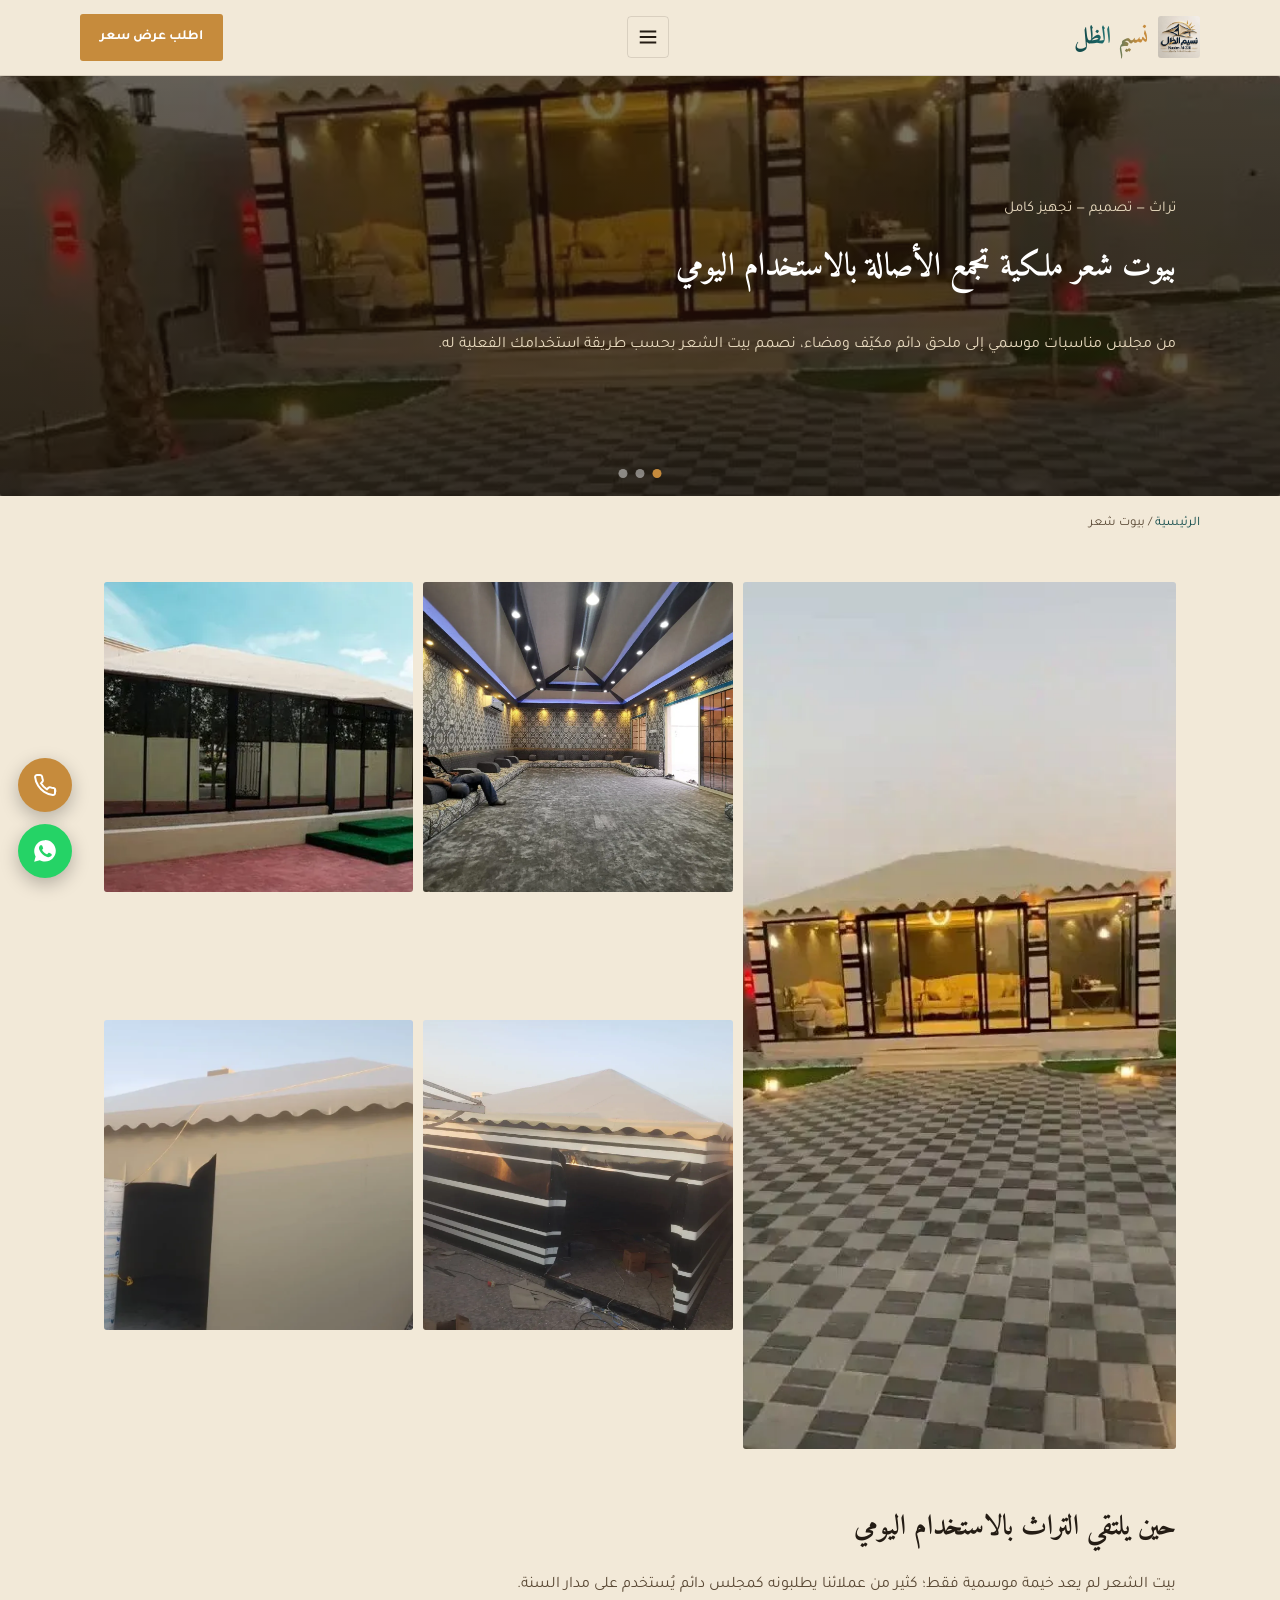
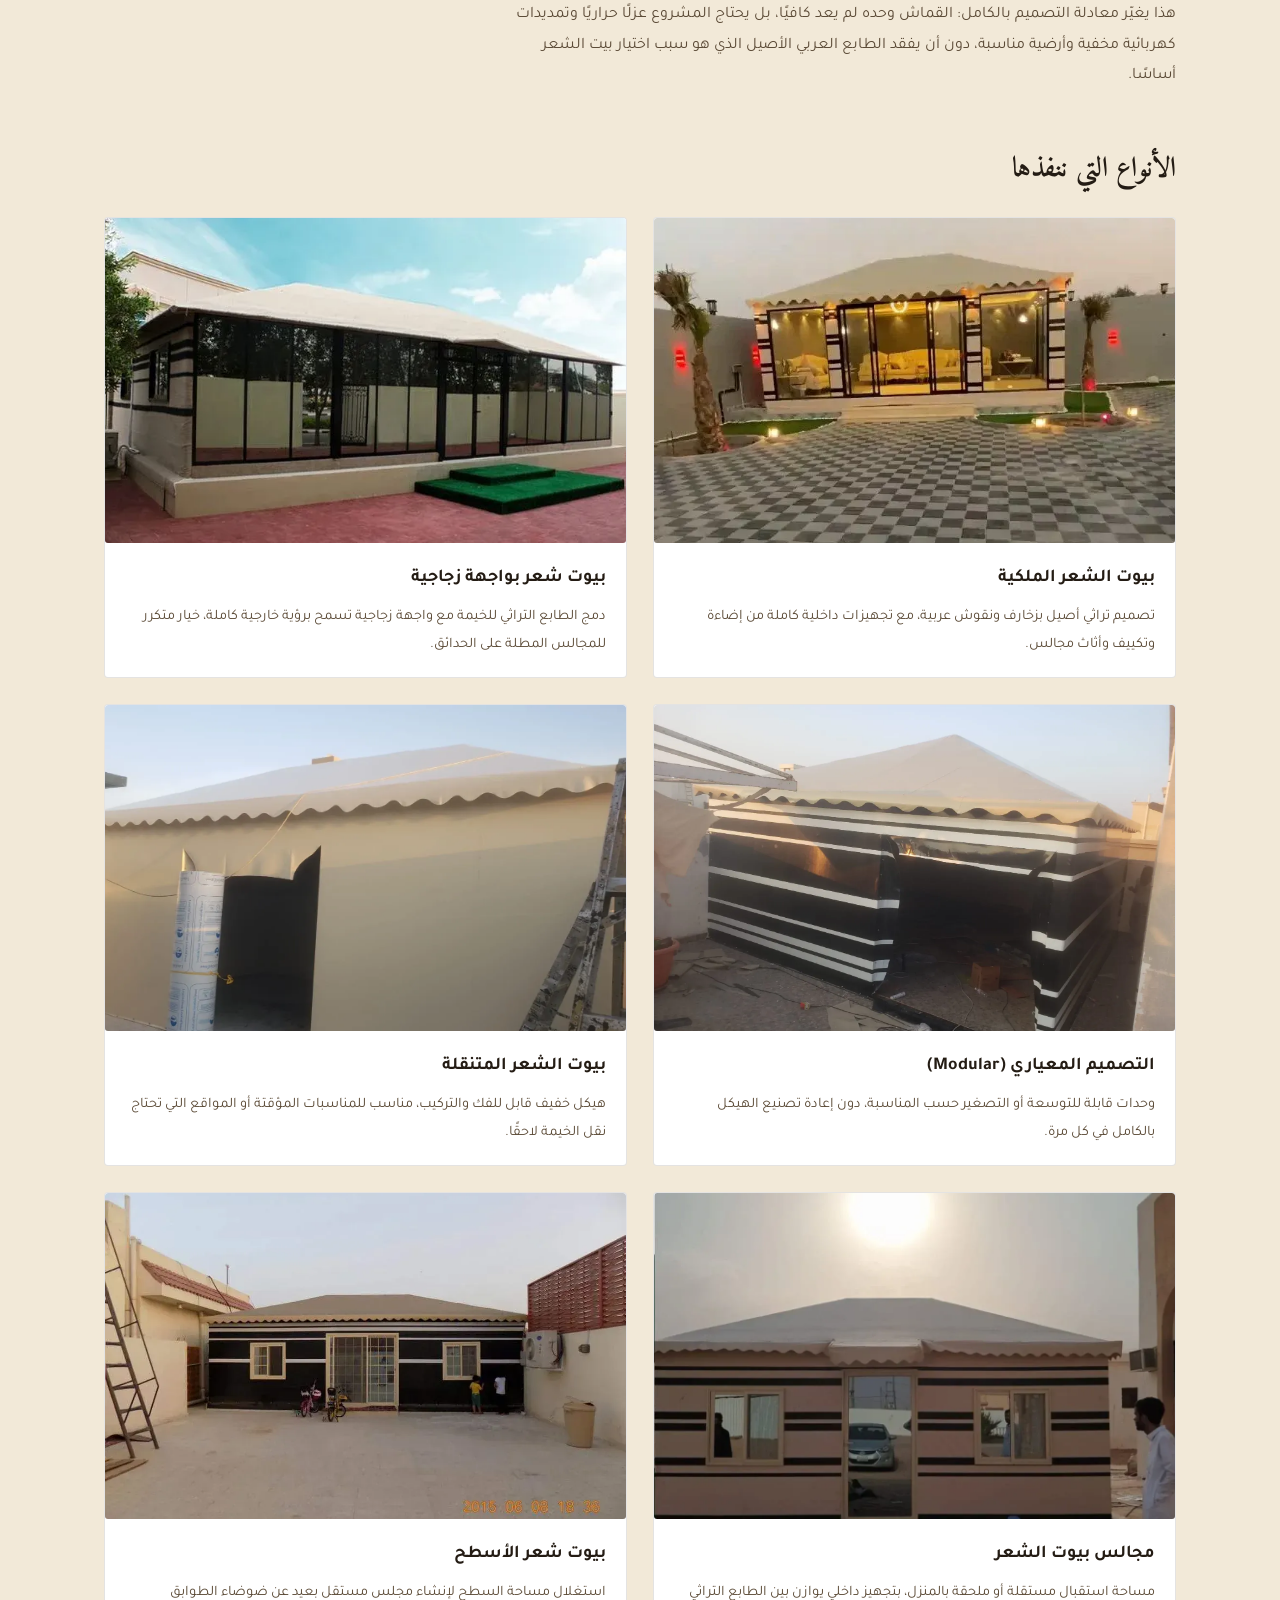
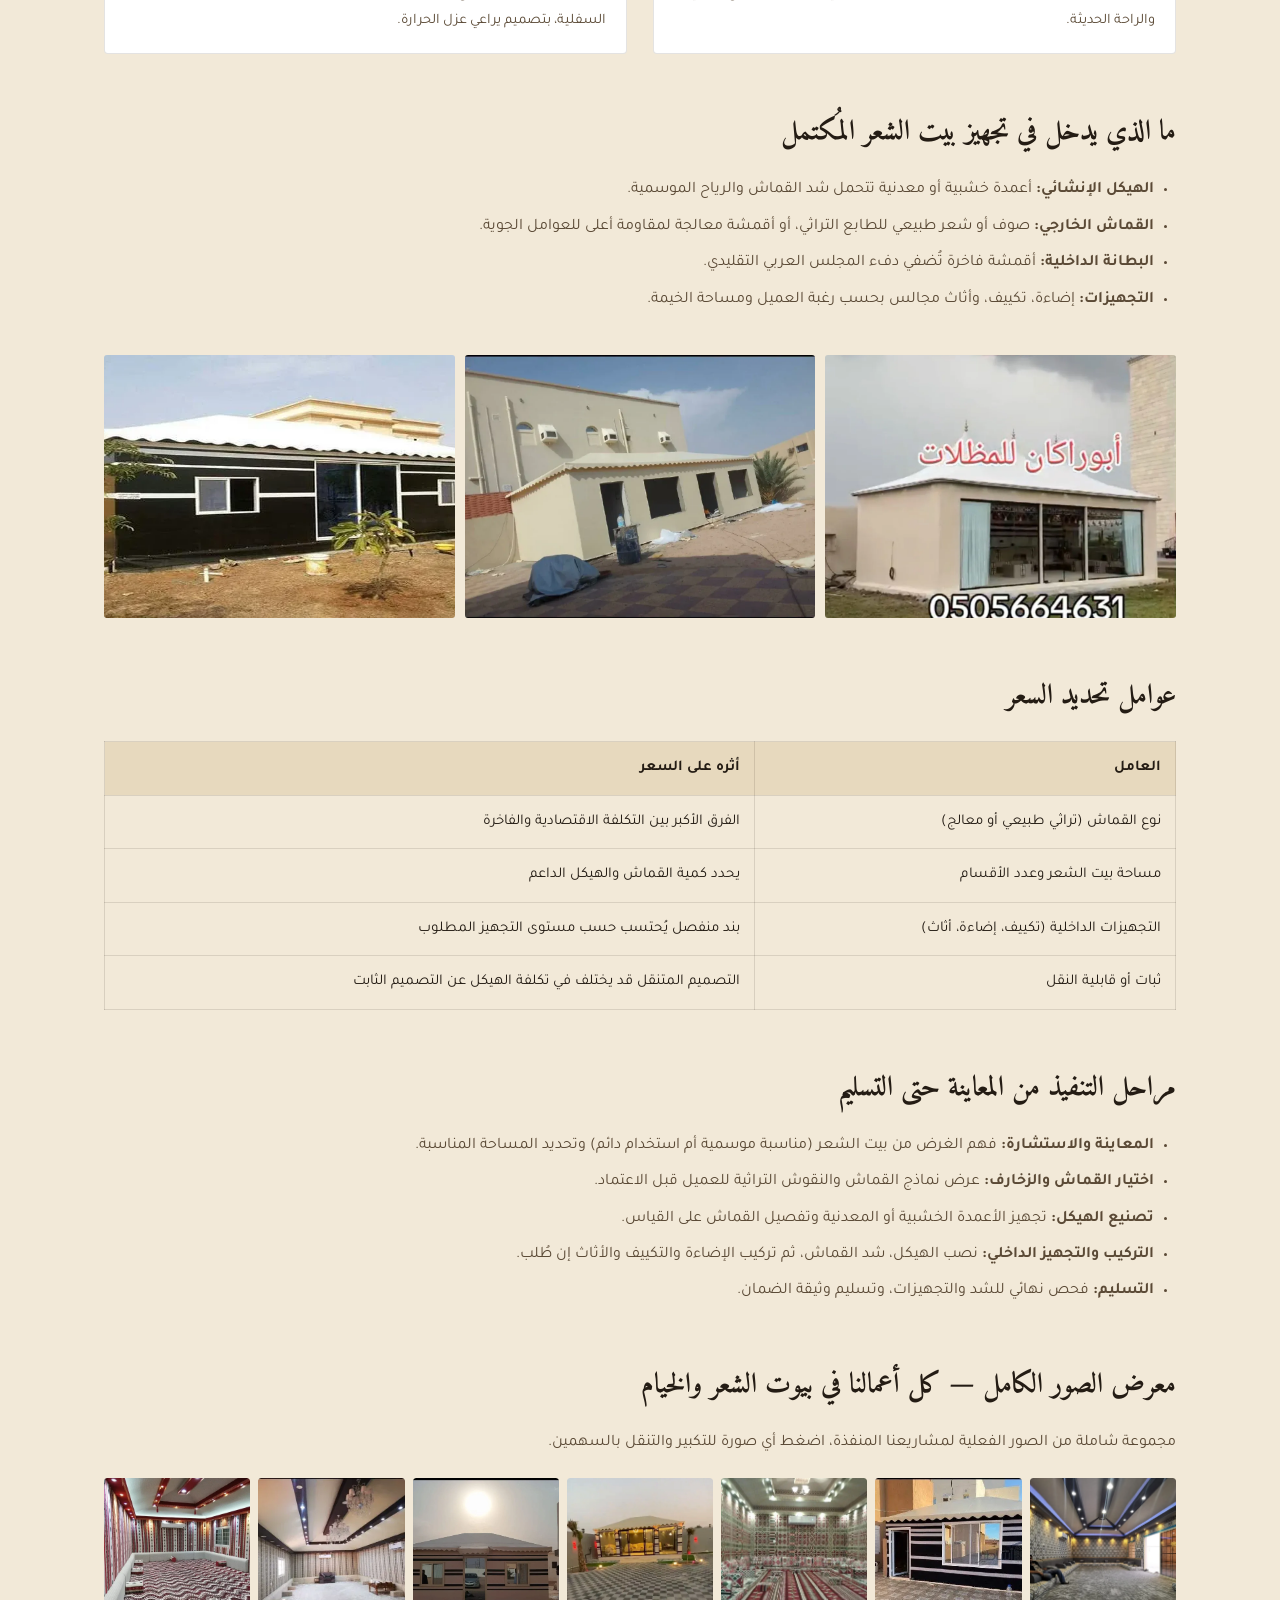
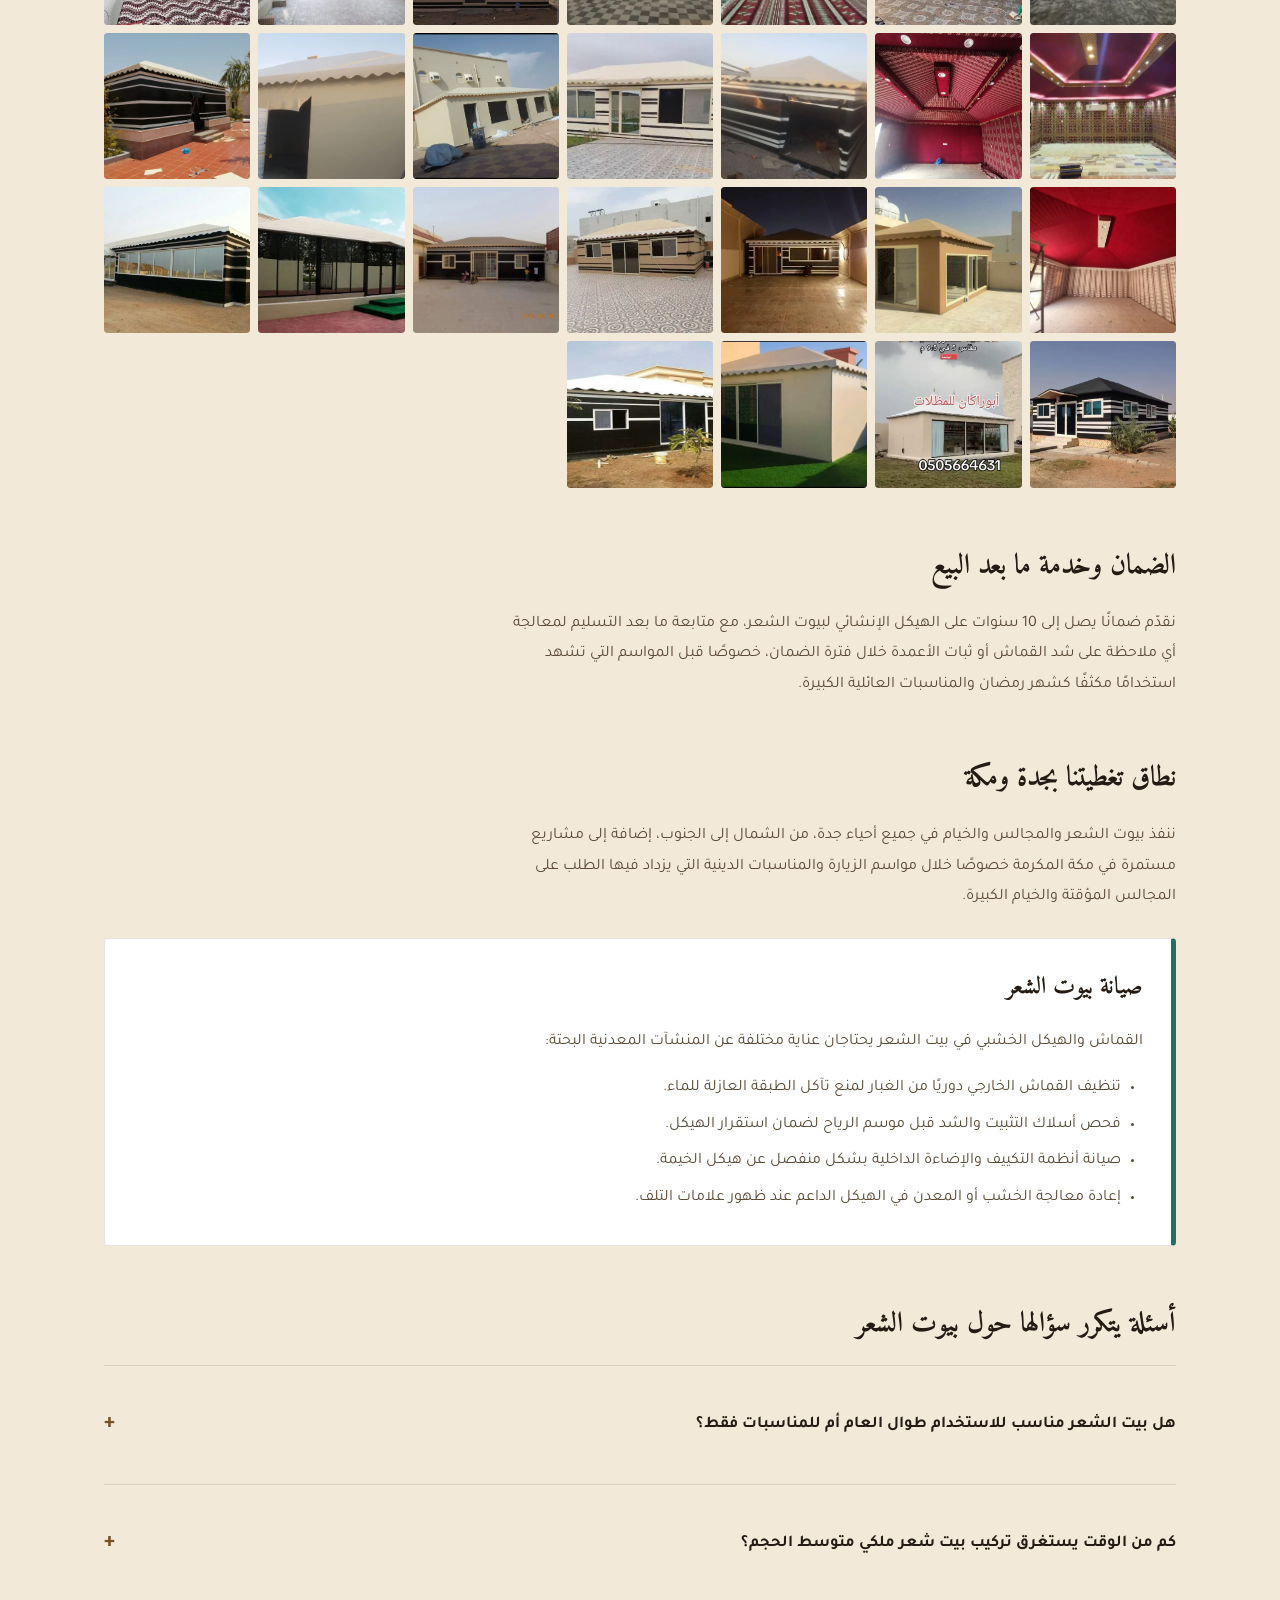
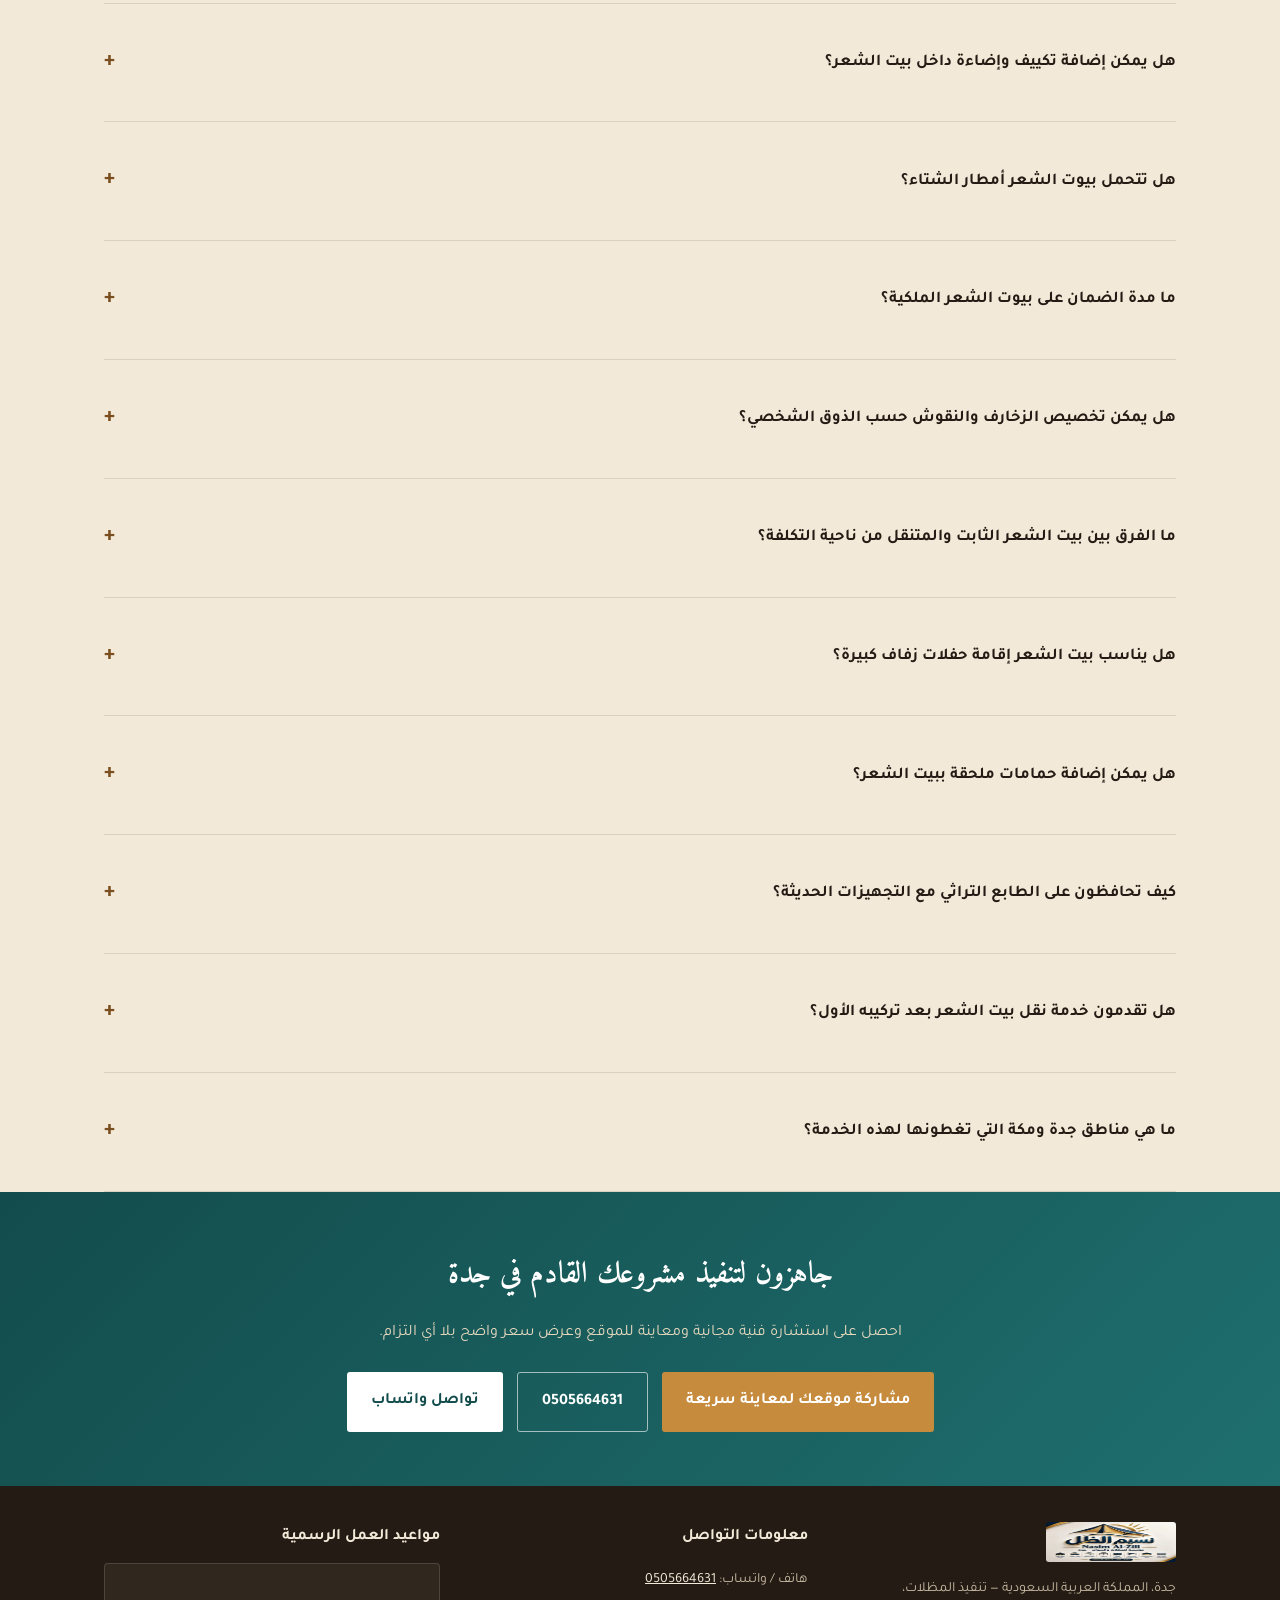
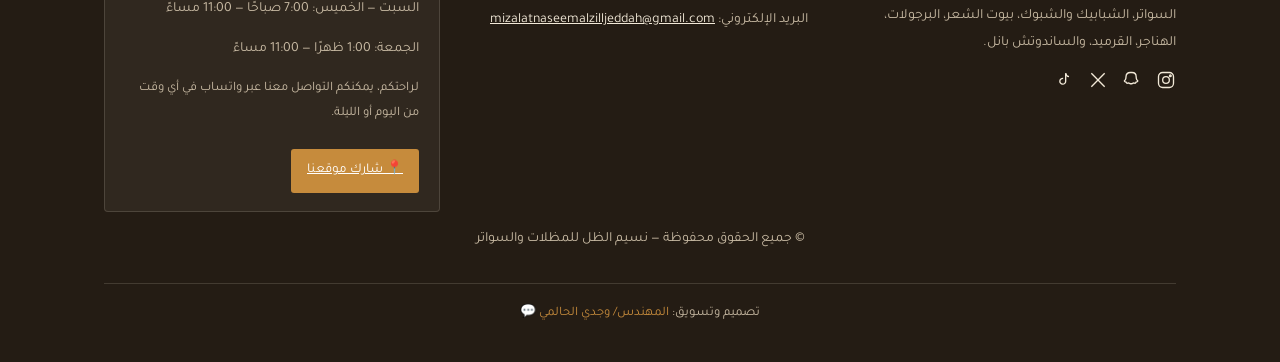
==== commit ee6b3f22: "Update font links and navigation structure" ====
--- a/byout-shaar.html
+++ b/byout-shaar.html
@@ -12,7 +12,7 @@
 <meta property="og:locale" content="ar_SA">
 <link rel="preconnect" href="https://fonts.googleapis.com">
 <link rel="preconnect" href="https://fonts.gstatic.com" crossorigin>
-<link href="https://fonts.googleapis.com/css2?family=Amiri:wght@400;700&family=Tajawal:wght@300;400;500;700;900&display=swap" rel="stylesheet">
+<link href="https://fonts.googleapis.com/css2?family=Amiri:wght@400;700&family=Tajawal:wght@400;700&display=swap" rel="stylesheet">
 <link rel="stylesheet" href="style.min.css">
 <script type="application/ld+json">
 {
@@ -32,23 +32,36 @@
 <body>
 <a class="skip-link" href="#main">تخطَّ إلى المحتوى</a>
 
+<div class="menu-overlay" id="menu-overlay"></div>
+<nav class="site-menu" id="site-menu" aria-label="القائمة الرئيسية">
+  <ul>
+    <li><a href="index.html">الرئيسية</a></li>
+    <li><a href="index.html#services">خدماتنا</a></li>
+    <li><a href="index.html#about">من نحن</a></li>
+    <li><a href="index.html#portfolio">أعمالنا</a></li>
+    <li><a href="index.html#faq">الأسئلة الشائعة</a></li>
+    <li><a href="#contact">تواصل معنا</a></li>
+    <li><a href="mizalat.html">مظلات</a></li>
+    <li><a href="sawaters.html">سواتر</a></li>
+    <li><a href="shabaks.html">شبابيك وشبوك</a></li>
+    <li><a href="byout-shaar.html" class="active">بيوت شعر</a></li>
+    <li><a href="pergolas.html">برجولات</a></li>
+    <li><a href="hangars.html">هناجر</a></li>
+    <li><a href="sandwich-panel.html">ساندوتش بانل</a></li>
+    <li><a href="qarmids.html">قرميد</a></li>
+  </ul>
+</nav>
+
 <header>
   <div class="wrap header-inner">
     <a class="brand" href="index.html">
       <img src="images/main/logo-nasim-alzill-sawater-jeddah1.webp" alt="شعار نسيم الظل للمظلات والسواتر" width="150" height="46" loading="eager" fetchpriority="high" decoding="async">
+      <span class="wordmark">نسيم الظل</span>
     </a>
-    <nav aria-label="روابط رئيسية"><ul>
-      <li><a href="index.html">الرئيسية</a></li>
-      <li><a href="mizalat.html">مظلات</a></li>
-      <li><a href="sawaters.html">سواتر</a></li>
-      <li><a href="shabaks.html">شبابيك وشبوك</a></li>
-      <li><a href="byout-shaar.html" class="active">بيوت شعر</a></li>
-      <li><a href="pergolas.html">برجولات</a></li>
-      <li><a href="hangars.html">هناجر</a></li>
-      <li><a href="sandwich-panel.html">ساندوتش بانل</a></li>
-      <li><a href="qarmids.html">قرميد</a></li>
-    </ul></nav>
-    <a class="call-btn" href="https://wa.me/966505664631">واتساب 0505664631</a>
+    <button class="menu-toggle" id="menu-toggle" aria-label="فتح القائمة" aria-expanded="false" aria-controls="site-menu">
+      <svg width="22" height="22" viewBox="0 0 24 24" fill="none" stroke="currentColor" stroke-width="2"><path d="M3 6h18M3 12h18M3 18h18"/></svg>
+    </button>
+    <a class="call-btn" href="https://wa.me/966505664631?text=%D9%85%D8%B1%D8%AD%D8%A8%D9%8B%D8%A7%20%D9%86%D8%B3%D9%8A%D9%85%20%D8%A7%D9%84%D8%B8%D9%84%20%D9%84%D9%84%D9%85%D8%B8%D9%84%D8%A7%D8%AA%20%D9%88%D8%A7%D9%84%D8%B3%D9%88%D8%A7%D8%AA%D8%B1%20%F0%9F%8C%BF%D8%8C%20%D8%A3%D8%B1%D8%BA%D8%A8%20%D8%A8%D8%A7%D9%84%D8%A7%D8%B3%D8%AA%D9%81%D8%B3%D8%A7%D8%B1%20%D8%B9%D9%86%20%D8%AE%D8%AF%D9%85%D8%A7%D8%AA%D9%83%D9%85%20%D9%88%D8%A7%D9%84%D8%AD%D8%B5%D9%88%D9%84%20%D8%B9%D9%84%D9%89%20%D9%85%D8%B9%D8%A7%D9%8A%D9%86%D8%A9%20%D9%88%D8%B9%D8%B1%D8%B6%20%D8%B3%D8%B9%D8%B1%20%D9%84%D9%85%D8%B4%D8%B1%D9%88%D8%B9%D9%8A.">اطلب عرض سعر</a>
   </div>
 </header>
 
@@ -145,6 +158,36 @@
     <li><strong>التركيب والتجهيز الداخلي:</strong> نصب الهيكل، شد القماش، ثم تركيب الإضاءة والتكييف والأثاث إن طُلب.</li>
     <li><strong>التسليم:</strong> فحص نهائي للشد والتجهيزات، وتسليم وثيقة الضمان.</li>
   </ul>
+
+  <h2>معرض الصور الكامل — كل أعمالنا في بيوت الشعر والخيام</h2>
+  <p>مجموعة شاملة من الصور الفعلية لمشاريعنا المنفذة، اضغط أي صورة للتكبير والتنقل بالسهمين.</p>
+  <div class="full-gallery">
+    <div class="ph"><img class="lb-img" src="images/byout-shaar/byout-shaar-luxurious-hairy-tent-majlis-interior-design-nasim-alzill-jeddah.webp" alt="بيوت الشعر والخيام — صورة 1 من أعمال نسيم الظل بجدة" width="400" height="400" loading="lazy" decoding="async"></div>
+    <div class="ph"><img class="lb-img" src="images/byout-shaar/byout-shaar-luxury-beit-shaar-modern-roof-royal-design-waterproof-installation-tent-nasim-alzill-jeddah.webp" alt="بيوت الشعر والخيام — صورة 2 من أعمال نسيم الظل بجدة" width="400" height="400" loading="lazy" decoding="async"></div>
+    <div class="ph"><img class="lb-img" src="images/byout-shaar/byout-shaar-luxury-hair-tent-majlis-interior-nasim-alzill-jeddah.webp" alt="بيوت الشعر والخيام — صورة 3 من أعمال نسيم الظل بجدة" width="400" height="400" loading="lazy" decoding="async"></div>
+    <div class="ph"><img class="lb-img" src="images/byout-shaar/byout-shaar-luxury-royal-tent-night-lighting-nasim-alzill-jeddah.webp" alt="بيوت الشعر والخيام — صورة 4 من أعمال نسيم الظل بجدة" width="400" height="400" loading="lazy" decoding="async"></div>
+    <div class="ph"><img class="lb-img" src="images/byout-shaar/byout-shaar-majlis-hairy-tent-exterior-modern-nasim-alzill-jeddah.webp" alt="بيوت الشعر والخيام — صورة 5 من أعمال نسيم الظل بجدة" width="400" height="400" loading="lazy" decoding="async"></div>
+    <div class="ph"><img class="lb-img" src="images/byout-shaar/byout-shaar-majlis-interior-luxurious-nasim-alzill-jeddah.webp" alt="بيوت الشعر والخيام — صورة 6 من أعمال نسيم الظل بجدة" width="400" height="400" loading="lazy" decoding="async"></div>
+    <div class="ph"><img class="lb-img" src="images/byout-shaar/byout-shaar-majlis-tenda-interior-luxurious-nasim-alzill-jeddah.webp" alt="بيوت الشعر والخيام — صورة 7 من أعمال نسيم الظل بجدة" width="400" height="400" loading="lazy" decoding="async"></div>
+    <div class="ph"><img class="lb-img" src="images/byout-shaar/byout-shaar-metal-pergola-lattice-design-nasim-alzill-jeddah.webp" alt="بيوت الشعر والخيام — صورة 8 من أعمال نسيم الظل بجدة" width="400" height="400" loading="lazy" decoding="async"></div>
+    <div class="ph"><img class="lb-img" src="images/byout-shaar/byout-shaar-modern-car-parking-awning-residential-nasim-alzill-jeddah.webp" alt="بيوت الشعر والخيام — صورة 9 من أعمال نسيم الظل بجدة" width="400" height="400" loading="lazy" decoding="async"></div>
+    <div class="ph"><img class="lb-img" src="images/byout-shaar/byout-shaar-modern-hairy-tent-modular-exterior-nasim-alzill-jeddah.webp" alt="بيوت الشعر والخيام — صورة 10 من أعمال نسيم الظل بجدة" width="400" height="400" loading="lazy" decoding="async"></div>
+    <div class="ph"><img class="lb-img" src="images/byout-shaar/byout-shaar-modern-roof-royal-design-waterproof-installation-tent-and-luxury-nasim-alzill.webp" alt="بيوت الشعر والخيام — صورة 11 من أعمال نسيم الظل بجدة" width="400" height="400" loading="lazy" decoding="async"></div>
+    <div class="ph"><img class="lb-img" src="images/byout-shaar/byout-shaar-modular-tent-construction-site-nasim-alzill-jeddah.webp" alt="بيوت الشعر والخيام — صورة 12 من أعمال نسيم الظل بجدة" width="400" height="400" loading="lazy" decoding="async"></div>
+    <div class="ph"><img class="lb-img" src="images/byout-shaar/byout-shaar-portable-hair-tent-modular-beige-nasim-alzill-jeddah.webp" alt="بيوت الشعر والخيام — صورة 13 من أعمال نسيم الظل بجدة" width="400" height="400" loading="lazy" decoding="async"></div>
+    <div class="ph"><img class="lb-img" src="images/byout-shaar/byout-shaar-portable-hair-tent-modular-nasim-alzill-jeddah.webp" alt="بيوت الشعر والخيام — صورة 14 من أعمال نسيم الظل بجدة" width="400" height="400" loading="lazy" decoding="async"></div>
+    <div class="ph"><img class="lb-img" src="images/byout-shaar/byout-shaar-portable-room-modular-beige-fake-nasim-alzill-jeddah.webp" alt="بيوت الشعر والخيام — صورة 15 من أعمال نسيم الظل بجدة" width="400" height="400" loading="lazy" decoding="async"></div>
+    <div class="ph"><img class="lb-img" src="images/byout-shaar/byout-shaar-portable-room-modular-nasim-alzill-jeddah.webp" alt="بيوت الشعر والخيام — صورة 16 من أعمال نسيم الظل بجدة" width="400" height="400" loading="lazy" decoding="async"></div>
+    <div class="ph"><img class="lb-img" src="images/byout-shaar/byout-shaar-roof-royal-lighting-tent-and-canopies-luxury-nasim-alzill-jeddah.webp" alt="بيوت الشعر والخيام — صورة 17 من أعمال نسيم الظل بجدة" width="400" height="400" loading="lazy" decoding="async"></div>
+    <div class="ph"><img class="lb-img" src="images/byout-shaar/byout-shaar-roof-royal-tent-and-canopies-luxury-nasim-alzill-jeddah.webp" alt="بيوت الشعر والخيام — صورة 18 من أعمال نسيم الظل بجدة" width="400" height="400" loading="lazy" decoding="async"></div>
+    <div class="ph"><img class="lb-img" src="images/byout-shaar/byout-shaar-rooftop-hairy-tent-modular-saudi-design-nasim-alzill-jeddah.webp" alt="بيوت الشعر والخيام — صورة 19 من أعمال نسيم الظل بجدة" width="400" height="400" loading="lazy" decoding="async"></div>
+    <div class="ph"><img class="lb-img" src="images/byout-shaar/byout-shaar-royal-glass-facade-tent-nasim-alzill-jeddah.webp" alt="بيوت الشعر والخيام — صورة 20 من أعمال نسيم الظل بجدة" width="400" height="400" loading="lazy" decoding="async"></div>
+    <div class="ph"><img class="lb-img" src="images/byout-shaar/byout-shaar-royal-glass-windows-nasim-alzill-jeddah.webp" alt="بيوت الشعر والخيام — صورة 21 من أعمال نسيم الظل بجدة" width="400" height="400" loading="lazy" decoding="async"></div>
+    <div class="ph"><img class="lb-img" src="images/byout-shaar/byout-shaar-royal-hair-tent-design-jeddah-nasim-alzill.webp" alt="بيوت الشعر والخيام — صورة 22 من أعمال نسيم الظل بجدة" width="400" height="400" loading="lazy" decoding="async"></div>
+    <div class="ph"><img class="lb-img" src="images/byout-shaar/byout-shaar-royal-tent-luxury-majlis-glass-front-install-nasim-alzill-jeddah.webp" alt="بيوت الشعر والخيام — صورة 23 من أعمال نسيم الظل بجدة" width="400" height="400" loading="lazy" decoding="async"></div>
+    <div class="ph"><img class="lb-img" src="images/byout-shaar/byout-shaar-royal-tent-luxury-majlis-glass-front-install-nasim-alzill-jeddah2.webp" alt="بيوت الشعر والخيام — صورة 24 من أعمال نسيم الظل بجدة" width="400" height="400" loading="lazy" decoding="async"></div>
+    <div class="ph"><img class="lb-img" src="images/byout-shaar/byout-shaar-traditional-royal-tent-glass-windows-nasim-alzill-jeddah.webp" alt="بيوت الشعر والخيام — صورة 25 من أعمال نسيم الظل بجدة" width="400" height="400" loading="lazy" decoding="async"></div>
+  </div>
 
   <h2>الضمان وخدمة ما بعد البيع</h2>
   <p>
@@ -196,7 +239,7 @@
     <div class="cta-row">
       <a class="cta-btn-share" href="https://wa.me/966505664631?text=مرحبًا%2C%20أرغب%20بمشاركة%20موقعي%20للحصول%20على%20معاينة%20سريعة">مشاركة موقعك لمعاينة سريعة</a>
       <a class="cta-btn-phone" href="tel:+966505664631">0505664631</a>
-      <a class="cta-btn-wa" href="https://wa.me/966505664631">تواصل واتساب</a>
+      <a class="cta-btn-wa" href="https://wa.me/966505664631?text=%D9%85%D8%B1%D8%AD%D8%A8%D9%8B%D8%A7%20%D9%86%D8%B3%D9%8A%D9%85%20%D8%A7%D9%84%D8%B8%D9%84%20%D9%84%D9%84%D9%85%D8%B8%D9%84%D8%A7%D8%AA%20%D9%88%D8%A7%D9%84%D8%B3%D9%88%D8%A7%D8%AA%D8%B1%20%F0%9F%8C%BF%D8%8C%20%D8%A3%D8%B1%D8%BA%D8%A8%20%D8%A8%D8%A7%D9%84%D8%A7%D8%B3%D8%AA%D9%81%D8%B3%D8%A7%D8%B1%20%D8%B9%D9%86%20%D8%AE%D8%AF%D9%85%D8%A7%D8%AA%D9%83%D9%85%20%D9%88%D8%A7%D9%84%D8%AD%D8%B5%D9%88%D9%84%20%D8%B9%D9%84%D9%89%20%D9%85%D8%B9%D8%A7%D9%8A%D9%86%D8%A9%20%D9%88%D8%B9%D8%B1%D8%B6%20%D8%B3%D8%B9%D8%B1%20%D9%84%D9%85%D8%B4%D8%B1%D9%88%D8%B9%D9%8A.">تواصل واتساب</a>
     </div>
   </div>
 </section>
@@ -207,10 +250,10 @@
       <img src="images/main/logo-nasim-alzill-sawater-jeddah2.webp" alt="شعار نسيم الظل" width="130" height="40" loading="lazy" decoding="async" style="margin-bottom:12px;">
       <p style="max-width:40ch;">جدة، المملكة العربية السعودية — تنفيذ المظلات، السواتر، الشبابيك والشبوك، بيوت الشعر، البرجولات، الهناجر، القرميد، والساندوتش بانل.</p>
       <div class="social-row" aria-label="حسابات التواصل الاجتماعي">
-        <a href="#" aria-label="إنستغرام"><svg width="20" height="20" viewBox="0 0 24 24" fill="none" stroke="currentColor" stroke-width="1.6"><rect x="3" y="3" width="18" height="18" rx="5"/><circle cx="12" cy="12" r="4"/><circle cx="17.2" cy="6.8" r="1"/></svg></a>
+        <a href="https://www.instagram.com/nzyrlqhtny?utm_source=qr&igsh=cDl2NXQ5enRoMGU2" target="_blank" rel="noopener" aria-label="إنستغرام"><svg width="20" height="20" viewBox="0 0 24 24" fill="none" stroke="currentColor" stroke-width="1.6"><rect x="3" y="3" width="18" height="18" rx="5"/><circle cx="12" cy="12" r="4"/><circle cx="17.2" cy="6.8" r="1"/></svg></a>
         <a href="#" aria-label="سناب شات"><svg width="20" height="20" viewBox="0 0 24 24" fill="none" stroke="currentColor" stroke-width="1.6"><path d="M12 3c3 0 5 2.2 5 5.2 0 1.6.2 2.6.7 3.4.5.7 1.3 1 1.3 1.6 0 .8-1.4 1.1-2.1 1.3-.2.6-.5 1.4-1.3 1.4-.6 0-1-.3-1.7-.3-.9 0-1.5.9-3 .9s-2.1-.9-3-.9c-.7 0-1.1.3-1.7.3-.8 0-1.1-.8-1.3-1.4-.7-.2-2.1-.5-2.1-1.3 0-.6.8-.9 1.3-1.6.5-.8.7-1.8.7-3.4C4.9 5.2 7 3 10 3z"/></svg></a>
         <a href="#" aria-label="إكس (تويتر)"><svg width="20" height="20" viewBox="0 0 24 24" fill="none" stroke="currentColor" stroke-width="1.6"><path d="M4 4l16 16M20 4L4 20"/></svg></a>
-        <a href="#" aria-label="تيك توك"><svg width="20" height="20" viewBox="0 0 24 24" fill="none" stroke="currentColor" stroke-width="1.6"><path d="M14 4v9.5a3.5 3.5 0 1 1-3-3.46"/><path d="M14 4c.4 2.2 2 3.8 4 4"/></svg></a>
+        <a href="https://www.tiktok.com/@m.p8949?_r=1&_d=eficm6g9cia8if&sec_uid=MS4wLjABAAAAoaLKIpmW5N7UzPi7yUDdH2AJau_dyHqjM3g3_JdbEl_7riP4zbZNCLlD0n0Jj-zl&share_author_id=7402917037787939845&sharer_language=ar&source=h5_m&u_code=eficmg99h22cch&timestamp=1791017587&user_id=7402917037787939845&sec_user_id=MS4wLjABAAAAoaLKIpmW5N7UzPi7yUDdH2AJau_dyHqjM3g3_JdbEl_7riP4zbZNCLlD0n0Jj-zl&item_author_type=1&utm_source=whatsapp_business&utm_campaign=client_share&utm_medium=android&share_iid=7684601429705492244&share_link_id=deda92b2-d962-4ca1-a481-e65bf8692ec4&share_app_id=1233&ugbiz_name=ACCOUNT&ug_btm=b8727%2Cb4907&social_share_type=5&share_enter_from=settings_page&item_author_type=1&enable_checksum=1" target="_blank" rel="noopener" aria-label="تيك توك"><svg width="20" height="20" viewBox="0 0 24 24" fill="none" stroke="currentColor" stroke-width="1.6"><path d="M14 4v9.5a3.5 3.5 0 1 1-3-3.46"/><path d="M14 4c.4 2.2 2 3.8 4 4"/></svg></a>
       </div>
     </div>
     <div class="footer-col">
@@ -242,7 +285,7 @@
 </div>
 <div class="float-actions">
   <a class="fa-call" href="tel:+966505664631" aria-label="اتصال"><svg width="24" height="24" viewBox="0 0 24 24" fill="none" stroke="currentColor" stroke-width="2"><path d="M22 16.9v3a2 2 0 0 1-2.2 2 19.8 19.8 0 0 1-8.6-3.1 19.5 19.5 0 0 1-6-6 19.8 19.8 0 0 1-3.1-8.7A2 2 0 0 1 4.1 2h3a2 2 0 0 1 2 1.7c.1 1 .3 2 .7 3a2 2 0 0 1-.4 2.1L8 10.3a16 16 0 0 0 6 6l1.5-1.5a2 2 0 0 1 2.1-.4c1 .4 2 .6 3 .7a2 2 0 0 1 1.7 2z"/></svg></a>
-  <a class="fa-wa" href="https://wa.me/966505664631" aria-label="واتساب"><svg width="26" height="26" viewBox="0 0 24 24" fill="currentColor"><path d="M12.04 2c-5.5 0-10 4.5-10 10 0 1.8.5 3.5 1.3 5L2 22l5.2-1.4c1.4.8 3.1 1.2 4.8 1.2 5.5 0 10-4.5 10-10s-4.5-10-10-10zm5.9 14.2c-.2.7-1.4 1.3-2 1.4-.5.1-1.1.1-1.8-.1-.4-.1-1-.3-1.6-.6-2.9-1.3-4.8-4.2-4.9-4.4-.1-.2-1.2-1.6-1.2-3s.8-2.2 1-2.5c.3-.3.6-.4.8-.4h.6c.2 0 .4 0 .6.5.2.5.8 1.9.8 2.1.1.2.1.3 0 .5-.1.2-.1.3-.3.5l-.4.5c-.1.2-.3.3-.1.6.2.3.8 1.3 1.7 2.1 1.2 1.1 2.2 1.4 2.5 1.5.3.1.5.1.6-.1l.9-1c.2-.3.4-.2.7-.1l1.8.9c.2.1.4.2.5.3.1.2.1.9-.1 1.6z"/></svg></a>
+  <a class="fa-wa" href="https://wa.me/966505664631?text=%D9%85%D8%B1%D8%AD%D8%A8%D9%8B%D8%A7%20%D9%86%D8%B3%D9%8A%D9%85%20%D8%A7%D9%84%D8%B8%D9%84%20%D9%84%D9%84%D9%85%D8%B8%D9%84%D8%A7%D8%AA%20%D9%88%D8%A7%D9%84%D8%B3%D9%88%D8%A7%D8%AA%D8%B1%20%F0%9F%8C%BF%D8%8C%20%D8%A3%D8%B1%D8%BA%D8%A8%20%D8%A8%D8%A7%D9%84%D8%A7%D8%B3%D8%AA%D9%81%D8%B3%D8%A7%D8%B1%20%D8%B9%D9%86%20%D8%AE%D8%AF%D9%85%D8%A7%D8%AA%D9%83%D9%85%20%D9%88%D8%A7%D9%84%D8%AD%D8%B5%D9%88%D9%84%20%D8%B9%D9%84%D9%89%20%D9%85%D8%B9%D8%A7%D9%8A%D9%86%D8%A9%20%D9%88%D8%B9%D8%B1%D8%B6%20%D8%B3%D8%B9%D8%B1%20%D9%84%D9%85%D8%B4%D8%B1%D9%88%D8%B9%D9%8A." aria-label="واتساب"><svg width="26" height="26" viewBox="0 0 24 24" fill="currentColor"><path d="M12.04 2c-5.5 0-10 4.5-10 10 0 1.8.5 3.5 1.3 5L2 22l5.2-1.4c1.4.8 3.1 1.2 4.8 1.2 5.5 0 10-4.5 10-10s-4.5-10-10-10zm5.9 14.2c-.2.7-1.4 1.3-2 1.4-.5.1-1.1.1-1.8-.1-.4-.1-1-.3-1.6-.6-2.9-1.3-4.8-4.2-4.9-4.4-.1-.2-1.2-1.6-1.2-3s.8-2.2 1-2.5c.3-.3.6-.4.8-.4h.6c.2 0 .4 0 .6.5.2.5.8 1.9.8 2.1.1.2.1.3 0 .5-.1.2-.1.3-.3.5l-.4.5c-.1.2-.3.3-.1.6.2.3.8 1.3 1.7 2.1 1.2 1.1 2.2 1.4 2.5 1.5.3.1.5.1.6-.1l.9-1c.2-.3.4-.2.7-.1l1.8.9c.2.1.4.2.5.3.1.2.1.9-.1 1.6z"/></svg></a>
 </div>
 <script src="site.js" defer></script>
 
--- a/style.min.css
+++ b/style.min.css
@@ -1 +1 @@
-:root{--sand:#F2E9D8;--sand-deep:#E7D9BE;--ink:#241C14;--ink-soft:#5B4A36;--teal:#1F6F6F;--teal-deep:#134C4C;--ochre:#C68B3C;--line:rgba(36,28,20,0.12)}*{box-sizing:border-box}html{scroll-behavior:smooth}body{margin:0;background:var(--sand);color:var(--ink);font-family:'Tajawal',sans-serif;line-height:1.9}h1,h2,h3{font-family:'Amiri',serif;font-weight:700;margin:0 0 .5em}a{color:inherit;text-decoration:none}img{max-width:100%;display:block;border-radius:3px;background:var(--sand-deep)}.wrap{max-width:1120px;margin:0 auto;padding:0 24px}.skip-link{position:absolute;right:-999px;top:0;background:var(--teal);color:#fff;padding:10px 16px;z-index:100}.skip-link:focus{right:12px;top:12px}a:focus-visible,button:focus-visible{outline:3px solid var(--ochre);outline-offset:2px}header{position:sticky;top:0;z-index:50;background:rgba(242,233,216,.94);backdrop-filter:blur(6px);border-bottom:1px solid var(--line)}.header-inner{display:flex;align-items:center;justify-content:space-between;padding:14px 0}.brand{font-family:'Amiri',serif;font-size:22px;font-weight:700;display:flex;align-items:center}.brand img{display:block;height:42px;width:auto}.brand small{display:block;font-family:'Tajawal',sans-serif;font-size:12px;font-weight:400;color:var(--ink-soft)}nav ul{list-style:none;display:flex;gap:18px;margin:0;padding:0;font-size:14px;overflow-x:auto;white-space:nowrap;max-width:56vw;scrollbar-width:none}nav ul::-webkit-scrollbar{display:none}nav a.active{color:var(--teal-deep);border-bottom:2px solid var(--ochre);padding-bottom:3px}.call-btn{background:var(--teal);color:#fff;padding:10px 20px;border-radius:3px;font-size:14px;white-space:nowrap}.breadcrumb{font-size:13px;color:var(--ink-soft);padding:16px 0}.breadcrumb a{color:var(--teal-deep)}.lb-img{cursor:zoom-in}.lightbox{position:fixed;inset:0;background:rgba(10,8,5,.94);display:flex;align-items:center;justify-content:center;z-index:200;padding:20px}.lightbox[hidden]{display:none}.lightbox img{max-width:90vw;max-height:85vh;border-radius:4px;object-fit:contain;background:transparent}.lb-close,.lb-prev,.lb-next{position:fixed;background:rgba(36,28,20,.55);border:none;color:#fff;cursor:pointer;border-radius:50%;width:48px;height:48px;font-size:22px;line-height:1;display:flex;align-items:center;justify-content:center}.lb-close{top:20px;right:20px;font-size:30px}.lb-prev{top:50%;left:20px;transform:translateY(-50%)}.lb-next{top:50%;right:20px;transform:translateY(-50%)}.lb-close:hover,.lb-prev:hover,.lb-next:hover{background:var(--teal)}.page-hero{padding:20px 0 50px}.page-hero .eyebrow{color:var(--teal-deep);font-size:14px;margin-bottom:10px}.page-hero h1{font-size:40px;max-width:18ch}.page-hero p{font-size:17px;color:var(--ink-soft);max-width:60ch;margin-top:14px}.gallery-strip{display:grid;grid-template-columns:1.4fr 1fr 1fr;gap:10px;margin:30px 0 10px}.gallery-strip .ph{aspect-ratio:1/1;overflow:hidden}.gallery-strip .g-tall{grid-row:span 2;aspect-ratio:1/2}.gallery-strip img{width:100%;height:100%;object-fit:cover}article{padding:20px 0 60px}article h2{font-size:28px;margin-top:52px}article h3{font-size:20px;font-family:'Tajawal',sans-serif;font-weight:700;margin-top:26px}article p{font-size:16px;color:var(--ink-soft);max-width:75ch}article ul{padding-inline-start:22px;color:var(--ink-soft);font-size:16px}article li{margin-bottom:6px}.type-grid{display:grid;grid-template-columns:1fr 1fr;gap:26px;margin-top:20px}.type-card{border:1px solid var(--line);border-radius:4px;overflow:hidden;background:#fff}.type-card .ph{aspect-ratio:16/10;overflow:hidden}.type-card img{width:100%;height:100%;object-fit:cover}.type-card .type-body{padding:18px 20px}.type-card h3{margin-top:0;font-size:18px}.type-card p{font-size:14.5px;margin:0}.full-bleed{margin:40px 0;display:grid;grid-template-columns:repeat(3,1fr);gap:10px}.full-bleed .ph{aspect-ratio:4/3;overflow:hidden}.full-bleed img{height:100%;width:100%;object-fit:cover}table.pricing{width:100%;border-collapse:collapse;margin-top:18px;font-size:15px}table.pricing th,table.pricing td{border:1px solid var(--line);padding:12px 14px;text-align:right}table.pricing th{background:var(--sand-deep);font-family:'Tajawal',sans-serif}.faq-item{border-top:1px solid var(--line);padding:20px 0}.faq-item h3{margin:0 0 8px;font-size:17px}.faq-item p{margin:0}.maint-box{background:#fff;border:1px solid var(--line);border-right:5px solid var(--teal);border-radius:4px;padding:26px 28px;margin-top:26px}.maint-box h2{margin-top:0;font-size:24px}.maint-box ul{margin-bottom:0}.cta-band{background:var(--teal);color:#fff;padding:50px 0}.cta-band .row{display:flex;justify-content:space-between;align-items:center;flex-wrap:wrap;gap:20px}.cta-band h2{color:#fff;font-size:26px;margin:0}.cta-band .call-btn{background:var(--ochre)}footer{background:var(--ink);color:#C9BBA4;padding:36px 0;font-size:14px}.footer-inner{display:flex;flex-wrap:wrap;gap:32px;justify-content:space-between}.footer-col{flex:1 1 220px}.footer-col h3{color:#F2E9D8;font-family:'Tajawal',sans-serif;font-size:16px;font-weight:700;margin:0 0 10px}.footer-col a{color:#F2E9D8;text-decoration:underline}.social-row{display:flex;gap:14px;margin-top:14px}.social-row a{color:#F2E9D8;display:flex}.social-row a:hover{color:var(--ochre)}.hero{position:relative;overflow:hidden;padding:90px 0 70px;background:radial-gradient(ellipse at 85% 20%,rgba(198,139,60,.18),transparent 55%),radial-gradient(ellipse at 10% 80%,rgba(31,111,111,.16),transparent 50%)}.hero-grid{display:grid;grid-template-columns:1.15fr .85fr;gap:56px;align-items:center}.eyebrow{color:var(--teal-deep);font-size:15px;margin-bottom:14px}.hero h1{font-size:46px;line-height:1.35;max-width:15ch}.hero p.lead{font-size:18px;color:var(--ink-soft);max-width:46ch;margin:18px 0 30px}.hero-cta{display:flex;gap:14px;flex-wrap:wrap}.btn-primary{background:var(--ochre);color:#fff;padding:14px 26px;border-radius:3px;font-weight:700}.btn-ghost{border:1px solid var(--ink);padding:14px 26px;border-radius:3px}.hero-art{background:var(--teal-deep);border-radius:6px;padding:32px}.hero-stats{display:flex;gap:0;margin-top:30px;border-top:1px solid var(--line);padding-top:26px}.stat{flex:1;padding-left:20px}.stat b{display:block;font-family:'Amiri',serif;font-size:30px;color:var(--teal-deep)}.stat span{font-size:13px;color:var(--ink-soft)}.section{padding:80px 0}.section-head{max-width:560px;margin-bottom:46px}.section-head h2{font-size:34px}.section-head p{color:var(--ink-soft);font-size:16px}.services-grid{display:grid;grid-template-columns:repeat(4,1fr);gap:1px;background:var(--line);border:1px solid var(--line)}.service-card{background:var(--sand);padding:30px 24px;transition:background .2s;display:block}.service-card:hover{background:var(--sand-deep)}.service-card .num{font-family:'Amiri',serif;color:var(--ochre);font-size:14px}.service-card h3{font-size:19px;margin:10px 0 8px}.service-card p{font-size:14px;color:var(--ink-soft);margin:0}.why{background:var(--ink);color:var(--sand)}.why .section-head h2{color:var(--sand)}.why .section-head p{color:#C9BBA4}.why-list{display:grid;grid-template-columns:1fr 1fr;gap:36px 60px}.why-item{border-top:1px solid rgba(242,233,216,.2);padding-top:18px}.why-item h3{color:var(--sand);font-size:18px;font-family:'Tajawal',sans-serif;font-weight:700;margin-bottom:8px}.why-item p{color:#C9BBA4;font-size:14.5px;margin:0}.process{display:flex;gap:0;border-top:1px solid var(--line);border-bottom:1px solid var(--line)}.step{flex:1;padding:30px 22px;border-left:1px solid var(--line)}.step:last-child{border-left:none}.step h3{font-size:17px;margin-bottom:6px}.step p{font-size:13.5px;color:var(--ink-soft);margin:0}.step .step-no{font-family:'Amiri',serif;font-size:26px;color:var(--teal)}@media (prefers-reduced-motion:reduce){html{scroll-behavior:auto}*{transition:none!important}}@media (max-width:820px){nav{display:none}.gallery-strip{grid-template-columns:1fr 1fr}.gallery-strip .g-tall{grid-row:span 1;aspect-ratio:1/1}.type-grid{grid-template-columns:1fr}.full-bleed{grid-template-columns:1fr 1fr}.hero-grid{grid-template-columns:1fr}.services-grid{grid-template-columns:1fr 1fr}.why-list{grid-template-columns:1fr}.process{flex-wrap:wrap}.step{flex:1 1 50%;border-bottom:1px solid var(--line)}}
+:root{--sand:#F2E9D8;--sand-deep:#E7D9BE;--ink:#241C14;--ink-soft:#5B4A36;--teal:#1F6F6F;--teal-deep:#134C4C;--ochre:#C68B3C;--ochre-dark:#7A4E1E;--line:rgba(36,28,20,0.12)}*{box-sizing:border-box}html{scroll-behavior:smooth}body{margin:0;background:var(--sand);color:var(--ink);font-family:'Tajawal',sans-serif;line-height:1.9}h1,h2,h3{font-family:'Amiri',serif;font-weight:700;margin:0 0 .5em}a{color:inherit;text-decoration:none}img{max-width:100%;display:block;border-radius:3px;background:var(--sand-deep)}.wrap{max-width:1120px;margin:0 auto;padding:0 24px}.skip-link{position:absolute;right:-999px;top:0;background:var(--teal);color:#fff;padding:10px 16px;z-index:100}.skip-link:focus{right:12px;top:12px}a:focus-visible,button:focus-visible{outline:3px solid var(--ochre);outline-offset:2px}header{position:sticky;top:0;z-index:50;background:rgba(242,233,216,.94);backdrop-filter:blur(6px);border-bottom:1px solid var(--line)}.header-inner{display:flex;align-items:center;justify-content:space-between;padding:14px 0}.brand{font-size:22px;font-weight:700;display:flex;align-items:center;gap:10px}.brand img{display:block;height:42px;width:auto}.brand .wordmark{font-family:'Amiri',serif;font-size:24px;font-weight:700;background:linear-gradient(95deg,var(--teal-deep) 15%,var(--teal) 45%,var(--ochre) 85%);-webkit-background-clip:text;background-clip:text;color:transparent}.brand small{display:block;font-family:'Tajawal',sans-serif;font-size:11px;font-weight:400;color:var(--ink-soft)}.menu-toggle{background:none;border:1px solid var(--line);border-radius:4px;width:42px;height:42px;display:flex;align-items:center;justify-content:center;color:var(--ink);cursor:pointer}.menu-toggle svg{display:block}.site-menu{position:fixed;inset-inline:0;top:0;transform:translateY(-110%);transition:transform .25s ease;background:var(--sand);border-bottom:1px solid var(--line);box-shadow:0 12px 24px rgba(0,0,0,.12);z-index:120;padding:90px 0 24px}.site-menu.open{transform:translateY(0)}.site-menu ul{list-style:none;margin:0;padding:0;max-width:1120px;margin-inline:auto;padding-inline:24px}.site-menu li{border-top:1px solid var(--line)}.site-menu a{display:block;padding:16px 4px;font-size:16px;font-weight:700}.menu-overlay{position:fixed;inset:0;background:rgba(20,15,9,.4);z-index:110;opacity:0;pointer-events:none;transition:opacity .25s}.menu-overlay.open{opacity:1;pointer-events:auto}nav a.active{color:var(--teal-deep);border-bottom:2px solid var(--ochre);padding-bottom:3px}.call-btn{background:var(--ochre);color:#fff;padding:10px 20px;border-radius:3px;font-size:14px;white-space:nowrap;font-weight:700}.breadcrumb{font-size:13px;color:var(--ink-soft);padding:16px 0}.breadcrumb a{color:var(--teal-deep)}.lb-img{cursor:zoom-in}.lightbox{position:fixed;inset:0;background:rgba(10,8,5,.94);display:flex;align-items:center;justify-content:center;z-index:200;padding:20px}.lightbox[hidden]{display:none}.lightbox img{max-width:90vw;max-height:85vh;border-radius:4px;object-fit:contain;background:transparent}.lb-close,.lb-prev,.lb-next{position:fixed;background:rgba(36,28,20,.55);border:none;color:#fff;cursor:pointer;border-radius:50%;width:48px;height:48px;font-size:22px;line-height:1;display:flex;align-items:center;justify-content:center}.lb-close{top:20px;right:20px;font-size:30px}.lb-prev{top:50%;left:20px;transform:translateY(-50%)}.lb-next{top:50%;right:20px;transform:translateY(-50%)}.lb-close:hover,.lb-prev:hover,.lb-next:hover{background:var(--teal)}.page-hero{padding:20px 0 50px}.page-hero .eyebrow{color:var(--teal-deep);font-size:14px;margin-bottom:10px}.page-hero h1{font-size:40px;max-width:18ch}.page-hero p{font-size:17px;color:var(--ink-soft);max-width:60ch;margin-top:14px}.gallery-strip{display:grid;grid-template-columns:1.4fr 1fr 1fr;gap:10px;margin:30px 0 10px}.gallery-strip .ph{aspect-ratio:1/1;overflow:hidden}.gallery-strip .g-tall{grid-row:span 2;aspect-ratio:1/2}.gallery-strip img{width:100%;height:100%;object-fit:cover}article{padding:20px 0 60px}article h2{font-size:28px;margin-top:52px}article h3{font-size:20px;font-family:'Tajawal',sans-serif;font-weight:700;margin-top:26px}article p{font-size:16px;color:var(--ink-soft);max-width:75ch}article ul{padding-inline-start:22px;color:var(--ink-soft);font-size:16px}article li{margin-bottom:6px}.type-grid{display:grid;grid-template-columns:1fr 1fr;gap:26px;margin-top:20px}.type-card{border:1px solid var(--line);border-radius:4px;overflow:hidden;background:#fff}.type-card .ph{aspect-ratio:16/10;overflow:hidden}.type-card img{width:100%;height:100%;object-fit:cover}.type-card .type-body{padding:18px 20px}.type-card h3{margin-top:0;font-size:18px}.type-card p{font-size:14.5px;margin:0}.full-bleed{margin:40px 0;display:grid;grid-template-columns:repeat(3,1fr);gap:10px}.full-bleed .ph{aspect-ratio:4/3;overflow:hidden}.full-bleed img{height:100%;width:100%;object-fit:cover}.full-gallery{display:grid;grid-template-columns:repeat(auto-fill,minmax(130px,1fr));gap:8px;margin-top:20px}.full-gallery .ph{aspect-ratio:1/1;overflow:hidden;border-radius:3px}.full-gallery .ph img{width:100%;height:100%;object-fit:cover;cursor:zoom-in}table.pricing{width:100%;border-collapse:collapse;margin-top:18px;font-size:15px}table.pricing th,table.pricing td{border:1px solid var(--line);padding:12px 14px;text-align:right}table.pricing th{background:var(--sand-deep);font-family:'Tajawal',sans-serif}.faq-item{border-top:1px solid var(--line);padding:20px 0}.faq-item h3{margin:0 0 8px;font-size:17px}.faq-item p{margin:0}.maint-box{background:#fff;border:1px solid var(--line);border-right:5px solid var(--teal);border-radius:4px;padding:26px 28px;margin-top:26px}.maint-box h2{margin-top:0;font-size:24px}.maint-box ul{margin-bottom:0}.cta-band{background:var(--teal);color:#fff;padding:50px 0}.cta-band .row{display:flex;justify-content:space-between;align-items:center;flex-wrap:wrap;gap:20px}.cta-band h2{color:#fff;font-size:26px;margin:0}.cta-band .call-btn{background:var(--ochre)}footer{background:var(--ink);color:#C9BBA4;padding:36px 0;font-size:14px}.footer-inner{display:flex;flex-wrap:wrap;gap:32px;justify-content:space-between}.footer-col{flex:1 1 220px}.footer-col h3{color:#F2E9D8;font-family:'Tajawal',sans-serif;font-size:16px;font-weight:700;margin:0 0 10px}.footer-col a{color:#F2E9D8;text-decoration:underline}.social-row{display:flex;gap:14px;margin-top:14px}.social-row a{color:#F2E9D8;display:flex}.social-row a:hover{color:var(--ochre)}.hero{position:relative;overflow:hidden;padding:90px 0 70px;background:radial-gradient(ellipse at 85% 20%,rgba(198,139,60,.18),transparent 55%),radial-gradient(ellipse at 10% 80%,rgba(31,111,111,.16),transparent 50%)}.hero-grid{display:grid;grid-template-columns:1.15fr .85fr;gap:56px;align-items:center}.eyebrow{color:var(--teal-deep);font-size:15px;margin-bottom:14px}.hero h1{font-size:46px;line-height:1.35;max-width:15ch}.hero p.lead{font-size:18px;color:var(--ink-soft);max-width:46ch;margin:18px 0 30px}.hero-cta{display:flex;gap:14px;flex-wrap:wrap}.btn-primary{background:var(--ochre);color:#fff;padding:14px 26px;border-radius:3px;font-weight:700}.btn-ghost{border:1px solid var(--ink);padding:14px 26px;border-radius:3px}.hero-art{background:var(--teal-deep);border-radius:6px;padding:32px}.hero-stats{display:flex;gap:0;margin-top:30px;border-top:1px solid var(--line);padding-top:26px}.stat{flex:1;padding-left:20px}.stat b{display:block;font-family:'Amiri',serif;font-size:30px;color:var(--teal-deep)}.stat span{font-size:13px;color:var(--ink-soft)}.section{padding:80px 0}.section-head{max-width:560px;margin-bottom:46px}.section-head h2{font-size:34px}.section-head p{color:var(--ink-soft);font-size:16px}.services-grid{display:grid;grid-template-columns:repeat(4,1fr);gap:1px;background:var(--line);border:1px solid var(--line)}.service-card{background:var(--sand);padding:30px 24px;transition:background .2s;display:block}.service-card:hover{background:var(--sand-deep)}.service-card .num{font-family:'Amiri',serif;color:var(--ochre-dark);font-size:14px}.service-card h3{font-size:19px;margin:10px 0 8px}.service-card p{font-size:14px;color:var(--ink-soft);margin:0}.why{background:var(--ink);color:var(--sand)}.why .section-head h2{color:var(--sand)}.why .section-head p{color:#C9BBA4}.why-list{display:grid;grid-template-columns:1fr 1fr;gap:36px 60px}.why-item{border-top:1px solid rgba(242,233,216,.2);padding-top:18px}.why-item h3{color:var(--sand);font-size:18px;font-family:'Tajawal',sans-serif;font-weight:700;margin-bottom:8px}.why-item p{color:#C9BBA4;font-size:14.5px;margin:0}.process{display:flex;gap:0;border-top:1px solid var(--line);border-bottom:1px solid var(--line)}.step{flex:1;padding:30px 22px;border-left:1px solid var(--line)}.step:last-child{border-left:none}.step h3{font-size:17px;margin-bottom:6px}.step p{font-size:13.5px;color:var(--ink-soft);margin:0}.step .step-no{font-family:'Amiri',serif;font-size:26px;color:var(--teal)}.hero-carousel{position:relative;height:420px;overflow:hidden}.hero-carousel .hc-slide{position:absolute;inset:0;opacity:0;transition:opacity 1.1s ease}.hero-carousel .hc-slide.active{opacity:1}.hero-carousel .hc-slide img{width:100%;height:100%;object-fit:cover}.hero-carousel::after{content:"";position:absolute;inset:0;background:linear-gradient(180deg,rgba(20,15,9,.55),rgba(20,15,9,.75))}.hero-carousel .hc-text{position:absolute;inset:0;z-index:2;display:flex;flex-direction:column;justify-content:center}.hero-carousel .eyebrow{color:#E7D9BE}.hero-carousel h1{color:#fff}.hero-carousel p{color:#E7D9BE}.hc-dots{position:absolute;bottom:18px;right:50%;transform:translateX(50%);z-index:3;display:flex;gap:8px}.hc-dots button{width:9px;height:9px;border-radius:50%;border:none;background:rgba(255,255,255,.45);cursor:pointer;padding:0}.hc-dots button.active{background:#C68B3C}@media (max-width:820px){.hero-carousel{height:460px}}.float-actions{position:fixed;bottom:22px;left:18px;z-index:150;display:flex;flex-direction:column;gap:12px}.float-actions a{width:54px;height:54px;border-radius:50%;display:flex;align-items:center;justify-content:center;color:#fff;box-shadow:0 6px 18px rgba(0,0,0,.25)}.float-actions .fa-call{background:var(--ochre)}.float-actions .fa-wa{background:#25D366;animation:fa-pulse 2.2s infinite}@keyframes fa-pulse{0%{box-shadow:0 0 0 0 rgba(37,211,102,.5)}70%{box-shadow:0 0 0 14px rgba(37,211,102,0)}100%{box-shadow:0 0 0 0 rgba(37,211,102,0)}}.cta-band2{background:linear-gradient(135deg,var(--teal-deep),var(--teal));color:#fff;padding:54px 0;text-align:center}.cta-band2 h2{color:#fff;font-size:30px}.cta-band2 p{color:#E7D9BE;margin-top:8px}.cta-band2 .cta-row{display:flex;gap:14px;justify-content:center;flex-wrap:wrap;margin-top:24px}.cta-band2 .cta-row a{padding:14px 24px;border-radius:3px;font-weight:700}.cta-btn-share{background:var(--ochre);color:#fff}.cta-btn-phone{background:transparent;color:#fff;border:1px solid rgba(255,255,255,.6)}.cta-btn-wa{background:#fff;color:var(--teal-deep)}.faq-item{border-top:1px solid var(--line)}.faq-item:last-child{border-bottom:1px solid var(--line)}.faq-q{width:100%;text-align:right;background:none;border:none;font-family:'Tajawal',sans-serif;font-size:16.5px;font-weight:700;color:var(--ink);padding:18px 0;cursor:pointer;display:flex;justify-content:space-between;align-items:center;gap:14px}.faq-q .plus{font-size:22px;color:var(--ochre-dark);transition:transform .25s;flex-shrink:0}.faq-item[open] .faq-q .plus{transform:rotate(45deg)}.faq-a{margin:0 0 18px;color:var(--ink-soft);font-size:15px;max-width:75ch}details.faq-item summary::-webkit-details-marker{display:none}.hours-box{background:rgba(242,233,216,.06);border:1px solid rgba(242,233,216,.15);border-radius:4px;padding:18px 20px;margin-top:10px}.hours-box a.map-link{display:inline-flex;align-items:center;gap:6px;margin-top:10px;background:var(--ochre);color:#fff;padding:9px 16px;border-radius:3px;font-size:13.5px}.designer-credit{text-align:center;border-top:1px solid rgba(242,233,216,.15);margin-top:30px;padding-top:18px;font-size:13px}.designer-credit a{color:#C68B3C}.service-feature{display:grid;grid-template-columns:260px 1fr;gap:26px;align-items:center;border:1px solid var(--line);border-radius:4px;overflow:hidden;background:#fff;margin-bottom:22px}.service-feature .sf-img{aspect-ratio:4/3;overflow:hidden}.service-feature .sf-img img{width:100%;height:100%;object-fit:cover}.service-feature .sf-body{padding:18px 22px 18px 0}.service-feature h3{font-size:20px;margin-bottom:8px}.service-feature p{color:var(--ink-soft);font-size:15px;margin-bottom:12px}.service-feature a.more{color:var(--teal-deep);font-weight:700;font-size:14px}@media (max-width:820px){.service-feature{grid-template-columns:1fr}.service-feature .sf-body{padding:0 18px 18px}}.mini-portfolio{display:grid;grid-template-columns:repeat(4,1fr);gap:10px}.mini-portfolio a{position:relative;display:block;aspect-ratio:1/1;overflow:hidden;border-radius:3px}.mini-portfolio img{width:100%;height:100%;object-fit:cover;transition:transform .3s}.mini-portfolio a:hover img{transform:scale(1.06)}.mini-portfolio span{position:absolute;inset-inline:0;bottom:0;background:linear-gradient(0deg,rgba(0,0,0,.7),transparent);color:#fff;font-size:12.5px;padding:18px 10px 8px}@media (max-width:820px){.mini-portfolio{grid-template-columns:1fr 1fr}}.coverage-tags{display:flex;flex-wrap:wrap;gap:10px;margin-top:16px}.coverage-tags span{background:var(--sand-deep);border:1px solid var(--line);padding:7px 14px;border-radius:20px;font-size:13.5px;color:var(--ink-soft)}@media (prefers-reduced-motion:reduce){html{scroll-behavior:auto}*{transition:none!important}.hero-carousel .hc-slide{transition:none}.float-actions .fa-wa{animation:none}}@media (max-width:820px){nav{display:none}.gallery-strip{grid-template-columns:1fr 1fr}.gallery-strip .g-tall{grid-row:span 1;aspect-ratio:1/1}.type-grid{grid-template-columns:1fr}.full-bleed{grid-template-columns:1fr 1fr}.hero-grid{grid-template-columns:1fr}.services-grid{grid-template-columns:1fr 1fr}.why-list{grid-template-columns:1fr}.process{flex-wrap:wrap}.step{flex:1 1 50%;border-bottom:1px solid var(--line)}}
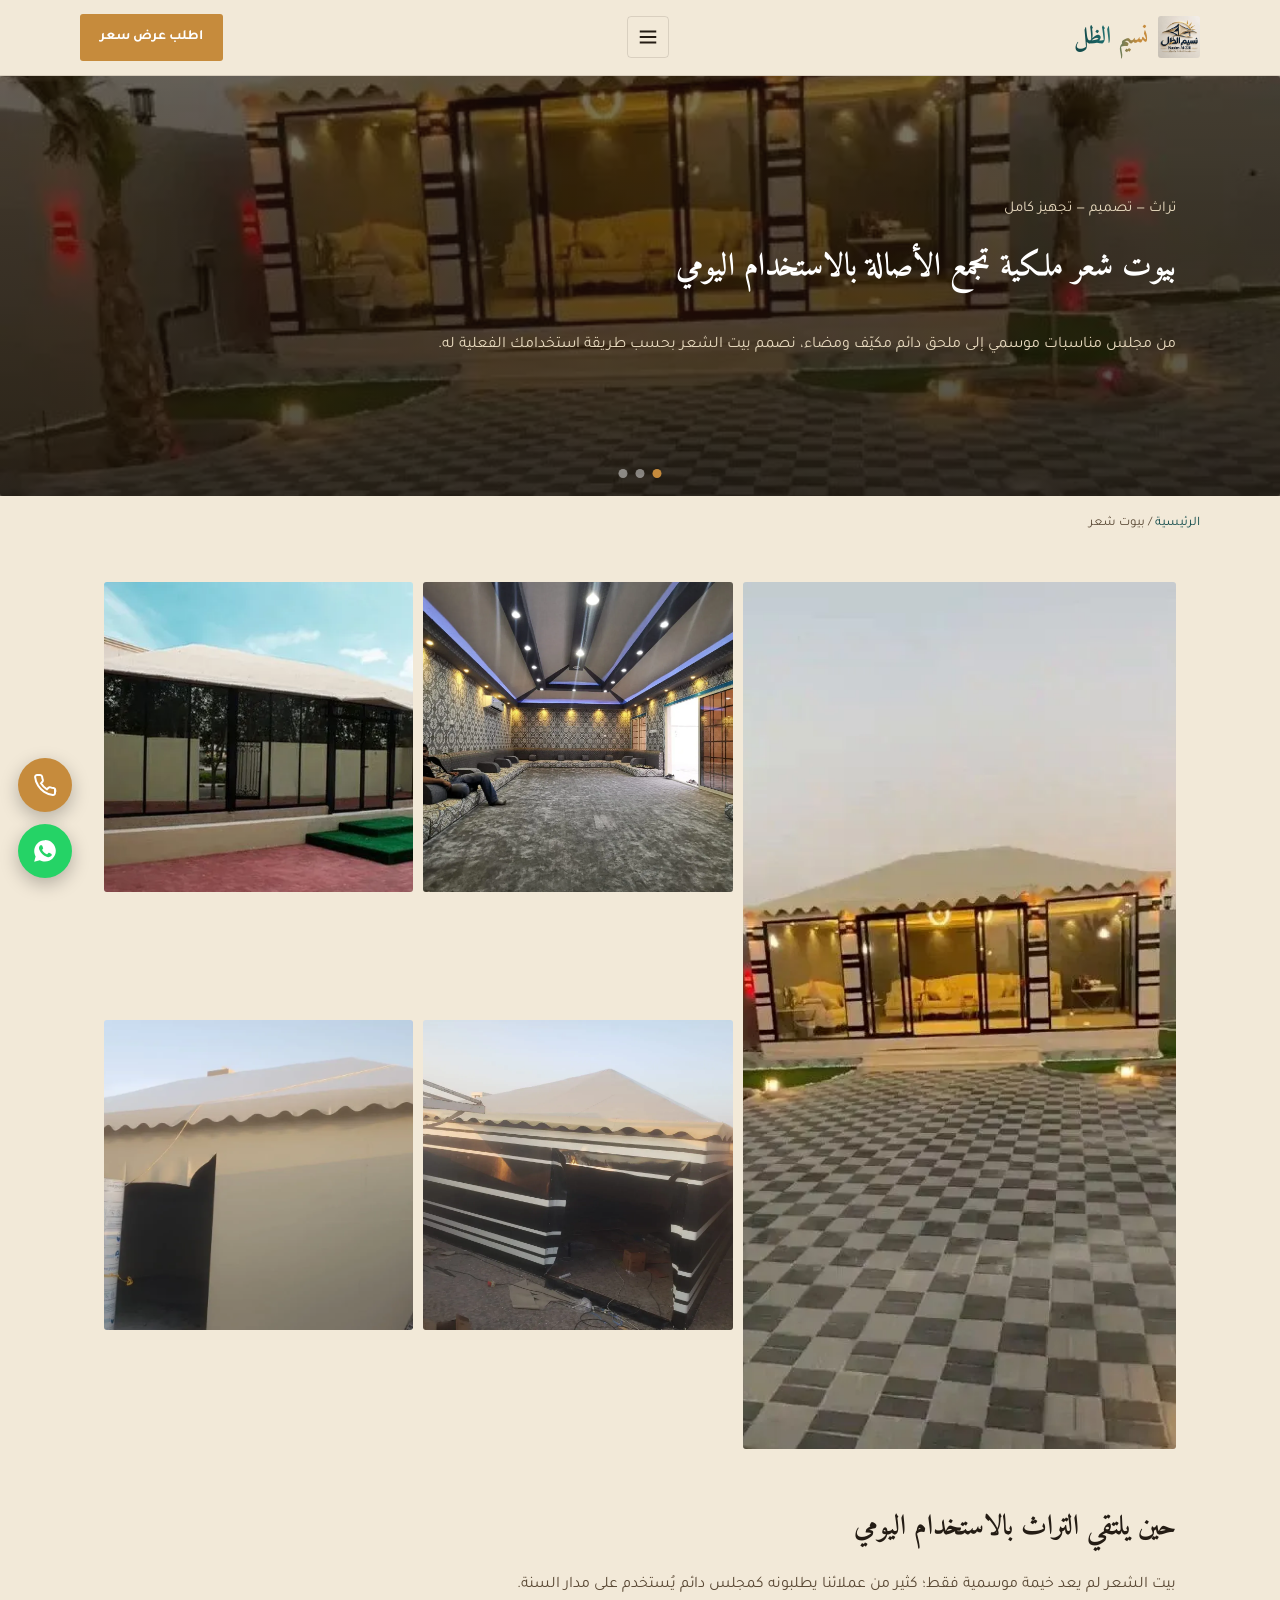
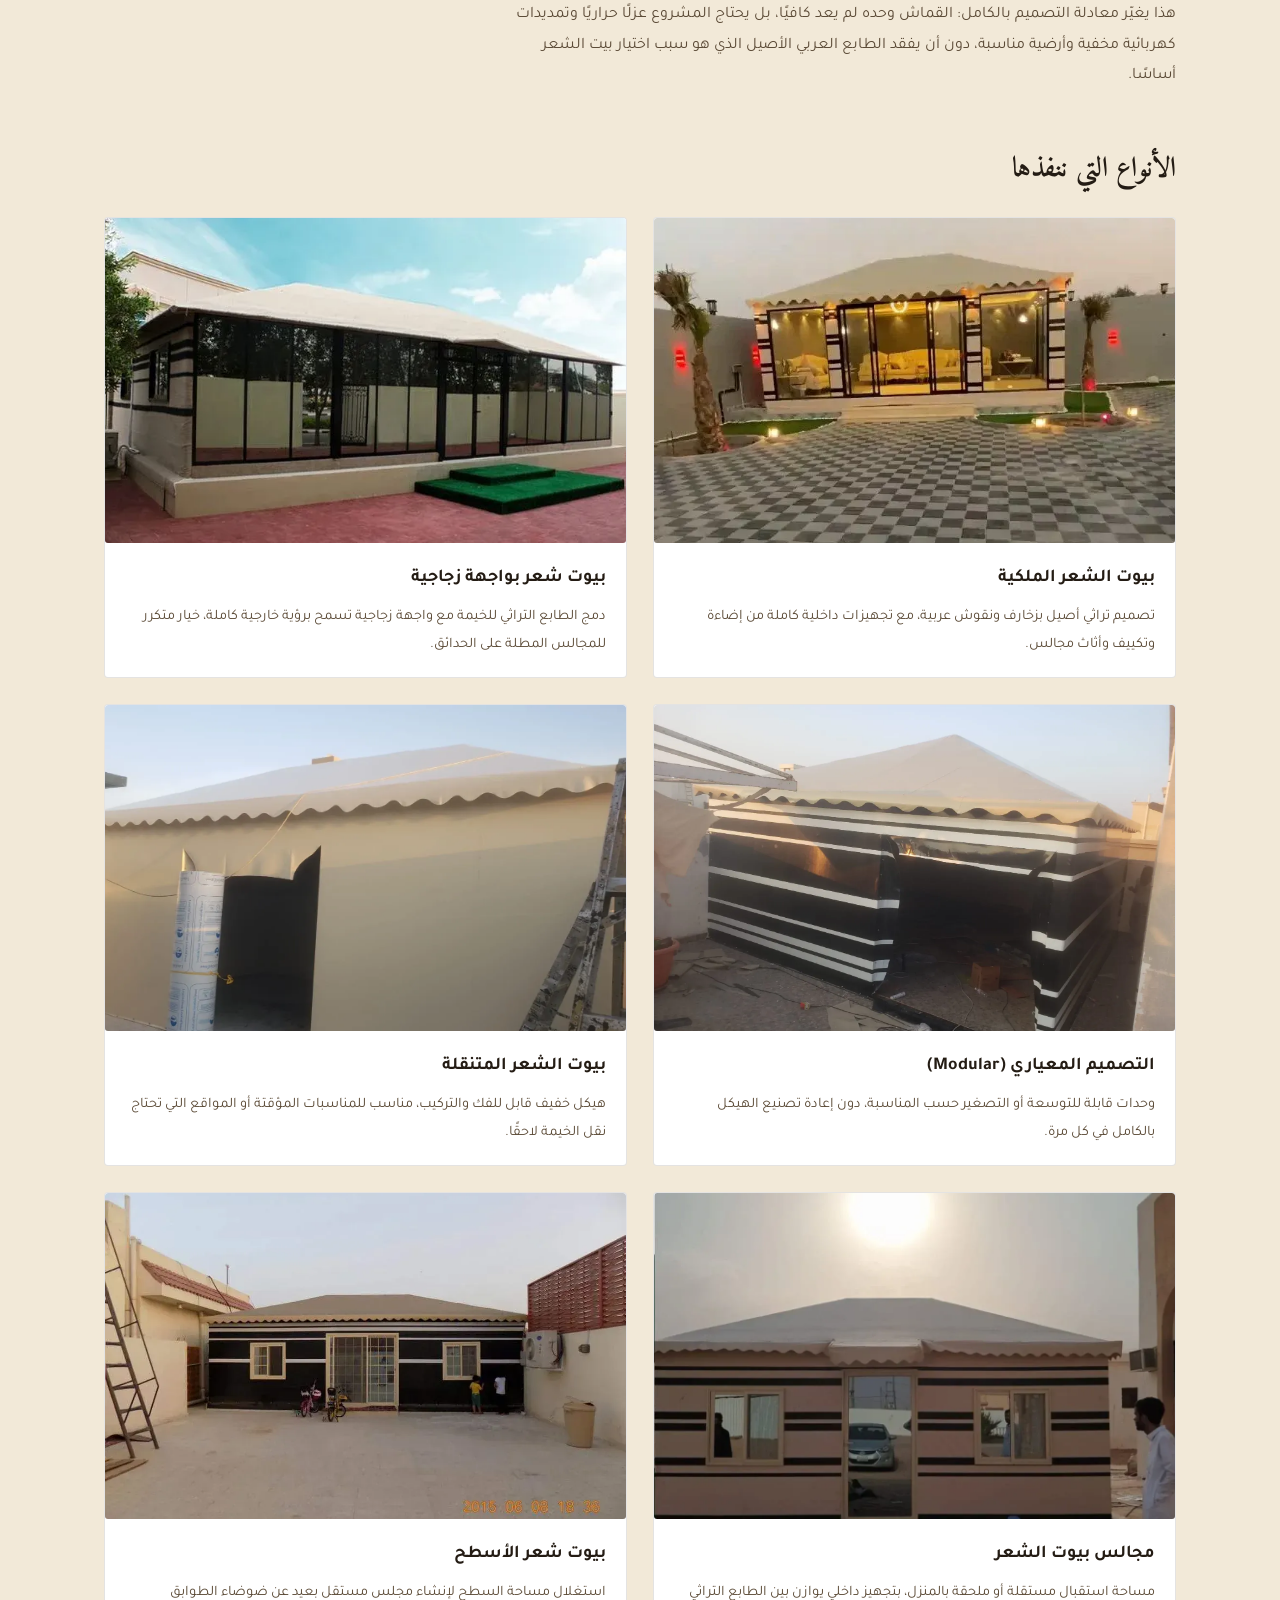
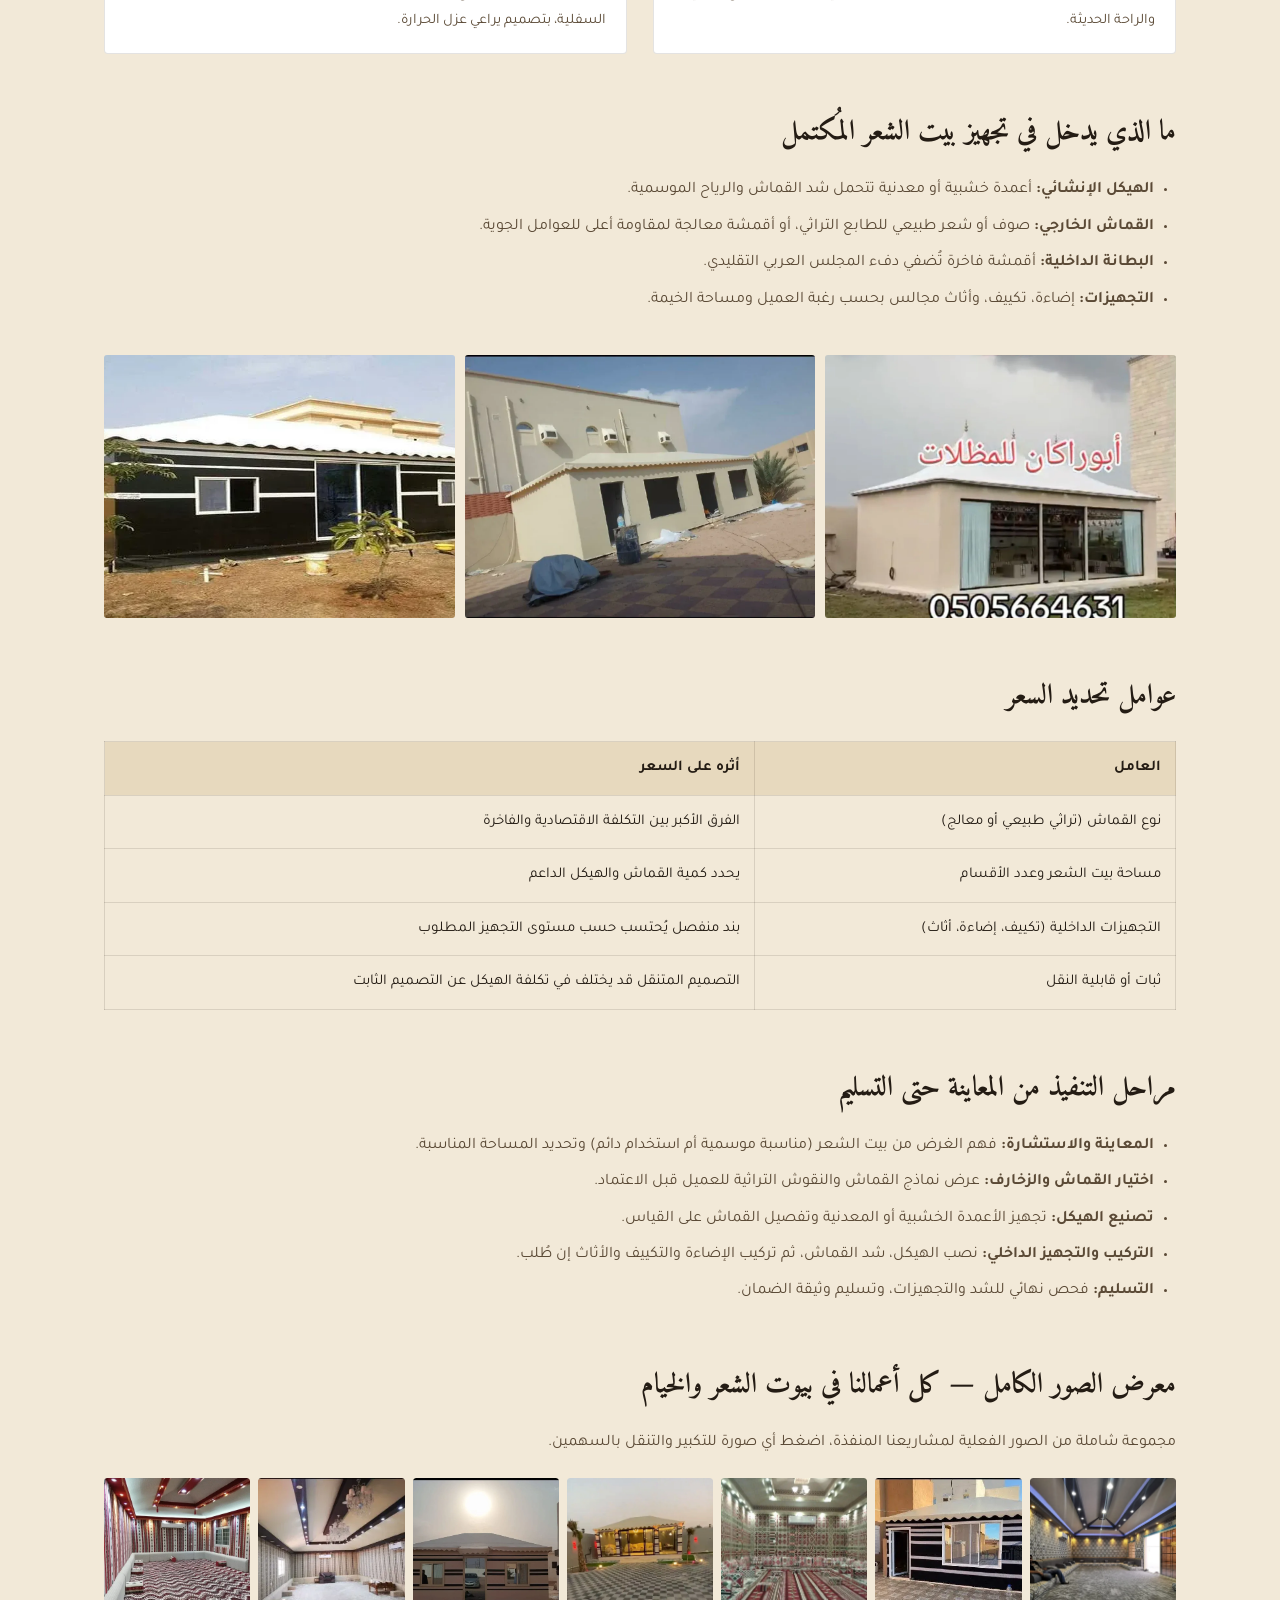
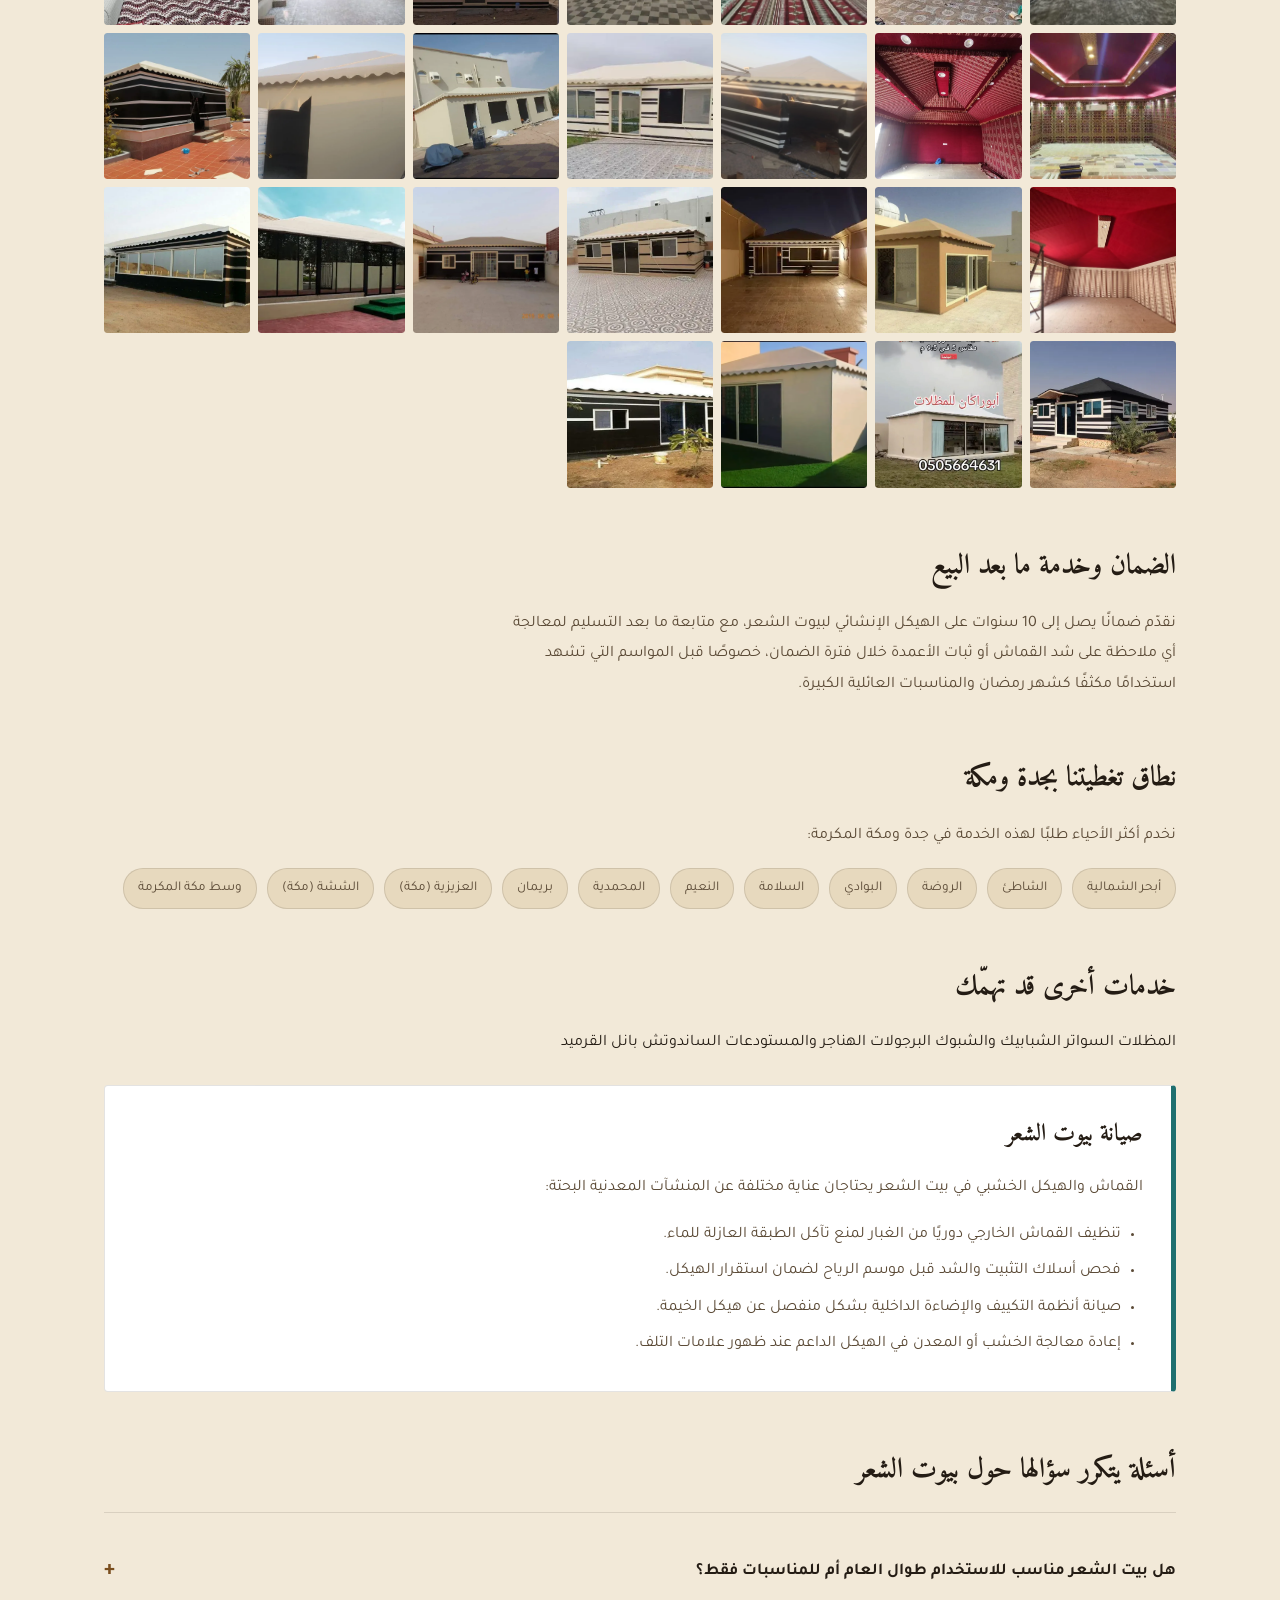
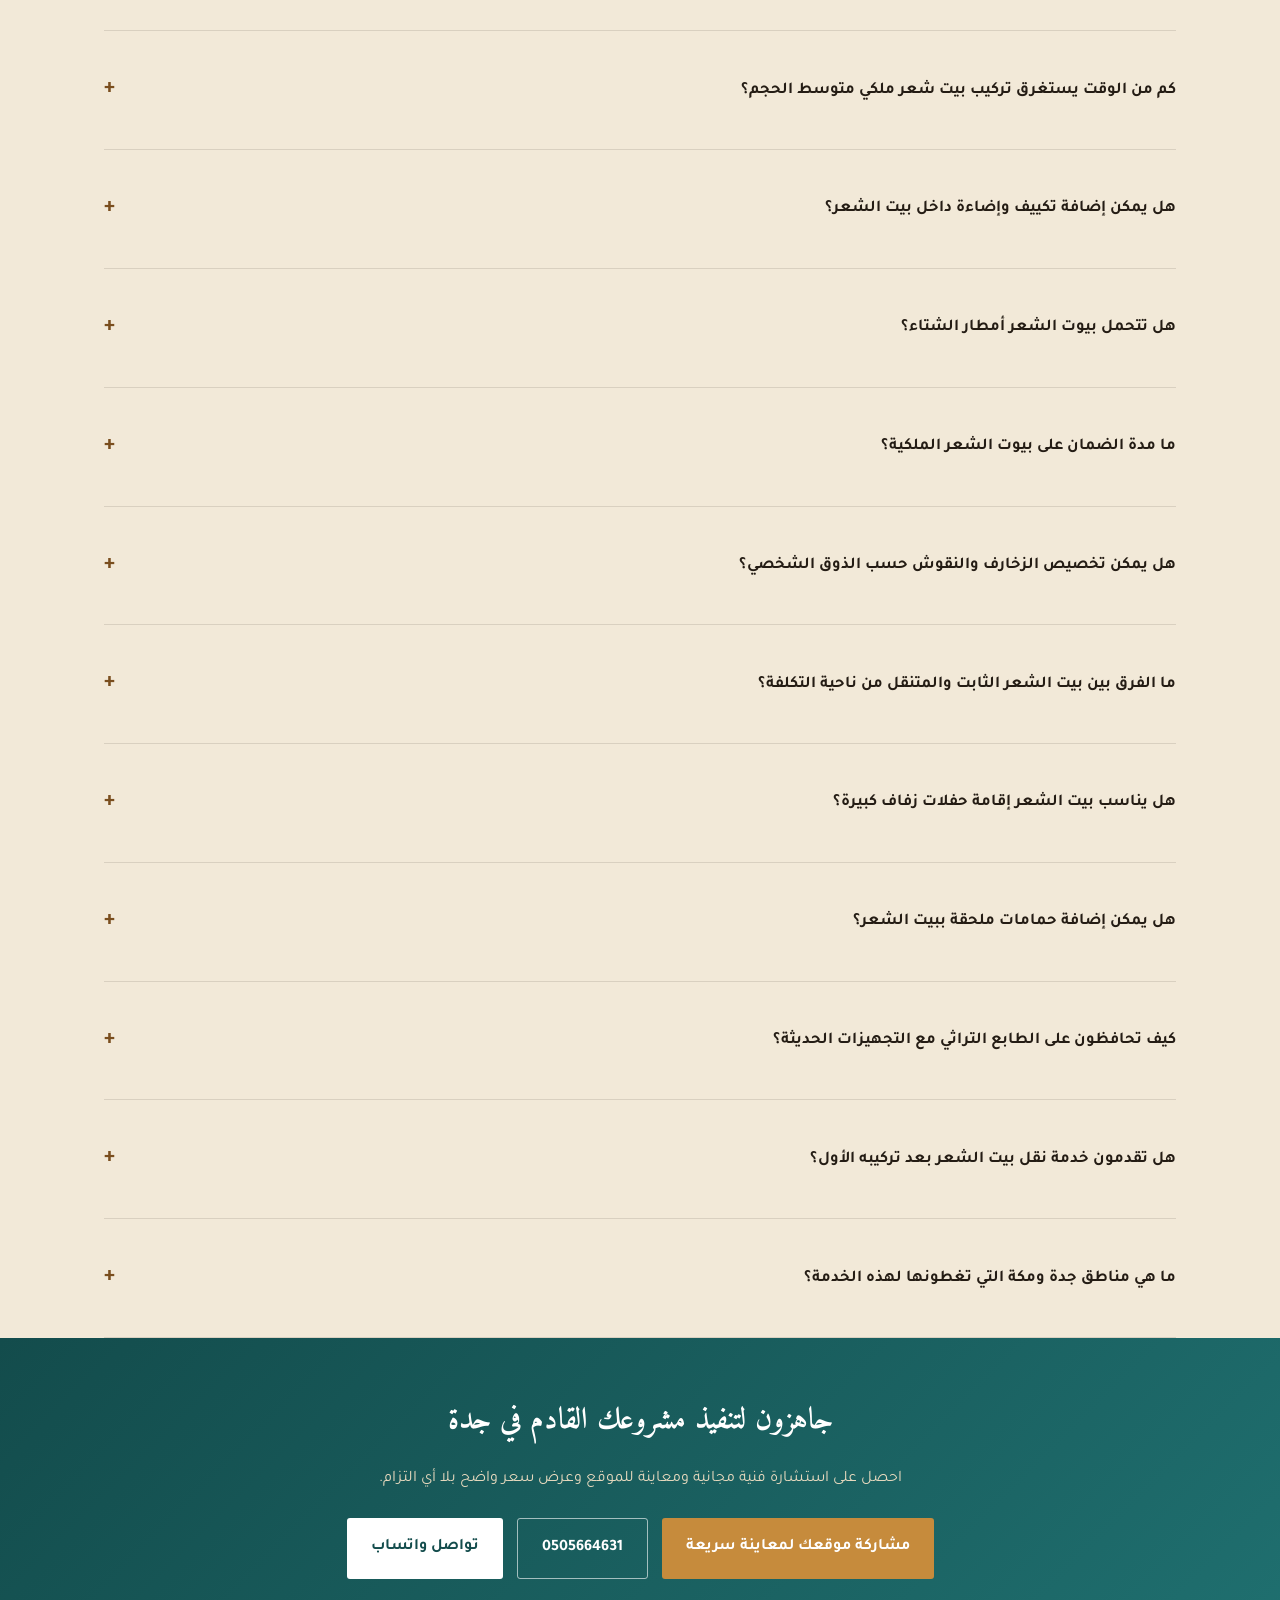
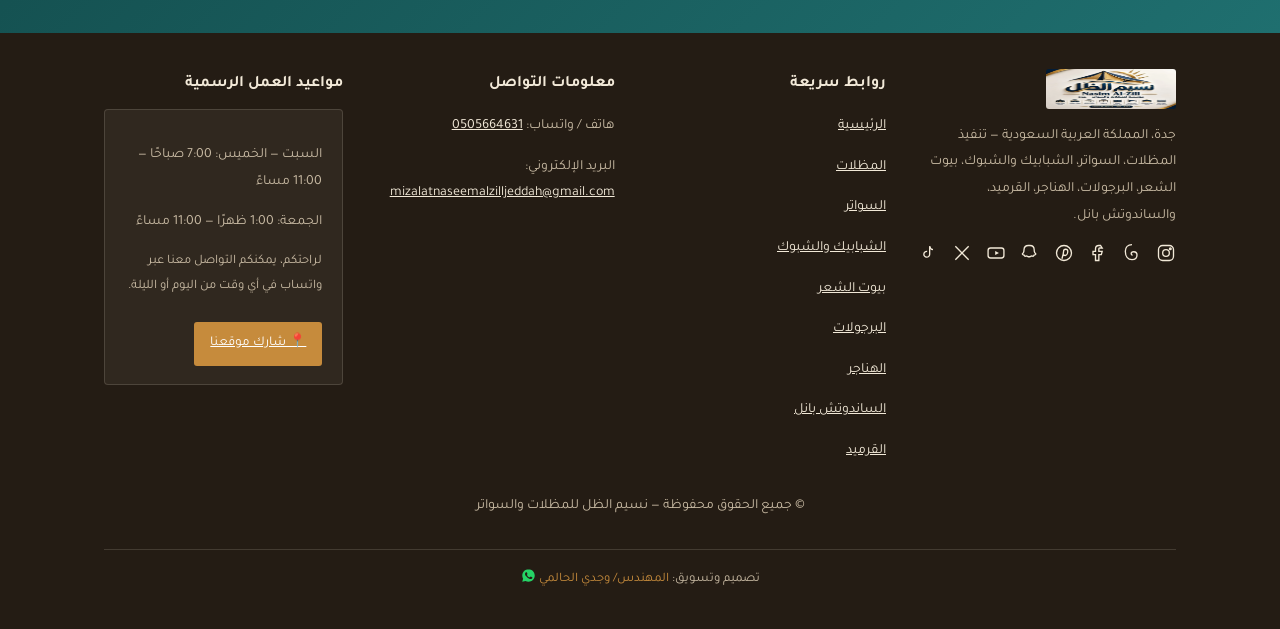
==== commit 92eae12d: "Fix HTML formatting and update links" ====
--- a/byout-shaar.html
+++ b/byout-shaar.html
@@ -12,7 +12,7 @@
 <meta property="og:locale" content="ar_SA">
 <link rel="preconnect" href="https://fonts.googleapis.com">
 <link rel="preconnect" href="https://fonts.gstatic.com" crossorigin>
-<link href="https://fonts.googleapis.com/css2?family=Amiri:wght@400;700&family=Tajawal:wght@400;700&display=swap" rel="stylesheet">
+<link href="https://fonts.googleapis.com/css2?family=Amiri:wght@400;700&amp;family=Tajawal:wght@400;700&amp;display=swap" rel="stylesheet">
 <link rel="stylesheet" href="style.min.css">
 <script type="application/ld+json">
 {
@@ -93,7 +93,7 @@
 <article class="wrap">
 
   <h2>حين يلتقي التراث بالاستخدام اليومي</h2>
-  <p>
+  <p class="rm">
     بيت الشعر لم يعد خيمة موسمية فقط؛ كثير من عملائنا يطلبونه كمجلس دائم يُستخدم على مدار السنة.
     هذا يغيّر معادلة التصميم بالكامل: القماش وحده لم يعد كافيًا، بل يحتاج المشروع عزلًا حراريًا وتمديدات
     كهربائية مخفية وأرضية مناسبة، دون أن يفقد الطابع العربي الأصيل الذي هو سبب اختيار بيت الشعر أساسًا.
@@ -197,13 +197,27 @@
   </p>
 
   <h2>نطاق تغطيتنا بجدة ومكة</h2>
-  <p>
-    ننفذ بيوت الشعر والمجالس والخيام في جميع أحياء جدة، من الشمال إلى الجنوب، إضافة إلى مشاريع
-    مستمرة في مكة المكرمة خصوصًا خلال مواسم الزيارة والمناسبات الدينية التي يزداد فيها الطلب على
-    المجالس المؤقتة والخيام الكبيرة.
-  </p>
-
-
+  <p>نخدم أكثر الأحياء طلبًا لهذه الخدمة في جدة ومكة المكرمة:</p>
+  <div class="coverage-tags">
+    <span>أبحر الشمالية</span><span>الشاطئ</span><span>الروضة</span><span>البوادي</span>
+    <span>السلامة</span><span>النعيم</span><span>المحمدية</span><span>بريمان</span>
+    <span>العزيزية (مكة)</span><span>الششة (مكة)</span><span>وسط مكة المكرمة</span>
+  </div>
+
+
+
+<div class="related-links">
+  <h2>خدمات أخرى قد تهمّك</h2>
+  <div class="rl-row">
+    <a href="mizalat.html">المظلات</a>
+    <a href="sawaters.html">السواتر</a>
+    <a href="shabaks.html">الشبابيك والشبوك</a>
+    <a href="pergolas.html">البرجولات</a>
+    <a href="hangars.html">الهناجر والمستودعات</a>
+    <a href="sandwich-panel.html">الساندوتش بانل</a>
+    <a href="qarmids.html">القرميد</a>
+  </div>
+</div>
 <div class="maint-box">
   <h2>صيانة بيوت الشعر</h2>
   <p>القماش والهيكل الخشبي في بيت الشعر يحتاجان عناية مختلفة عن المنشآت المعدنية البحتة:</p>
@@ -250,11 +264,27 @@
       <img src="images/main/logo-nasim-alzill-sawater-jeddah2.webp" alt="شعار نسيم الظل" width="130" height="40" loading="lazy" decoding="async" style="margin-bottom:12px;">
       <p style="max-width:40ch;">جدة، المملكة العربية السعودية — تنفيذ المظلات، السواتر، الشبابيك والشبوك، بيوت الشعر، البرجولات، الهناجر، القرميد، والساندوتش بانل.</p>
       <div class="social-row" aria-label="حسابات التواصل الاجتماعي">
-        <a href="https://www.instagram.com/nzyrlqhtny?utm_source=qr&igsh=cDl2NXQ5enRoMGU2" target="_blank" rel="noopener" aria-label="إنستغرام"><svg width="20" height="20" viewBox="0 0 24 24" fill="none" stroke="currentColor" stroke-width="1.6"><rect x="3" y="3" width="18" height="18" rx="5"/><circle cx="12" cy="12" r="4"/><circle cx="17.2" cy="6.8" r="1"/></svg></a>
-        <a href="#" aria-label="سناب شات"><svg width="20" height="20" viewBox="0 0 24 24" fill="none" stroke="currentColor" stroke-width="1.6"><path d="M12 3c3 0 5 2.2 5 5.2 0 1.6.2 2.6.7 3.4.5.7 1.3 1 1.3 1.6 0 .8-1.4 1.1-2.1 1.3-.2.6-.5 1.4-1.3 1.4-.6 0-1-.3-1.7-.3-.9 0-1.5.9-3 .9s-2.1-.9-3-.9c-.7 0-1.1.3-1.7.3-.8 0-1.1-.8-1.3-1.4-.7-.2-2.1-.5-2.1-1.3 0-.6.8-.9 1.3-1.6.5-.8.7-1.8.7-3.4C4.9 5.2 7 3 10 3z"/></svg></a>
+        <a href="https://www.instagram.com/nzyrlqhtny?utm_source=qr&amp;igsh=cDl2NXQ5enRoMGU2" target="_blank" rel="noopener" aria-label="إنستغرام"><svg width="20" height="20" viewBox="0 0 24 24" fill="none" stroke="currentColor" stroke-width="1.6"><rect x="3" y="3" width="18" height="18" rx="5"/><circle cx="12" cy="12" r="4"/><circle cx="17.2" cy="6.8" r="1"/></svg></a>
+        <a href="#" aria-label="ثريدز"><svg width="20" height="20" viewBox="0 0 24 24" fill="none" stroke="currentColor" stroke-width="1.6"><path d="M12 2c-5 0-8 3-8 8 0 6 3 10 8 10 4 0 6-2.5 6-5.5 0-2.5-1.8-4-4-4-1.8 0-3 1-3 2.3 0 1 .7 1.7 1.8 1.7"/></svg></a>
+<a href="#" aria-label="فيسبوك"><svg width="20" height="20" viewBox="0 0 24 24" fill="none" stroke="currentColor" stroke-width="1.6"><path d="M15 3h-2a4 4 0 0 0-4 4v3H6v4h3v7h4v-7h3l1-4h-4V7a1 1 0 0 1 1-1h3z"/></svg></a>
+<a href="#" aria-label="بنترست"><svg width="20" height="20" viewBox="0 0 24 24" fill="none" stroke="currentColor" stroke-width="1.6"><circle cx="12" cy="12" r="9"/><path d="M9.5 19c1-3 2-7 2-9a2.5 2.5 0 0 1 5 0c0 2-1 5-3 5s-2.5-1.5-2.5-1.5M9.5 19l1.5-5"/></svg></a>
+<a href="#" aria-label="سناب شات"><svg width="20" height="20" viewBox="0 0 24 24" fill="none" stroke="currentColor" stroke-width="1.6"><path d="M12 3c3 0 5 2.2 5 5.2 0 1.6.2 2.6.7 3.4.5.7 1.3 1 1.3 1.6 0 .8-1.4 1.1-2.1 1.3-.2.6-.5 1.4-1.3 1.4-.6 0-1-.3-1.7-.3-.9 0-1.5.9-3 .9s-2.1-.9-3-.9c-.7 0-1.1.3-1.7.3-.8 0-1.1-.8-1.3-1.4-.7-.2-2.1-.5-2.1-1.3 0-.6.8-.9 1.3-1.6.5-.8.7-1.8.7-3.4C4.9 5.2 7 3 10 3z"/></svg></a>
+<a href="#" aria-label="يوتيوب"><svg width="20" height="20" viewBox="0 0 24 24" fill="none" stroke="currentColor" stroke-width="1.6"><rect x="2.5" y="6" width="19" height="12" rx="3"/><path d="M11 9.5l4.5 2.5-4.5 2.5z" fill="currentColor" stroke="none"/></svg></a>
         <a href="#" aria-label="إكس (تويتر)"><svg width="20" height="20" viewBox="0 0 24 24" fill="none" stroke="currentColor" stroke-width="1.6"><path d="M4 4l16 16M20 4L4 20"/></svg></a>
-        <a href="https://www.tiktok.com/@m.p8949?_r=1&_d=eficm6g9cia8if&sec_uid=MS4wLjABAAAAoaLKIpmW5N7UzPi7yUDdH2AJau_dyHqjM3g3_JdbEl_7riP4zbZNCLlD0n0Jj-zl&share_author_id=7402917037787939845&sharer_language=ar&source=h5_m&u_code=eficmg99h22cch&timestamp=1791017587&user_id=7402917037787939845&sec_user_id=MS4wLjABAAAAoaLKIpmW5N7UzPi7yUDdH2AJau_dyHqjM3g3_JdbEl_7riP4zbZNCLlD0n0Jj-zl&item_author_type=1&utm_source=whatsapp_business&utm_campaign=client_share&utm_medium=android&share_iid=7684601429705492244&share_link_id=deda92b2-d962-4ca1-a481-e65bf8692ec4&share_app_id=1233&ugbiz_name=ACCOUNT&ug_btm=b8727%2Cb4907&social_share_type=5&share_enter_from=settings_page&item_author_type=1&enable_checksum=1" target="_blank" rel="noopener" aria-label="تيك توك"><svg width="20" height="20" viewBox="0 0 24 24" fill="none" stroke="currentColor" stroke-width="1.6"><path d="M14 4v9.5a3.5 3.5 0 1 1-3-3.46"/><path d="M14 4c.4 2.2 2 3.8 4 4"/></svg></a>
+        <a href="https://www.tiktok.com/@m.p8949?_r=1&amp;_d=eficm6g9cia8if&amp;sec_uid=MS4wLjABAAAAoaLKIpmW5N7UzPi7yUDdH2AJau_dyHqjM3g3_JdbEl_7riP4zbZNCLlD0n0Jj-zl&amp;share_author_id=7402917037787939845&amp;sharer_language=ar&amp;source=h5_m&amp;u_code=eficmg99h22cch&amp;timestamp=1791017587&amp;user_id=7402917037787939845&amp;sec_user_id=MS4wLjABAAAAoaLKIpmW5N7UzPi7yUDdH2AJau_dyHqjM3g3_JdbEl_7riP4zbZNCLlD0n0Jj-zl&amp;item_author_type=1&amp;utm_source=whatsapp_business&amp;utm_campaign=client_share&amp;utm_medium=android&amp;share_iid=7684601429705492244&amp;share_link_id=deda92b2-d962-4ca1-a481-e65bf8692ec4&amp;share_app_id=1233&amp;ugbiz_name=ACCOUNT&amp;ug_btm=b8727%2Cb4907&amp;social_share_type=5&amp;share_enter_from=settings_page&amp;item_author_type=1&amp;enable_checksum=1" target="_blank" rel="noopener" aria-label="تيك توك"><svg width="20" height="20" viewBox="0 0 24 24" fill="none" stroke="currentColor" stroke-width="1.6"><path d="M14 4v9.5a3.5 3.5 0 1 1-3-3.46"/><path d="M14 4c.4 2.2 2 3.8 4 4"/></svg></a>
       </div>
+    </div>
+    <div class="footer-col">
+      <h3>روابط سريعة</h3>
+      <p><a href="index.html">الرئيسية</a></p>
+      <p><a href="mizalat.html">المظلات</a></p>
+      <p><a href="sawaters.html">السواتر</a></p>
+      <p><a href="shabaks.html">الشبابيك والشبوك</a></p>
+      <p><a href="byout-shaar.html">بيوت الشعر</a></p>
+      <p><a href="pergolas.html">البرجولات</a></p>
+      <p><a href="hangars.html">الهناجر</a></p>
+      <p><a href="sandwich-panel.html">الساندوتش بانل</a></p>
+      <p><a href="qarmids.html">القرميد</a></p>
     </div>
     <div class="footer-col">
       <h3>معلومات التواصل</h3>
@@ -267,13 +297,13 @@
         <p>السبت — الخميس: 7:00 صباحًا — 11:00 مساءً</p>
         <p>الجمعة: 1:00 ظهرًا — 11:00 مساءً</p>
         <p style="margin-top:8px;font-size:13px;">لراحتكم، يمكنكم التواصل معنا عبر واتساب في أي وقت من اليوم أو الليلة.</p>
-        <a class="map-link" href="https://www.google.com/maps/search/?api=1&query=%D9%86%D8%B3%D9%8A%D9%85%20%D8%A7%D9%84%D8%B8%D9%84%20%D9%84%D9%84%D9%85%D8%B8%D9%84%D8%A7%D8%AA%20%D9%88%D8%A7%D9%84%D8%B3%D9%88%D8%A7%D8%AA%D8%B1%20%D8%AC%D8%AF%D8%A9">📍 شارك موقعنا</a>
+        <a class="map-link" href="https://www.google.com/maps/search/?api=1&amp;query=%D9%86%D8%B3%D9%8A%D9%85%20%D8%A7%D9%84%D8%B8%D9%84%20%D9%84%D9%84%D9%85%D8%B8%D9%84%D8%A7%D8%AA%20%D9%88%D8%A7%D9%84%D8%B3%D9%88%D8%A7%D8%AA%D8%B1%20%D8%AC%D8%AF%D8%A9">📍 شارك موقعنا</a>
       </div>
     </div>
   </div>
   <div class="wrap">
     <p style="margin-top:14px;text-align:center;">© جميع الحقوق محفوظة — نسيم الظل للمظلات والسواتر</p>
-    <div class="designer-credit">تصميم وتسويق: <a href="https://wa.me/966552263681?text=مرحبًا%20المهندس%20وجدي%2C%20أرغب%20بالتواصل%20بخصوص%20تصميم%20موقع">المهندس/ وجدي الحالمي 💬</a></div>
+    <div class="designer-credit">تصميم وتسويق: <a href="https://wa.me/966552263681?text=مرحبًا%20المهندس%20وجدي%2C%20أرغب%20بالتواصل%20بخصوص%20تصميم%20موقع">المهندس/ وجدي الحالمي <svg width="15" height="15" viewBox="0 0 24 24" fill="#25D366" style="display:inline-block;vertical-align:-2px;"><path d="M12.04 2c-5.5 0-10 4.5-10 10 0 1.8.5 3.5 1.3 5L2 22l5.2-1.4c1.4.8 3.1 1.2 4.8 1.2 5.5 0 10-4.5 10-10s-4.5-10-10-10zm5.9 14.2c-.2.7-1.4 1.3-2 1.4-.5.1-1.1.1-1.8-.1-.4-.1-1-.3-1.6-.6-2.9-1.3-4.8-4.2-4.9-4.4-.1-.2-1.2-1.6-1.2-3s.8-2.2 1-2.5c.3-.3.6-.4.8-.4h.6c.2 0 .4 0 .6.5.2.5.8 1.9.8 2.1.1.2.1.3 0 .5-.1.2-.1.3-.3.5l-.4.5c-.1.2-.3.3-.1.6.2.3.8 1.3 1.7 2.1 1.2 1.1 2.2 1.4 2.5 1.5.3.1.5.1.6-.1l.9-1c.2-.3.4-.2.7-.1l1.8.9c.2.1.4.2.5.3.1.2.1.9-.1 1.6z"/></svg></a></div>
   </div>
 </footer>
 
